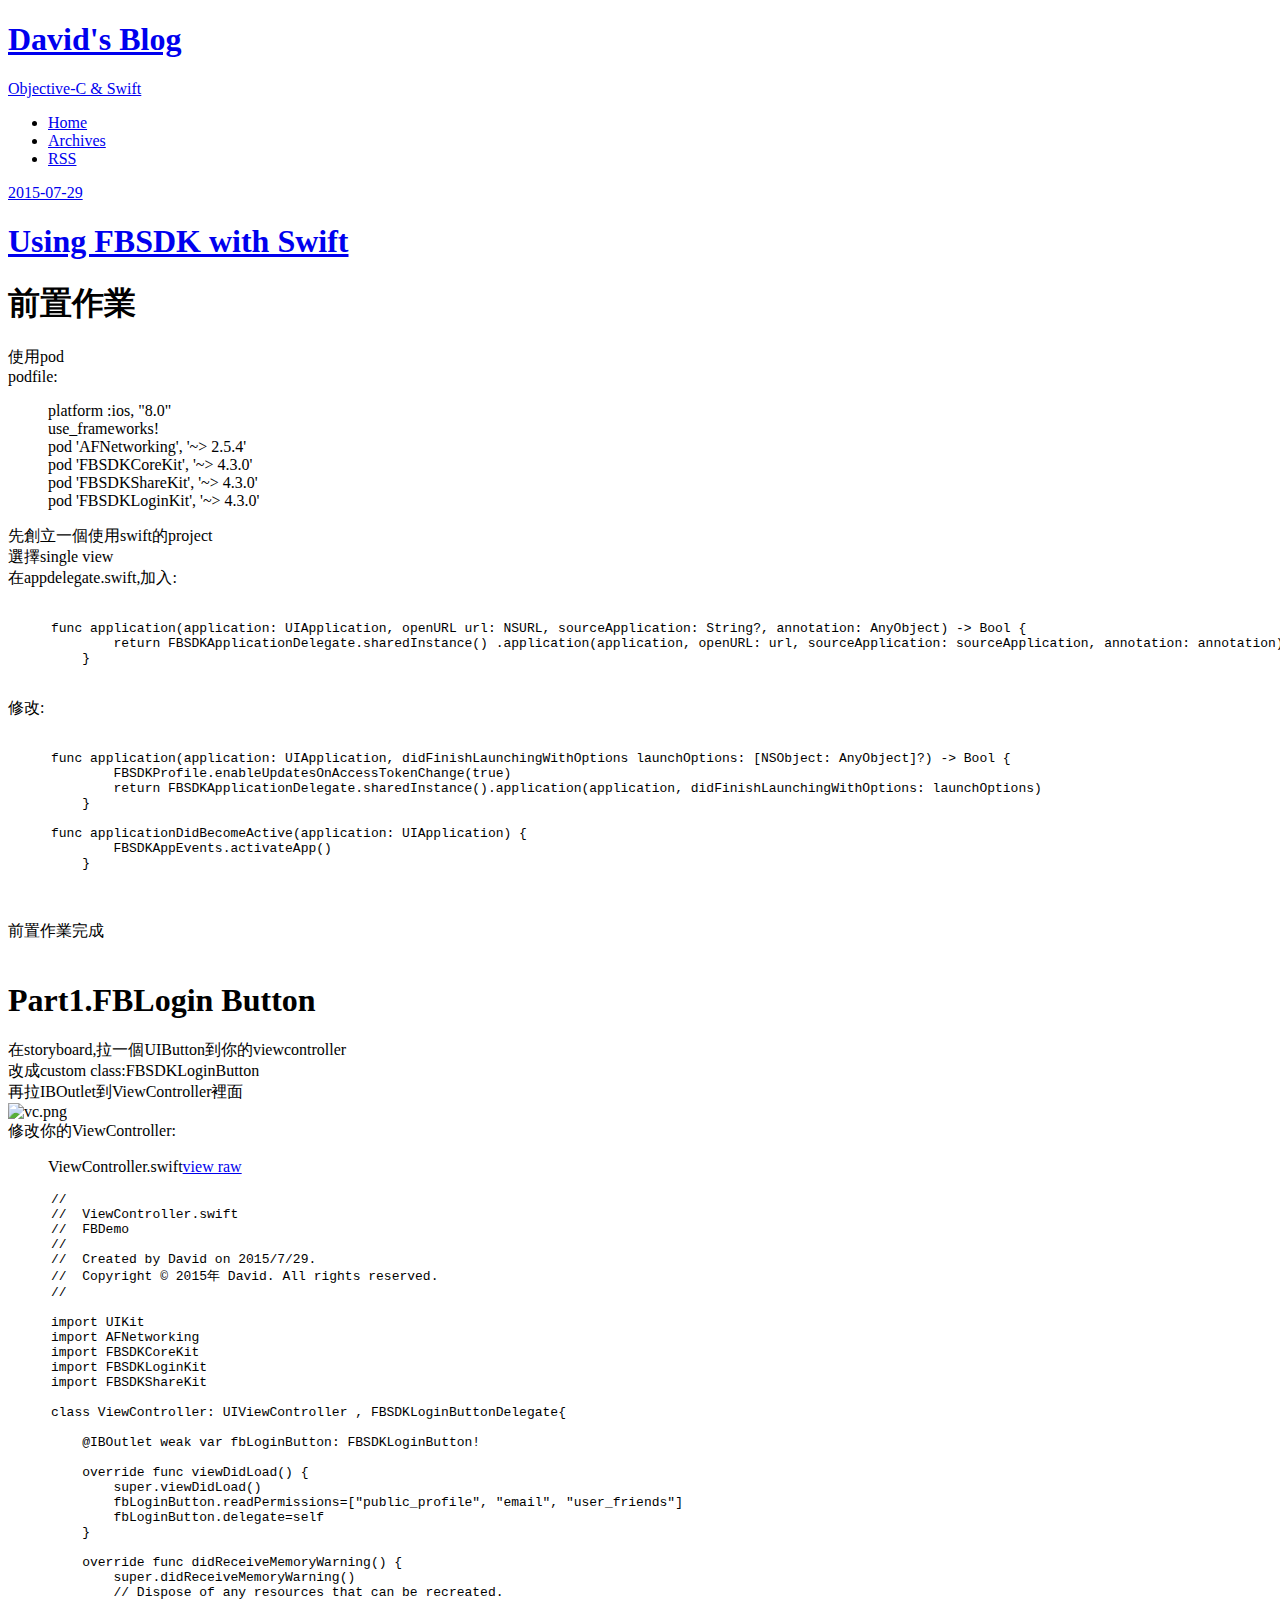
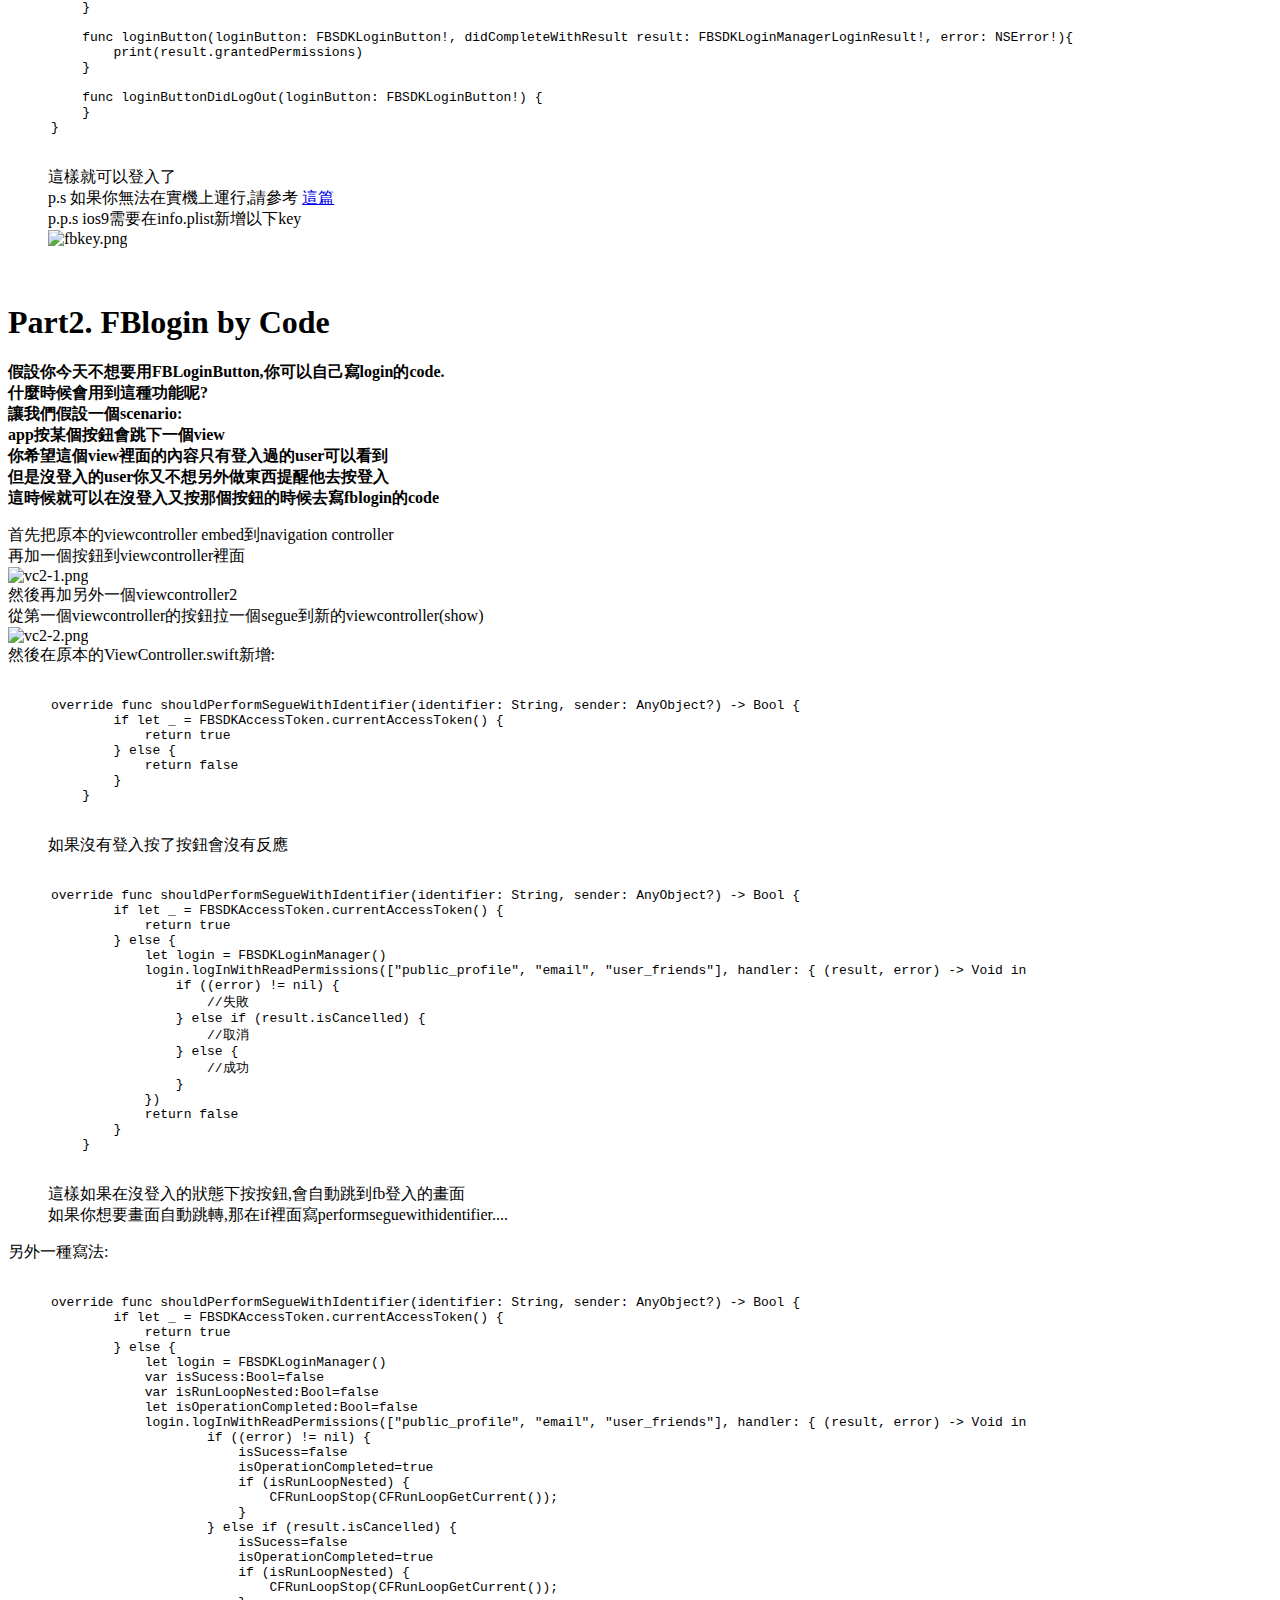
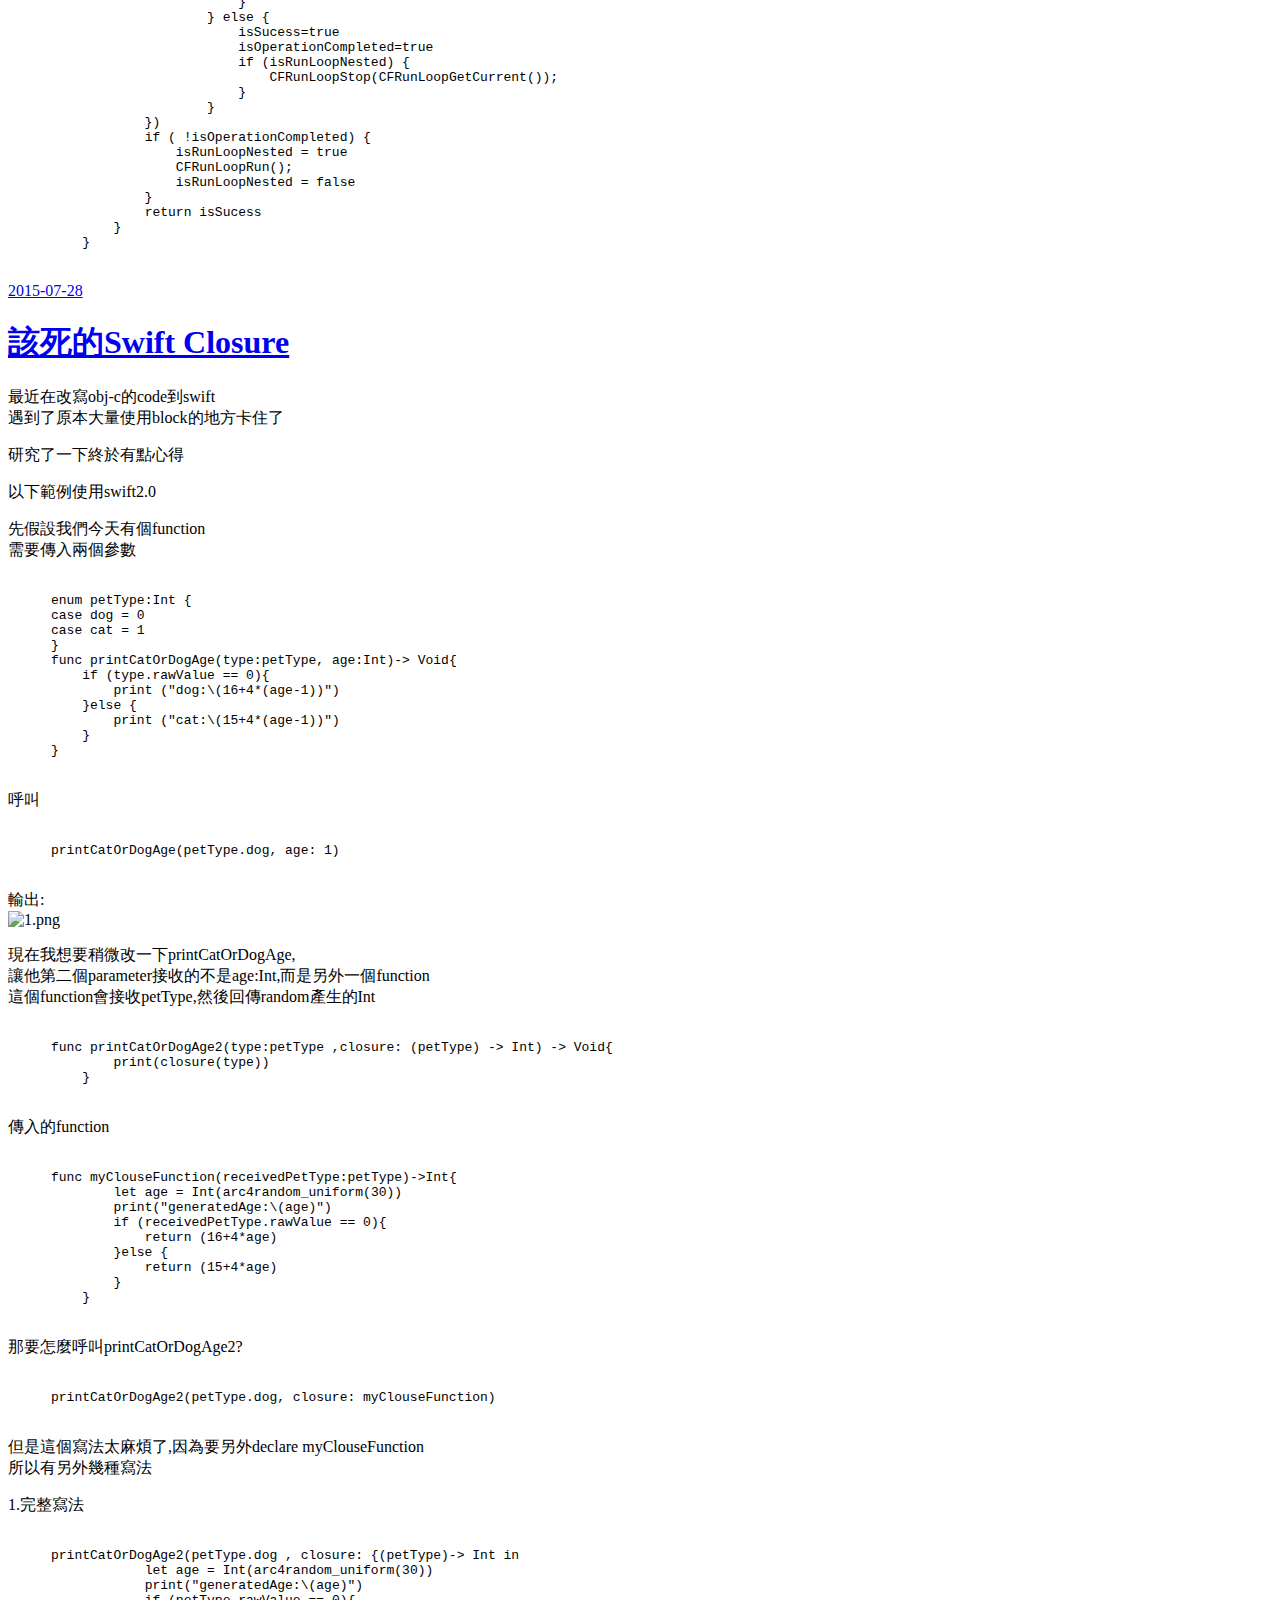
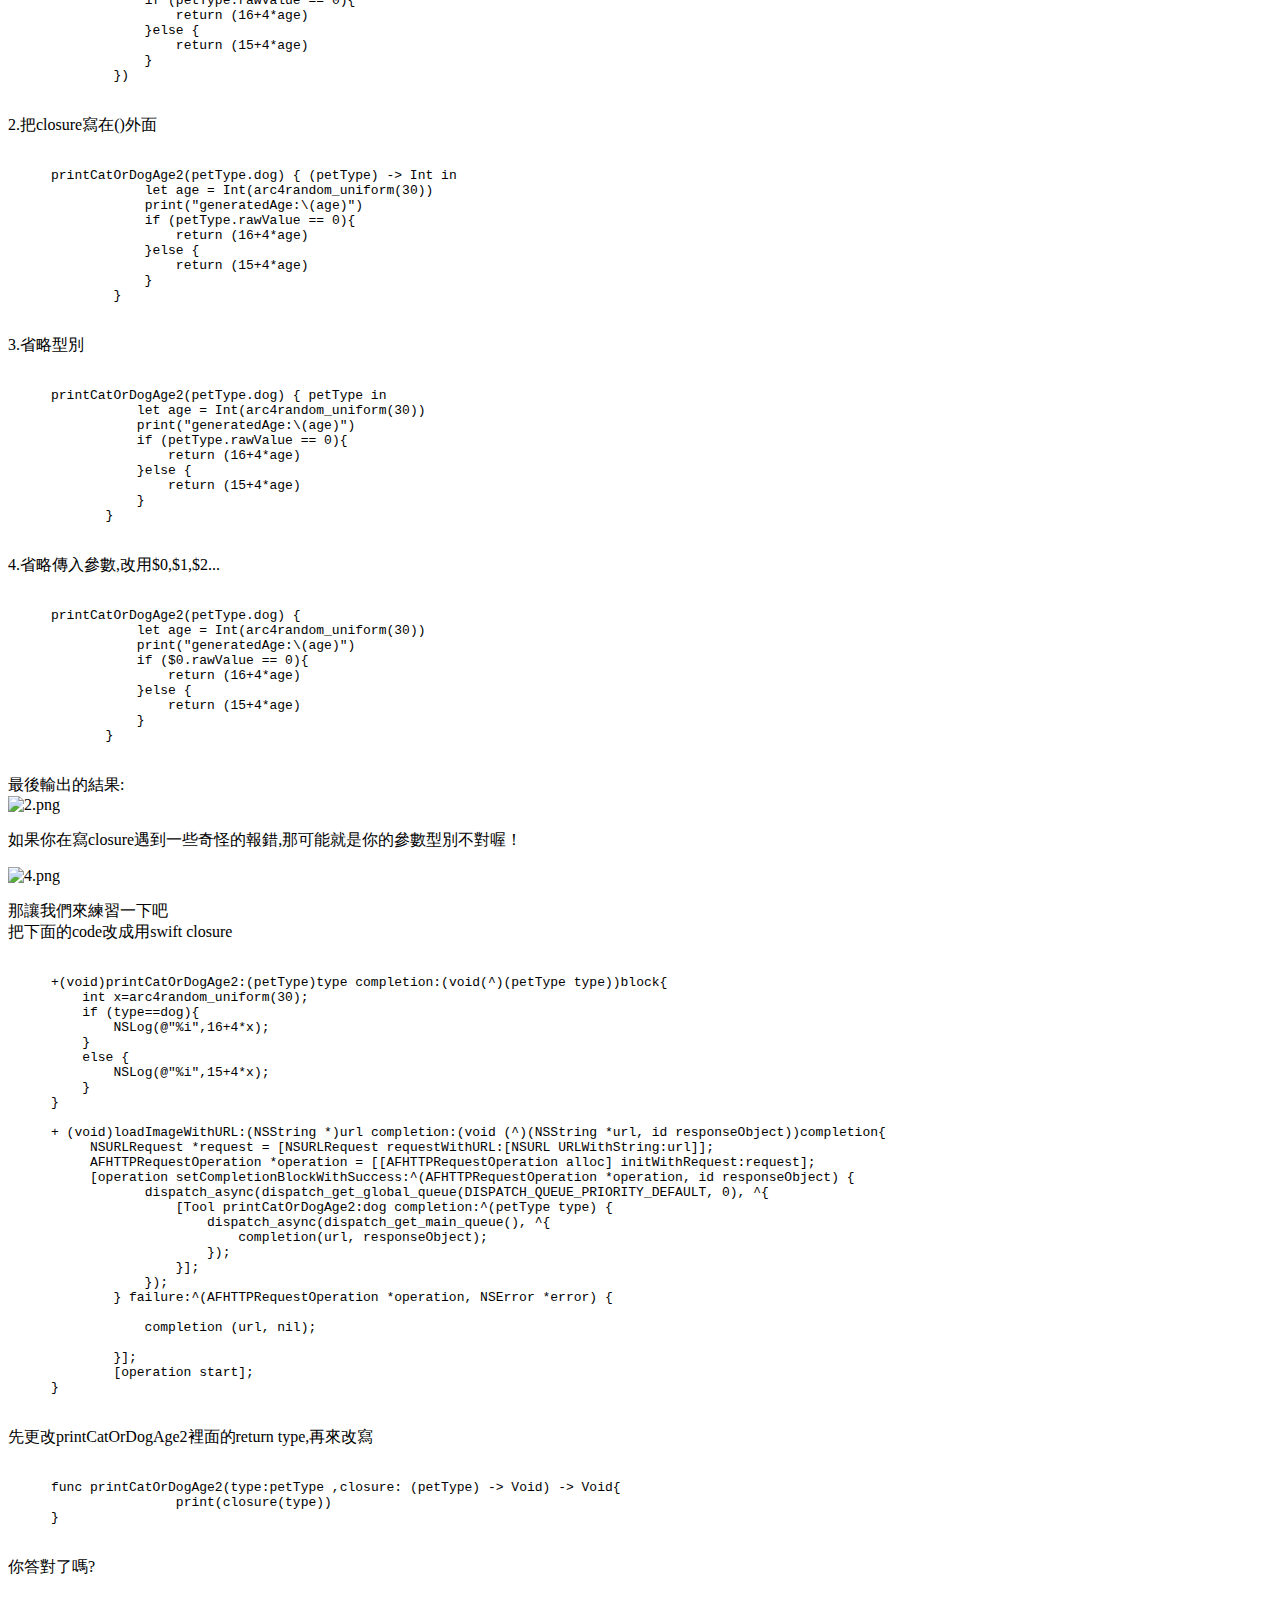
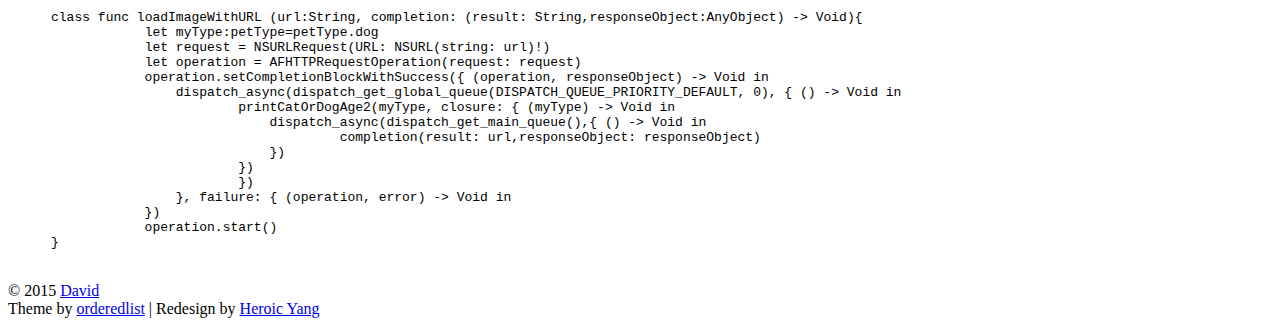
==== index.html @ 2eb84fa6 "Site updated: 2015-07-30 13:29:36" ====
<!DOCTYPE HTML>
<html>
<head>
  <meta charset="utf-8">
  <meta http-equiv="X-UA-Compatible" content="chrome=1">
  
  <title>David&#39;s Blog</title>
  <meta name="viewport" content="width=device-width, initial-scale=1, maximum-scale=1, user-scalable=no">
  
    <meta name="author" content="David">
  
  
  <meta name="description" content="Objective-C &amp; Swift">
<meta property="og:type" content="website">
<meta property="og:title" content="David's Blog">
<meta property="og:url" content="https://github.com/egg5233/blog/index.html">
<meta property="og:site_name" content="David's Blog">
<meta property="og:description" content="Objective-C &amp; Swift">
<meta name="twitter:card" content="summary">
<meta name="twitter:title" content="David's Blog">
<meta name="twitter:description" content="Objective-C &amp; Swift">
  
    <link rel="alternate" href="/atom.xml" title="David&#39;s Blog" type="application/atom+xml">
  
  
    <link rel="icon" type="image/x-icon" href="/favicon.ico">
  
  <link rel="stylesheet" href="/blog/css/style.css" type="text/css">
  <!--[if lt IE 9]><script src="//html5shiv.googlecode.com/svn/trunk/html5.js"></script><![endif]-->
  
</head>

<body>
  <div class="wrapper">
    <header id="header">
  <div class="title">
    <h1><a href="/blog/">David&#39;s Blog</a></h1>
    <p><a href="/blog/">Objective-C &amp; Swift</a></p>
  </div>
  <nav class="nav">
    <ul>
      
        <li><a href="/blog/archives">Home</a></li>
      
        <li><a href="/blog/archives">Archives</a></li>
      
      
        <li><a href="/atom.xml">RSS</a></li>
      
    </ul>
    <div class="clearfix"></div>
  </nav>
  <div class="clearfix"></div>
</header>
    <div class="content">




  
    <article class="post">
  <header>
    
      <div class="icon"></div>
      <a href="/blog/2015/07/29/FBSDK/">
  <time datetime="2015-07-29T02:37:12.000Z">
    2015-07-29
  </time>
</a>
    
    
  
    <h1 class="title"><a href="/blog/2015/07/29/FBSDK/">Using FBSDK with Swift</a></h1>
  

  </header>
  
  <div class="entry">
    
      <h1 id="前置作業">前置作業</h1><p>使用pod<br>podfile:</p>
<blockquote>
<p>platform :ios, &quot;8.0&quot;<br>use_frameworks!<br>pod &#39;AFNetworking&#39;, &#39;~&gt; 2.5.4&#39;<br>pod &#39;FBSDKCoreKit&#39;, &#39;~&gt; 4.3.0&#39;<br>pod &#39;FBSDKShareKit&#39;, &#39;~&gt; 4.3.0&#39;<br>pod &#39;FBSDKLoginKit&#39;, &#39;~&gt; 4.3.0&#39;</p>
</blockquote>
<p>先創立一個使用swift的project<br>選擇single view<br>在appdelegate.swift,加入:<br><figure class="highlight swift"><table><tr><td class="code"><pre><span class="line"><span class="func"><span class="keyword">func</span> <span class="title">application</span><span class="params">(application: UIApplication, openURL url: NSURL, sourceApplication: String?, annotation: AnyObject)</span></span> -&gt; <span class="type">Bool</span> &#123;</span><br><span class="line">        <span class="keyword">return</span> <span class="type">FBSDKApplicationDelegate</span>.sharedInstance() .application(application, openURL: url, sourceApplication: sourceApplication, annotation: annotation)</span><br><span class="line">    &#125;</span><br></pre></td></tr></table></figure></p>
<p>修改:<br><figure class="highlight swift"><table><tr><td class="code"><pre><span class="line"><span class="func"><span class="keyword">func</span> <span class="title">application</span><span class="params">(application: UIApplication, didFinishLaunchingWithOptions launchOptions: [NSObject: AnyObject]?)</span></span> -&gt; <span class="type">Bool</span> &#123;</span><br><span class="line">        <span class="type">FBSDKProfile</span>.enableUpdatesOnAccessTokenChange(<span class="literal">true</span>)</span><br><span class="line">        <span class="keyword">return</span> <span class="type">FBSDKApplicationDelegate</span>.sharedInstance().application(application, didFinishLaunchingWithOptions: launchOptions)</span><br><span class="line">    &#125;</span><br><span class="line"></span><br><span class="line"><span class="func"><span class="keyword">func</span> <span class="title">applicationDidBecomeActive</span><span class="params">(application: UIApplication)</span></span> &#123;</span><br><span class="line">        <span class="type">FBSDKAppEvents</span>.activateApp()</span><br><span class="line">    &#125;</span><br></pre></td></tr></table></figure><br>前置作業完成<br><br></p>
<h1 id="Part1-FBLogin_Button">Part1.FBLogin Button</h1><p>在storyboard,拉一個UIButton到你的viewcontroller<br>改成custom class:FBSDKLoginButton<br>再拉IBOutlet到ViewController裡面<br><img src="/blog/2015/07/29/FBSDK/vc.png" alt="vc.png" title=""><br>修改你的ViewController:<br><figure class="highlight swift"><figcaption><span>ViewController.swift</span><a href="/blog/downloads/code/ViewController.swift">view raw</a></figcaption><table><tr><td class="code"><pre><span class="line"><span class="comment">//</span></span><br><span class="line"><span class="comment">//  ViewController.swift</span></span><br><span class="line"><span class="comment">//  FBDemo</span></span><br><span class="line"><span class="comment">//</span></span><br><span class="line"><span class="comment">//  Created by David on 2015/7/29.</span></span><br><span class="line"><span class="comment">//  Copyright © 2015年 David. All rights reserved.</span></span><br><span class="line"><span class="comment">//</span></span><br><span class="line"></span><br><span class="line"><span class="keyword">import</span> <span class="type">UIKit</span></span><br><span class="line"><span class="keyword">import</span> <span class="type">AFNetworking</span></span><br><span class="line"><span class="keyword">import</span> <span class="type">FBSDKCoreKit</span></span><br><span class="line"><span class="keyword">import</span> <span class="type">FBSDKLoginKit</span></span><br><span class="line"><span class="keyword">import</span> <span class="type">FBSDKShareKit</span></span><br><span class="line"></span><br><span class="line"><span class="class"><span class="keyword">class</span> <span class="title">ViewController</span>: <span class="title">UIViewController</span> , <span class="title">FBSDKLoginButtonDelegate</span></span>{</span><br><span class="line"></span><br><span class="line">    <span class="preprocessor">@IBOutlet</span> <span class="keyword">weak</span> <span class="keyword">var</span> fbLoginButton: <span class="type">FBSDKLoginButton</span>!</span><br><span class="line">    </span><br><span class="line">    <span class="keyword">override</span> <span class="func"><span class="keyword">func</span> <span class="title">viewDidLoad</span><span class="params">()</span></span> {</span><br><span class="line">        <span class="keyword">super</span>.viewDidLoad()</span><br><span class="line">        fbLoginButton.readPermissions=[<span class="string">"public_profile"</span>, <span class="string">"email"</span>, <span class="string">"user_friends"</span>]</span><br><span class="line">        fbLoginButton.delegate=<span class="keyword">self</span></span><br><span class="line">    }</span><br><span class="line"></span><br><span class="line">    <span class="keyword">override</span> <span class="func"><span class="keyword">func</span> <span class="title">didReceiveMemoryWarning</span><span class="params">()</span></span> {</span><br><span class="line">        <span class="keyword">super</span>.didReceiveMemoryWarning()</span><br><span class="line">        <span class="comment">// Dispose of any resources that can be recreated.</span></span><br><span class="line">    }</span><br><span class="line">    </span><br><span class="line">    <span class="func"><span class="keyword">func</span> <span class="title">loginButton</span><span class="params">(loginButton: FBSDKLoginButton!, didCompleteWithResult result: FBSDKLoginManagerLoginResult!, error: NSError!)</span></span>{</span><br><span class="line">        <span class="built_in">print</span>(result.grantedPermissions)</span><br><span class="line">    }</span><br><span class="line">    </span><br><span class="line">    <span class="func"><span class="keyword">func</span> <span class="title">loginButtonDidLogOut</span><span class="params">(loginButton: FBSDKLoginButton!)</span></span> {</span><br><span class="line">    }</span><br><span class="line">}</span><br></pre></td></tr></table></figure></p>
<blockquote>
<p>這樣就可以登入了<br>p.s 如果你無法在實機上運行,請參考 <a href="http://stackoverflow.com/a/29463810" target="_blank" rel="external">這篇</a><br>p.p.s ios9需要在info.plist新增以下key<br><img src="/blog/2015/07/29/FBSDK/fbkey.png" alt="fbkey.png" title=""></p>
</blockquote>
<p><br></p>
<h1 id="Part2-_FBlogin_by_Code">Part2. FBlogin by Code</h1><p><strong>假設你今天不想要用FBLoginButton,你可以自己寫login的code.</strong><br><strong>什麼時候會用到這種功能呢?</strong><br><strong>讓我們假設一個scenario:</strong><br><strong>app按某個按鈕會跳下一個view</strong><br><strong>你希望這個view裡面的內容只有登入過的user可以看到</strong><br><strong>但是沒登入的user你又不想另外做東西提醒他去按登入</strong><br><strong>這時候就可以在沒登入又按那個按鈕的時候去寫fblogin的code</strong>  </p>
<p>首先把原本的viewcontroller embed到navigation controller<br>再加一個按鈕到viewcontroller裡面<br><img src="/blog/2015/07/29/FBSDK/vc2-1.png" alt="vc2-1.png" title=""><br>然後再加另外一個viewcontroller2<br>從第一個viewcontroller的按鈕拉一個segue到新的viewcontroller(show)<br><img src="/blog/2015/07/29/FBSDK/vc2-2.png" alt="vc2-2.png" title=""><br>然後在原本的ViewController.swift新增:<br><figure class="highlight swift"><table><tr><td class="code"><pre><span class="line"><span class="keyword">override</span> <span class="func"><span class="keyword">func</span> <span class="title">shouldPerformSegueWithIdentifier</span><span class="params">(identifier: String, sender: AnyObject?)</span></span> -&gt; <span class="type">Bool</span> &#123;</span><br><span class="line">        <span class="keyword">if</span> <span class="keyword">let</span> <span class="number">_</span> = <span class="type">FBSDKAccessToken</span>.currentAccessToken() &#123;</span><br><span class="line">            <span class="keyword">return</span> <span class="literal">true</span></span><br><span class="line">        &#125; <span class="keyword">else</span> &#123;</span><br><span class="line">            <span class="keyword">return</span> <span class="literal">false</span></span><br><span class="line">        &#125;</span><br><span class="line">    &#125;</span><br></pre></td></tr></table></figure></p>
<blockquote>
<p>如果沒有登入按了按鈕會沒有反應</p>
</blockquote>
<figure class="highlight swift"><table><tr><td class="code"><pre><span class="line"><span class="keyword">override</span> <span class="func"><span class="keyword">func</span> <span class="title">shouldPerformSegueWithIdentifier</span><span class="params">(identifier: String, sender: AnyObject?)</span></span> -&gt; <span class="type">Bool</span> &#123;</span><br><span class="line">        <span class="keyword">if</span> <span class="keyword">let</span> <span class="number">_</span> = <span class="type">FBSDKAccessToken</span>.currentAccessToken() &#123;</span><br><span class="line">            <span class="keyword">return</span> <span class="literal">true</span></span><br><span class="line">        &#125; <span class="keyword">else</span> &#123;</span><br><span class="line">            <span class="keyword">let</span> login = <span class="type">FBSDKLoginManager</span>()</span><br><span class="line">            login.logInWithReadPermissions([<span class="string">"public_profile"</span>, <span class="string">"email"</span>, <span class="string">"user_friends"</span>], handler: &#123; (result, error) -&gt; <span class="type">Void</span> <span class="keyword">in</span></span><br><span class="line">                <span class="keyword">if</span> ((error) != <span class="literal">nil</span>) &#123;</span><br><span class="line">                    <span class="comment">//失敗</span></span><br><span class="line">                &#125; <span class="keyword">else</span> <span class="keyword">if</span> (result.isCancelled) &#123;</span><br><span class="line">                    <span class="comment">//取消</span></span><br><span class="line">                &#125; <span class="keyword">else</span> &#123;</span><br><span class="line">                    <span class="comment">//成功</span></span><br><span class="line">                &#125;</span><br><span class="line">            &#125;)</span><br><span class="line">            <span class="keyword">return</span> <span class="literal">false</span></span><br><span class="line">        &#125;</span><br><span class="line">    &#125;</span><br></pre></td></tr></table></figure>
<blockquote>
<p>這樣如果在沒登入的狀態下按按鈕,會自動跳到fb登入的畫面<br>如果你想要畫面自動跳轉,那在if裡面寫performseguewithidentifier....</p>
</blockquote>
<p>另外一種寫法:<br><figure class="highlight swift"><table><tr><td class="code"><pre><span class="line"><span class="keyword">override</span> <span class="func"><span class="keyword">func</span> <span class="title">shouldPerformSegueWithIdentifier</span><span class="params">(identifier: String, sender: AnyObject?)</span></span> -&gt; <span class="type">Bool</span> &#123;</span><br><span class="line">        <span class="keyword">if</span> <span class="keyword">let</span> <span class="number">_</span> = <span class="type">FBSDKAccessToken</span>.currentAccessToken() &#123;</span><br><span class="line">            <span class="keyword">return</span> <span class="literal">true</span></span><br><span class="line">        &#125; <span class="keyword">else</span> &#123;</span><br><span class="line">            <span class="keyword">let</span> login = <span class="type">FBSDKLoginManager</span>()</span><br><span class="line">            <span class="keyword">var</span> isSucess:<span class="type">Bool</span>=<span class="literal">false</span></span><br><span class="line">            <span class="keyword">var</span> isRunLoopNested:<span class="type">Bool</span>=<span class="literal">false</span></span><br><span class="line">            <span class="keyword">let</span> isOperationCompleted:<span class="type">Bool</span>=<span class="literal">false</span></span><br><span class="line">            login.logInWithReadPermissions([<span class="string">"public_profile"</span>, <span class="string">"email"</span>, <span class="string">"user_friends"</span>], handler: &#123; (result, error) -&gt; <span class="type">Void</span> <span class="keyword">in</span></span><br><span class="line">                    <span class="keyword">if</span> ((error) != <span class="literal">nil</span>) &#123;</span><br><span class="line">                        isSucess=<span class="literal">false</span></span><br><span class="line">                        isOperationCompleted=<span class="literal">true</span></span><br><span class="line">                        <span class="keyword">if</span> (isRunLoopNested) &#123;</span><br><span class="line">                            <span class="type">CFRunLoopStop</span>(<span class="type">CFRunLoopGetCurrent</span>());</span><br><span class="line">                        &#125;</span><br><span class="line">                    &#125; <span class="keyword">else</span> <span class="keyword">if</span> (result.isCancelled) &#123;</span><br><span class="line">                        isSucess=<span class="literal">false</span></span><br><span class="line">                        isOperationCompleted=<span class="literal">true</span></span><br><span class="line">                        <span class="keyword">if</span> (isRunLoopNested) &#123;</span><br><span class="line">                            <span class="type">CFRunLoopStop</span>(<span class="type">CFRunLoopGetCurrent</span>());</span><br><span class="line">                        &#125;</span><br><span class="line">                    &#125; <span class="keyword">else</span> &#123;</span><br><span class="line">                        isSucess=<span class="literal">true</span></span><br><span class="line">                        isOperationCompleted=<span class="literal">true</span></span><br><span class="line">                        <span class="keyword">if</span> (isRunLoopNested) &#123;</span><br><span class="line">                            <span class="type">CFRunLoopStop</span>(<span class="type">CFRunLoopGetCurrent</span>());</span><br><span class="line">                        &#125;</span><br><span class="line">                    &#125;</span><br><span class="line">            &#125;)</span><br><span class="line">            <span class="keyword">if</span> ( !isOperationCompleted) &#123;</span><br><span class="line">                isRunLoopNested = <span class="literal">true</span></span><br><span class="line">                <span class="type">CFRunLoopRun</span>();</span><br><span class="line">                isRunLoopNested = <span class="literal">false</span></span><br><span class="line">            &#125;</span><br><span class="line">            <span class="keyword">return</span> isSucess</span><br><span class="line">        &#125;</span><br><span class="line">    &#125;</span><br></pre></td></tr></table></figure></p>

    
  </div>
  <footer class="end-sep">
    
      
      
    
    <div class="clearfix"></div>
  </footer>
</article>


  
    <article class="post">
  <header>
    
      <div class="icon"></div>
      <a href="/blog/2015/07/28/test/">
  <time datetime="2015-07-28T03:24:22.000Z">
    2015-07-28
  </time>
</a>
    
    
  
    <h1 class="title"><a href="/blog/2015/07/28/test/">該死的Swift Closure</a></h1>
  

  </header>
  
  <div class="entry">
    
      <p>最近在改寫obj-c的code到swift<br>遇到了原本大量使用block的地方卡住了</p>
<p>研究了一下終於有點心得</p>
<p>以下範例使用swift2.0</p>
<p>先假設我們今天有個function<br>需要傳入兩個參數</p>
<figure class="highlight swift"><table><tr><td class="code"><pre><span class="line"><span class="class"><span class="keyword">enum</span> <span class="title">petType</span>:<span class="title">Int</span> </span>&#123;</span><br><span class="line"><span class="keyword">case</span> dog = <span class="number">0</span></span><br><span class="line"><span class="keyword">case</span> cat = <span class="number">1</span></span><br><span class="line">&#125;</span><br><span class="line"><span class="func"><span class="keyword">func</span> <span class="title">printCatOrDogAge</span><span class="params">(type:petType, age:Int)</span></span>-&gt; <span class="type">Void</span>&#123;</span><br><span class="line">    <span class="keyword">if</span> (type.rawValue == <span class="number">0</span>)&#123;</span><br><span class="line">        <span class="built_in">print</span> (<span class="string">"dog:<span class="subst">\(<span class="number">16</span>+<span class="number">4</span>*(age-<span class="number">1</span>)</span>)"</span>)</span><br><span class="line">    &#125;<span class="keyword">else</span> &#123;</span><br><span class="line">        <span class="built_in">print</span> (<span class="string">"cat:<span class="subst">\(<span class="number">15</span>+<span class="number">4</span>*(age-<span class="number">1</span>)</span>)"</span>)</span><br><span class="line">    &#125;</span><br><span class="line">&#125;</span><br></pre></td></tr></table></figure>
<p>呼叫<br><figure class="highlight swift"><table><tr><td class="code"><pre><span class="line">printCatOrDogAge(petType.dog, age: <span class="number">1</span>)</span><br></pre></td></tr></table></figure></p>
<p>輸出:<br><img src="/blog/2015/07/28/test/1.png" alt="1.png" title=""></p>
<p>現在我想要稍微改一下printCatOrDogAge,<br>讓他第二個parameter接收的不是age:Int,而是另外一個function<br>這個function會接收petType,然後回傳random產生的Int</p>
<figure class="highlight swift"><table><tr><td class="code"><pre><span class="line"><span class="func"><span class="keyword">func</span> <span class="title">printCatOrDogAge2</span><span class="params">(type:petType ,closure: <span class="params">(petType)</span></span></span> -&gt; <span class="type">Int</span>) -&gt; <span class="type">Void</span>&#123;</span><br><span class="line">        <span class="built_in">print</span>(closure(type))</span><br><span class="line">    &#125;</span><br></pre></td></tr></table></figure>
<p>傳入的function</p>
<figure class="highlight swift"><table><tr><td class="code"><pre><span class="line"><span class="func"><span class="keyword">func</span> <span class="title">myClouseFunction</span><span class="params">(receivedPetType:petType)</span></span>-&gt;<span class="type">Int</span>&#123;</span><br><span class="line">        <span class="keyword">let</span> age = <span class="type">Int</span>(arc4random_uniform(<span class="number">30</span>))</span><br><span class="line">        <span class="built_in">print</span>(<span class="string">"generatedAge:<span class="subst">\(age)</span>"</span>)</span><br><span class="line">        <span class="keyword">if</span> (receivedPetType.rawValue == <span class="number">0</span>)&#123;</span><br><span class="line">            <span class="keyword">return</span> (<span class="number">16</span>+<span class="number">4</span>*age)</span><br><span class="line">        &#125;<span class="keyword">else</span> &#123;</span><br><span class="line">            <span class="keyword">return</span> (<span class="number">15</span>+<span class="number">4</span>*age)</span><br><span class="line">        &#125;</span><br><span class="line">    &#125;</span><br></pre></td></tr></table></figure>
<p>那要怎麼呼叫printCatOrDogAge2?</p>
<figure class="highlight swift"><table><tr><td class="code"><pre><span class="line">printCatOrDogAge2(petType.dog, closure: myClouseFunction)</span><br></pre></td></tr></table></figure>
<p>但是這個寫法太麻煩了,因為要另外declare myClouseFunction<br>所以有另外幾種寫法</p>
<p>1.完整寫法</p>
<figure class="highlight swift"><table><tr><td class="code"><pre><span class="line">printCatOrDogAge2(petType.dog , closure: &#123;(petType)-&gt; <span class="type">Int</span> <span class="keyword">in</span></span><br><span class="line">            <span class="keyword">let</span> age = <span class="type">Int</span>(arc4random_uniform(<span class="number">30</span>))</span><br><span class="line">            <span class="built_in">print</span>(<span class="string">"generatedAge:<span class="subst">\(age)</span>"</span>)</span><br><span class="line">            <span class="keyword">if</span> (petType.rawValue == <span class="number">0</span>)&#123;</span><br><span class="line">                <span class="keyword">return</span> (<span class="number">16</span>+<span class="number">4</span>*age)</span><br><span class="line">            &#125;<span class="keyword">else</span> &#123;</span><br><span class="line">                <span class="keyword">return</span> (<span class="number">15</span>+<span class="number">4</span>*age)</span><br><span class="line">            &#125;</span><br><span class="line">        &#125;)</span><br></pre></td></tr></table></figure>
<p>2.把closure寫在()外面</p>
<figure class="highlight swift"><table><tr><td class="code"><pre><span class="line">printCatOrDogAge2(petType.dog) &#123; (petType) -&gt; <span class="type">Int</span> <span class="keyword">in</span></span><br><span class="line">            <span class="keyword">let</span> age = <span class="type">Int</span>(arc4random_uniform(<span class="number">30</span>))</span><br><span class="line">            <span class="built_in">print</span>(<span class="string">"generatedAge:<span class="subst">\(age)</span>"</span>)</span><br><span class="line">            <span class="keyword">if</span> (petType.rawValue == <span class="number">0</span>)&#123;</span><br><span class="line">                <span class="keyword">return</span> (<span class="number">16</span>+<span class="number">4</span>*age)</span><br><span class="line">            &#125;<span class="keyword">else</span> &#123;</span><br><span class="line">                <span class="keyword">return</span> (<span class="number">15</span>+<span class="number">4</span>*age)</span><br><span class="line">            &#125;</span><br><span class="line">        &#125;</span><br></pre></td></tr></table></figure>
<p>3.省略型別</p>
<figure class="highlight swift"><table><tr><td class="code"><pre><span class="line">printCatOrDogAge2(petType.dog) &#123; petType <span class="keyword">in</span></span><br><span class="line">           <span class="keyword">let</span> age = <span class="type">Int</span>(arc4random_uniform(<span class="number">30</span>))</span><br><span class="line">           <span class="built_in">print</span>(<span class="string">"generatedAge:<span class="subst">\(age)</span>"</span>)</span><br><span class="line">           <span class="keyword">if</span> (petType.rawValue == <span class="number">0</span>)&#123;</span><br><span class="line">               <span class="keyword">return</span> (<span class="number">16</span>+<span class="number">4</span>*age)</span><br><span class="line">           &#125;<span class="keyword">else</span> &#123;</span><br><span class="line">               <span class="keyword">return</span> (<span class="number">15</span>+<span class="number">4</span>*age)</span><br><span class="line">           &#125;</span><br><span class="line">       &#125;</span><br></pre></td></tr></table></figure>
<p>4.省略傳入參數,改用$0,$1,$2...</p>
<figure class="highlight swift"><table><tr><td class="code"><pre><span class="line">printCatOrDogAge2(petType.dog) &#123;</span><br><span class="line">           <span class="keyword">let</span> age = <span class="type">Int</span>(arc4random_uniform(<span class="number">30</span>))</span><br><span class="line">           <span class="built_in">print</span>(<span class="string">"generatedAge:<span class="subst">\(age)</span>"</span>)</span><br><span class="line">           <span class="keyword">if</span> ($<span class="number">0</span>.rawValue == <span class="number">0</span>)&#123;</span><br><span class="line">               <span class="keyword">return</span> (<span class="number">16</span>+<span class="number">4</span>*age)</span><br><span class="line">           &#125;<span class="keyword">else</span> &#123;</span><br><span class="line">               <span class="keyword">return</span> (<span class="number">15</span>+<span class="number">4</span>*age)</span><br><span class="line">           &#125;</span><br><span class="line">       &#125;</span><br></pre></td></tr></table></figure>
<p>最後輸出的結果:<br><img src="/blog/2015/07/28/test/2.png" alt="2.png" title=""></p>
<p>如果你在寫closure遇到一些奇怪的報錯,那可能就是你的參數型別不對喔！</p>
<img src="/blog/2015/07/28/test/4.png" alt="4.png" title="">
<p>那讓我們來練習一下吧<br>把下面的code改成用swift closure<br><figure class="highlight objc"><table><tr><td class="code"><pre><span class="line">+(<span class="keyword">void</span>)printCatOrDogAge2:(petType)type completion:(<span class="keyword">void</span>(^)(petType type))block&#123;</span><br><span class="line">    <span class="keyword">int</span> x=arc4random_uniform(<span class="number">30</span>);</span><br><span class="line">    <span class="keyword">if</span> (type==dog)&#123;</span><br><span class="line">        <span class="built_in">NSLog</span>(<span class="string">@"%i"</span>,<span class="number">16</span>+<span class="number">4</span>*x);</span><br><span class="line">    &#125;</span><br><span class="line">    <span class="keyword">else</span> &#123;</span><br><span class="line">        <span class="built_in">NSLog</span>(<span class="string">@"%i"</span>,<span class="number">15</span>+<span class="number">4</span>*x);</span><br><span class="line">    &#125;</span><br><span class="line">&#125;</span><br><span class="line"></span><br><span class="line">+ (<span class="keyword">void</span>)loadImageWithURL:(<span class="built_in">NSString</span> *)url completion:(<span class="keyword">void</span> (^)(<span class="built_in">NSString</span> *url, <span class="keyword">id</span> responseObject))completion&#123;</span><br><span class="line">     <span class="built_in">NSURLRequest</span> *request = [<span class="built_in">NSURLRequest</span> requestWithURL:[<span class="built_in">NSURL</span> URLWithString:url]];</span><br><span class="line">     AFHTTPRequestOperation *operation = [[AFHTTPRequestOperation alloc] initWithRequest:request];</span><br><span class="line">     [operation setCompletionBlockWithSuccess:^(AFHTTPRequestOperation *operation, <span class="keyword">id</span> responseObject) &#123;</span><br><span class="line">            <span class="built_in">dispatch_async</span>(dispatch_get_global_queue(DISPATCH_QUEUE_PRIORITY_DEFAULT, <span class="number">0</span>), ^&#123;</span><br><span class="line">                [Tool printCatOrDogAge2:dog completion:^(petType type) &#123;</span><br><span class="line">                    <span class="built_in">dispatch_async</span>(dispatch_get_main_queue(), ^&#123;</span><br><span class="line">                        completion(url, responseObject);</span><br><span class="line">                    &#125;);</span><br><span class="line">                &#125;];</span><br><span class="line">            &#125;);</span><br><span class="line">        &#125; failure:^(AFHTTPRequestOperation *operation, <span class="built_in">NSError</span> *error) &#123;</span><br><span class="line">            </span><br><span class="line">            completion (url, <span class="literal">nil</span>);</span><br><span class="line">            </span><br><span class="line">        &#125;];</span><br><span class="line">        [operation start];</span><br><span class="line">&#125;</span><br></pre></td></tr></table></figure></p>
<p>先更改printCatOrDogAge2裡面的return type,再來改寫</p>
<figure class="highlight swift"><table><tr><td class="code"><pre><span class="line"><span class="func"><span class="keyword">func</span> <span class="title">printCatOrDogAge2</span><span class="params">(type:petType ,closure: <span class="params">(petType)</span></span></span> -&gt; <span class="type">Void</span>) -&gt; <span class="type">Void</span>&#123;</span><br><span class="line">                <span class="built_in">print</span>(closure(type))</span><br><span class="line">&#125;</span><br></pre></td></tr></table></figure>          
<p>你答對了嗎?</p>
<figure class="highlight swift"><table><tr><td class="code"><pre><span class="line"><span class="class"><span class="keyword">class</span> <span class="title">func</span> <span class="title">loadImageWithURL</span> (<span class="title">url</span>:<span class="title">String</span>, <span class="title">completion</span>: (<span class="title">result</span>: <span class="title">String</span>,<span class="title">responseObject</span>:<span class="title">AnyObject</span>) -&gt; <span class="title">Void</span>)</span>&#123;</span><br><span class="line">            <span class="keyword">let</span> myType:petType=petType.dog</span><br><span class="line">            <span class="keyword">let</span> request = <span class="type">NSURLRequest</span>(<span class="type">URL</span>: <span class="type">NSURL</span>(string: url)!)</span><br><span class="line">            <span class="keyword">let</span> operation = <span class="type">AFHTTPRequestOperation</span>(request: request)</span><br><span class="line">            operation.setCompletionBlockWithSuccess(&#123; (operation, responseObject) -&gt; <span class="type">Void</span> <span class="keyword">in</span></span><br><span class="line">                dispatch_async(dispatch_get_global_queue(<span class="type">DISPATCH_QUEUE_PRIORITY_DEFAULT</span>, <span class="number">0</span>), &#123; () -&gt; <span class="type">Void</span> <span class="keyword">in</span></span><br><span class="line">                        printCatOrDogAge2(myType, closure: &#123; (myType) -&gt; <span class="type">Void</span> <span class="keyword">in</span></span><br><span class="line">                            dispatch_async(dispatch_get_main_queue(),&#123; () -&gt; <span class="type">Void</span> <span class="keyword">in</span></span><br><span class="line">                                     completion(result: url,responseObject: responseObject)</span><br><span class="line">                            &#125;)</span><br><span class="line">                        &#125;)</span><br><span class="line">                	&#125;)</span><br><span class="line">                &#125;, failure: &#123; (operation, error) -&gt; <span class="type">Void</span> <span class="keyword">in</span></span><br><span class="line">            &#125;)</span><br><span class="line">            operation.start()</span><br><span class="line">&#125;</span><br></pre></td></tr></table></figure>

    
  </div>
  <footer class="end-sep">
    
      
      
    
    <div class="clearfix"></div>
  </footer>
</article>


  

  <nav id="pagination">
  
  
  <div class="clearfix"></div>
</nav>

</div>
  </div>
  <footer id="footer"><div class="copyright">
  
  &copy; 2015 <a href="/blog/">David</a>
  
</div>
<div class="theme-copyright">
  Theme by <a href="https://github.com/orderedlist" target="_blank">orderedlist</a>
   | 
  Redesign by <a href="http://heroicyang.com/" target="_blank">Heroic Yang</a>
</div>
<div class="clearfix"></div></footer>
  <script src="//ajax.googleapis.com/ajax/libs/jquery/1.8/jquery.min.js"></script>
<script src="/blog/js/scale.fix.js"></script>
<script src="/blog/js/jquery.imagesloaded.min.js"></script>
<script src="/blog/js/gallery.js"></script>




<link rel="stylesheet" href="/blog/fancybox/jquery.fancybox.css" media="screen" type="text/css">
<script src="/blog/fancybox/jquery.fancybox.pack.js"></script>
<script type="text/javascript">
  (function($){
    $('.fancybox').fancybox();
  })(jQuery);
</script>

</body>
</html>
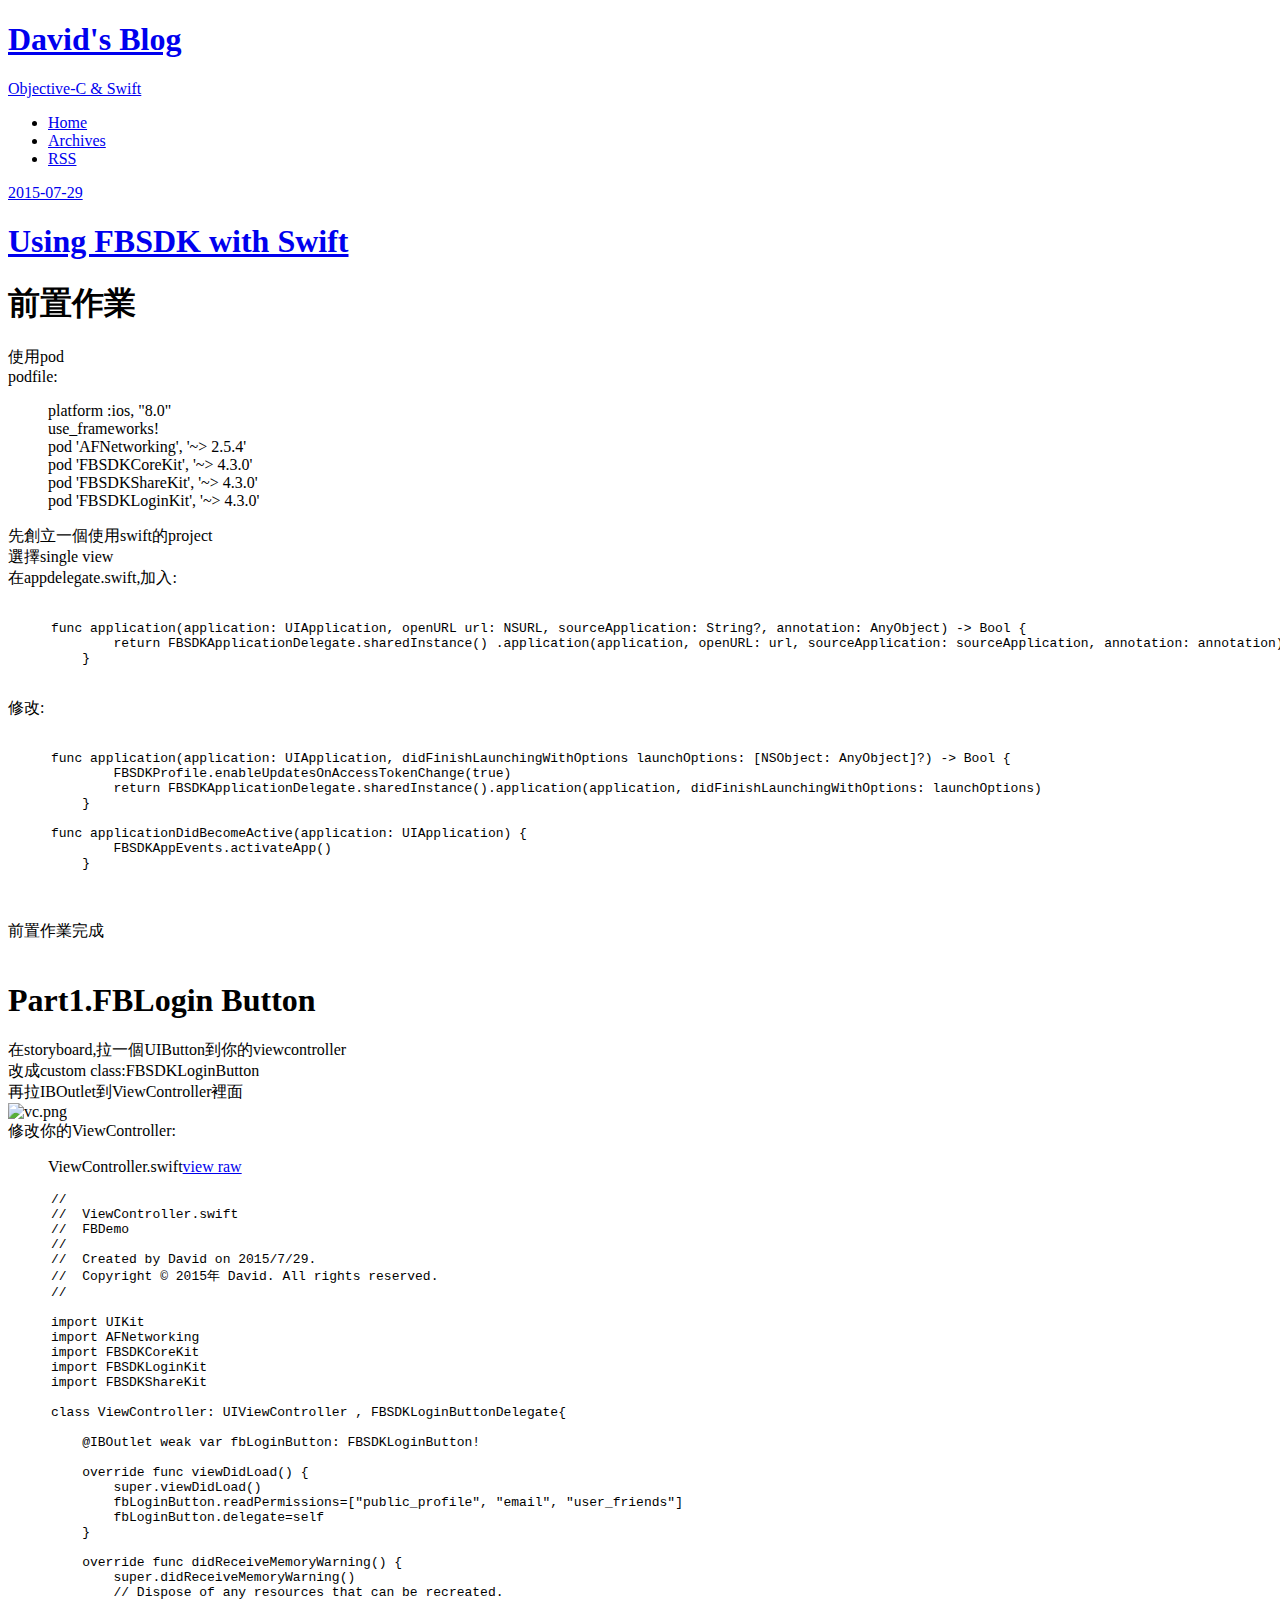
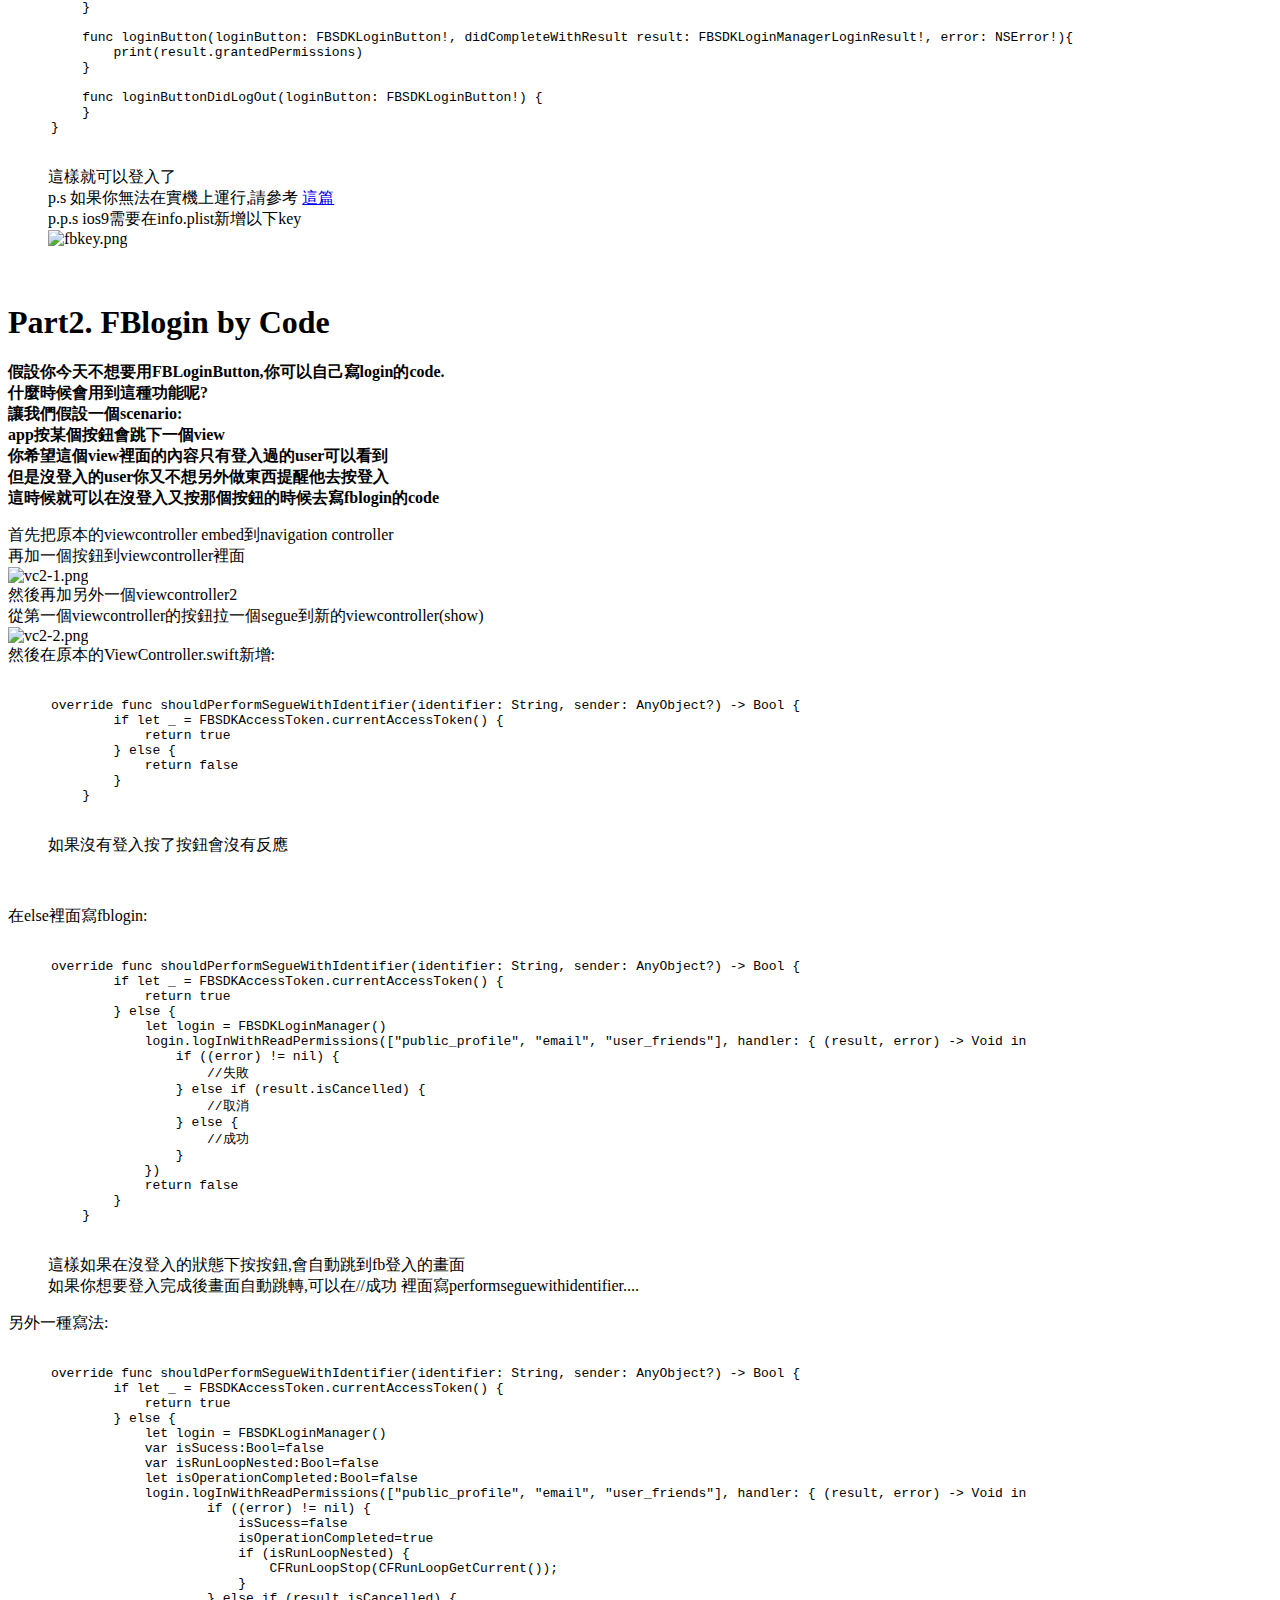
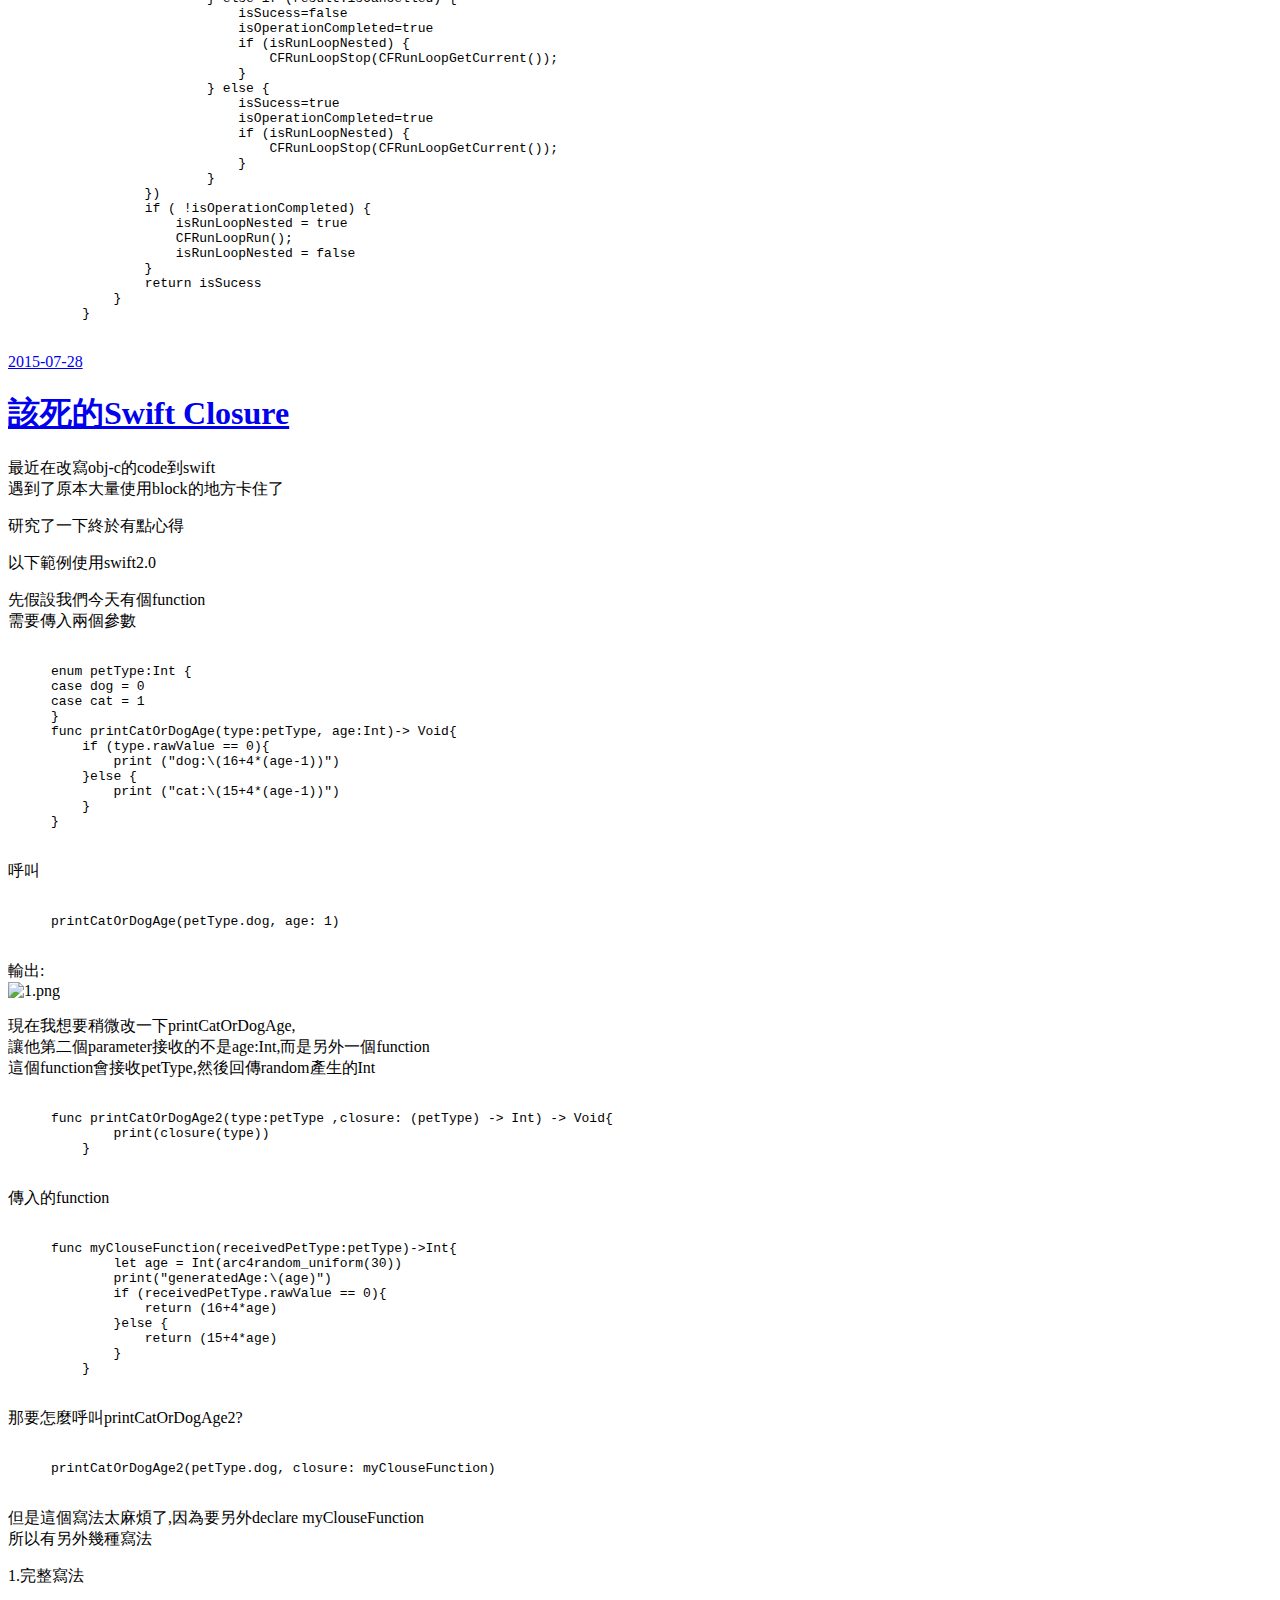
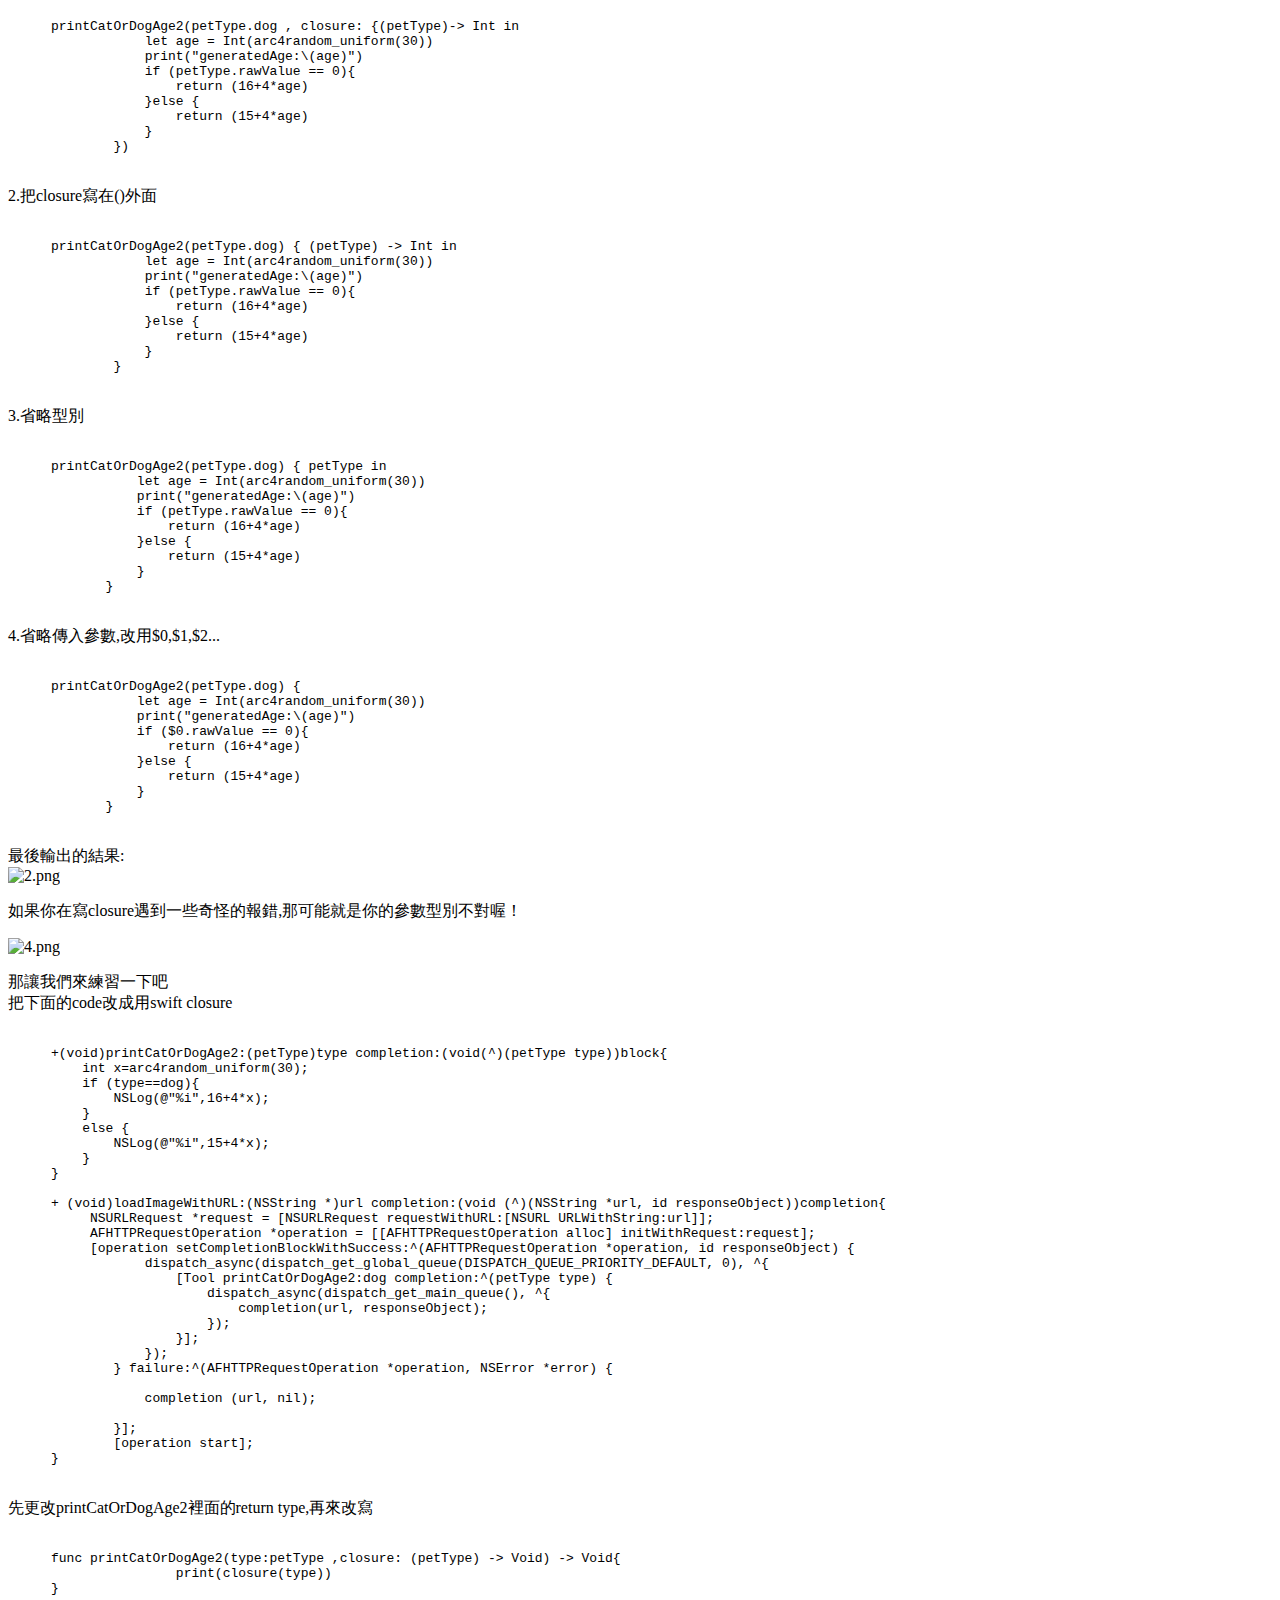
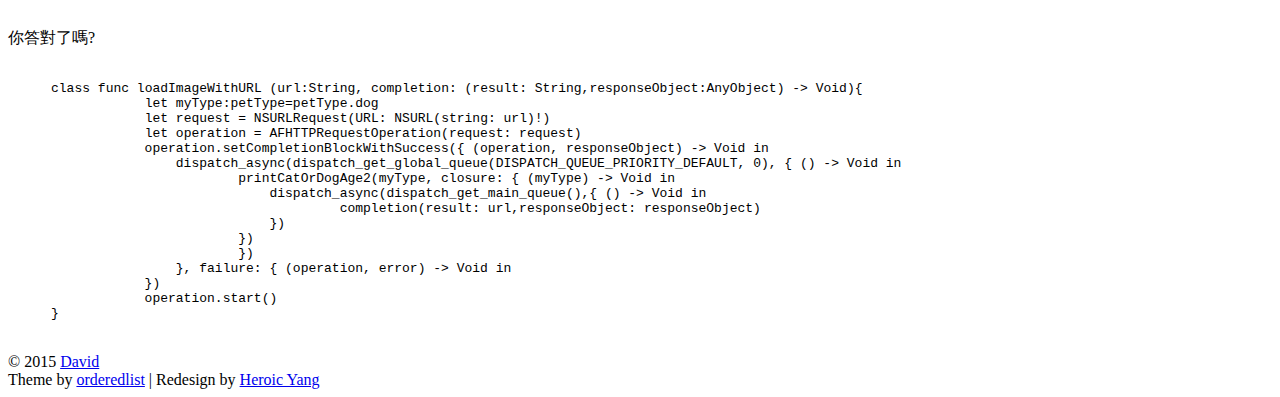
==== commit a26bb2d5: "Site updated: 2015-07-30 13:32:32" ====
--- a/index.html
+++ b/index.html
@@ -93,9 +93,10 @@
 <blockquote>
 <p>如果沒有登入按了按鈕會沒有反應</p>
 </blockquote>
-<figure class="highlight swift"><table><tr><td class="code"><pre><span class="line"><span class="keyword">override</span> <span class="func"><span class="keyword">func</span> <span class="title">shouldPerformSegueWithIdentifier</span><span class="params">(identifier: String, sender: AnyObject?)</span></span> -&gt; <span class="type">Bool</span> &#123;</span><br><span class="line">        <span class="keyword">if</span> <span class="keyword">let</span> <span class="number">_</span> = <span class="type">FBSDKAccessToken</span>.currentAccessToken() &#123;</span><br><span class="line">            <span class="keyword">return</span> <span class="literal">true</span></span><br><span class="line">        &#125; <span class="keyword">else</span> &#123;</span><br><span class="line">            <span class="keyword">let</span> login = <span class="type">FBSDKLoginManager</span>()</span><br><span class="line">            login.logInWithReadPermissions([<span class="string">"public_profile"</span>, <span class="string">"email"</span>, <span class="string">"user_friends"</span>], handler: &#123; (result, error) -&gt; <span class="type">Void</span> <span class="keyword">in</span></span><br><span class="line">                <span class="keyword">if</span> ((error) != <span class="literal">nil</span>) &#123;</span><br><span class="line">                    <span class="comment">//失敗</span></span><br><span class="line">                &#125; <span class="keyword">else</span> <span class="keyword">if</span> (result.isCancelled) &#123;</span><br><span class="line">                    <span class="comment">//取消</span></span><br><span class="line">                &#125; <span class="keyword">else</span> &#123;</span><br><span class="line">                    <span class="comment">//成功</span></span><br><span class="line">                &#125;</span><br><span class="line">            &#125;)</span><br><span class="line">            <span class="keyword">return</span> <span class="literal">false</span></span><br><span class="line">        &#125;</span><br><span class="line">    &#125;</span><br></pre></td></tr></table></figure>
-<blockquote>
-<p>這樣如果在沒登入的狀態下按按鈕,會自動跳到fb登入的畫面<br>如果你想要畫面自動跳轉,那在if裡面寫performseguewithidentifier....</p>
+<p><br></p>
+<p>在else裡面寫fblogin:<br><figure class="highlight swift"><table><tr><td class="code"><pre><span class="line"><span class="keyword">override</span> <span class="func"><span class="keyword">func</span> <span class="title">shouldPerformSegueWithIdentifier</span><span class="params">(identifier: String, sender: AnyObject?)</span></span> -&gt; <span class="type">Bool</span> &#123;</span><br><span class="line">        <span class="keyword">if</span> <span class="keyword">let</span> <span class="number">_</span> = <span class="type">FBSDKAccessToken</span>.currentAccessToken() &#123;</span><br><span class="line">            <span class="keyword">return</span> <span class="literal">true</span></span><br><span class="line">        &#125; <span class="keyword">else</span> &#123;</span><br><span class="line">            <span class="keyword">let</span> login = <span class="type">FBSDKLoginManager</span>()</span><br><span class="line">            login.logInWithReadPermissions([<span class="string">"public_profile"</span>, <span class="string">"email"</span>, <span class="string">"user_friends"</span>], handler: &#123; (result, error) -&gt; <span class="type">Void</span> <span class="keyword">in</span></span><br><span class="line">                <span class="keyword">if</span> ((error) != <span class="literal">nil</span>) &#123;</span><br><span class="line">                    <span class="comment">//失敗</span></span><br><span class="line">                &#125; <span class="keyword">else</span> <span class="keyword">if</span> (result.isCancelled) &#123;</span><br><span class="line">                    <span class="comment">//取消</span></span><br><span class="line">                &#125; <span class="keyword">else</span> &#123;</span><br><span class="line">                    <span class="comment">//成功</span></span><br><span class="line">                &#125;</span><br><span class="line">            &#125;)</span><br><span class="line">            <span class="keyword">return</span> <span class="literal">false</span></span><br><span class="line">        &#125;</span><br><span class="line">    &#125;</span><br></pre></td></tr></table></figure></p>
+<blockquote>
+<p>這樣如果在沒登入的狀態下按按鈕,會自動跳到fb登入的畫面<br>如果你想要登入完成後畫面自動跳轉,可以在//成功 裡面寫performseguewithidentifier....</p>
 </blockquote>
 <p>另外一種寫法:<br><figure class="highlight swift"><table><tr><td class="code"><pre><span class="line"><span class="keyword">override</span> <span class="func"><span class="keyword">func</span> <span class="title">shouldPerformSegueWithIdentifier</span><span class="params">(identifier: String, sender: AnyObject?)</span></span> -&gt; <span class="type">Bool</span> &#123;</span><br><span class="line">        <span class="keyword">if</span> <span class="keyword">let</span> <span class="number">_</span> = <span class="type">FBSDKAccessToken</span>.currentAccessToken() &#123;</span><br><span class="line">            <span class="keyword">return</span> <span class="literal">true</span></span><br><span class="line">        &#125; <span class="keyword">else</span> &#123;</span><br><span class="line">            <span class="keyword">let</span> login = <span class="type">FBSDKLoginManager</span>()</span><br><span class="line">            <span class="keyword">var</span> isSucess:<span class="type">Bool</span>=<span class="literal">false</span></span><br><span class="line">            <span class="keyword">var</span> isRunLoopNested:<span class="type">Bool</span>=<span class="literal">false</span></span><br><span class="line">            <span class="keyword">let</span> isOperationCompleted:<span class="type">Bool</span>=<span class="literal">false</span></span><br><span class="line">            login.logInWithReadPermissions([<span class="string">"public_profile"</span>, <span class="string">"email"</span>, <span class="string">"user_friends"</span>], handler: &#123; (result, error) -&gt; <span class="type">Void</span> <span class="keyword">in</span></span><br><span class="line">                    <span class="keyword">if</span> ((error) != <span class="literal">nil</span>) &#123;</span><br><span class="line">                        isSucess=<span class="literal">false</span></span><br><span class="line">                        isOperationCompleted=<span class="literal">true</span></span><br><span class="line">                        <span class="keyword">if</span> (isRunLoopNested) &#123;</span><br><span class="line">                            <span class="type">CFRunLoopStop</span>(<span class="type">CFRunLoopGetCurrent</span>());</span><br><span class="line">                        &#125;</span><br><span class="line">                    &#125; <span class="keyword">else</span> <span class="keyword">if</span> (result.isCancelled) &#123;</span><br><span class="line">                        isSucess=<span class="literal">false</span></span><br><span class="line">                        isOperationCompleted=<span class="literal">true</span></span><br><span class="line">                        <span class="keyword">if</span> (isRunLoopNested) &#123;</span><br><span class="line">                            <span class="type">CFRunLoopStop</span>(<span class="type">CFRunLoopGetCurrent</span>());</span><br><span class="line">                        &#125;</span><br><span class="line">                    &#125; <span class="keyword">else</span> &#123;</span><br><span class="line">                        isSucess=<span class="literal">true</span></span><br><span class="line">                        isOperationCompleted=<span class="literal">true</span></span><br><span class="line">                        <span class="keyword">if</span> (isRunLoopNested) &#123;</span><br><span class="line">                            <span class="type">CFRunLoopStop</span>(<span class="type">CFRunLoopGetCurrent</span>());</span><br><span class="line">                        &#125;</span><br><span class="line">                    &#125;</span><br><span class="line">            &#125;)</span><br><span class="line">            <span class="keyword">if</span> ( !isOperationCompleted) &#123;</span><br><span class="line">                isRunLoopNested = <span class="literal">true</span></span><br><span class="line">                <span class="type">CFRunLoopRun</span>();</span><br><span class="line">                isRunLoopNested = <span class="literal">false</span></span><br><span class="line">            &#125;</span><br><span class="line">            <span class="keyword">return</span> isSucess</span><br><span class="line">        &#125;</span><br><span class="line">    &#125;</span><br></pre></td></tr></table></figure></p>
 
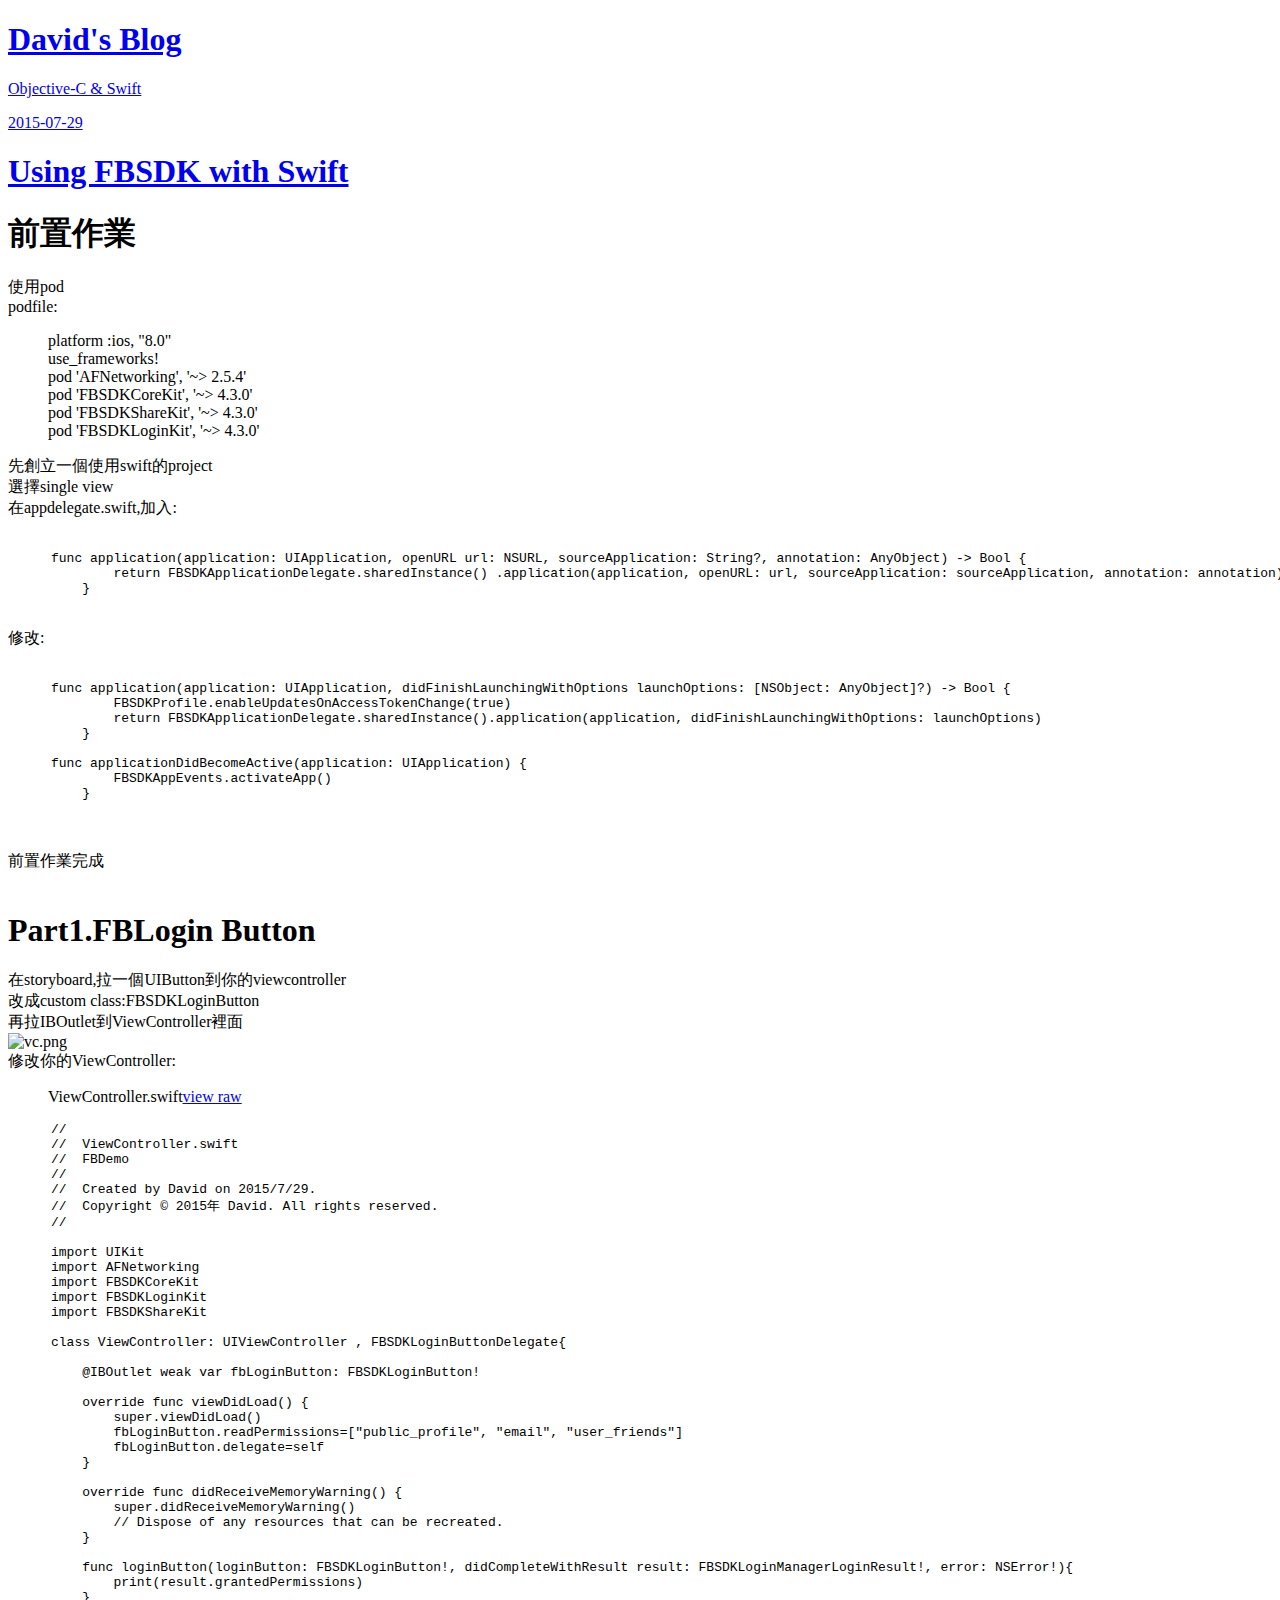
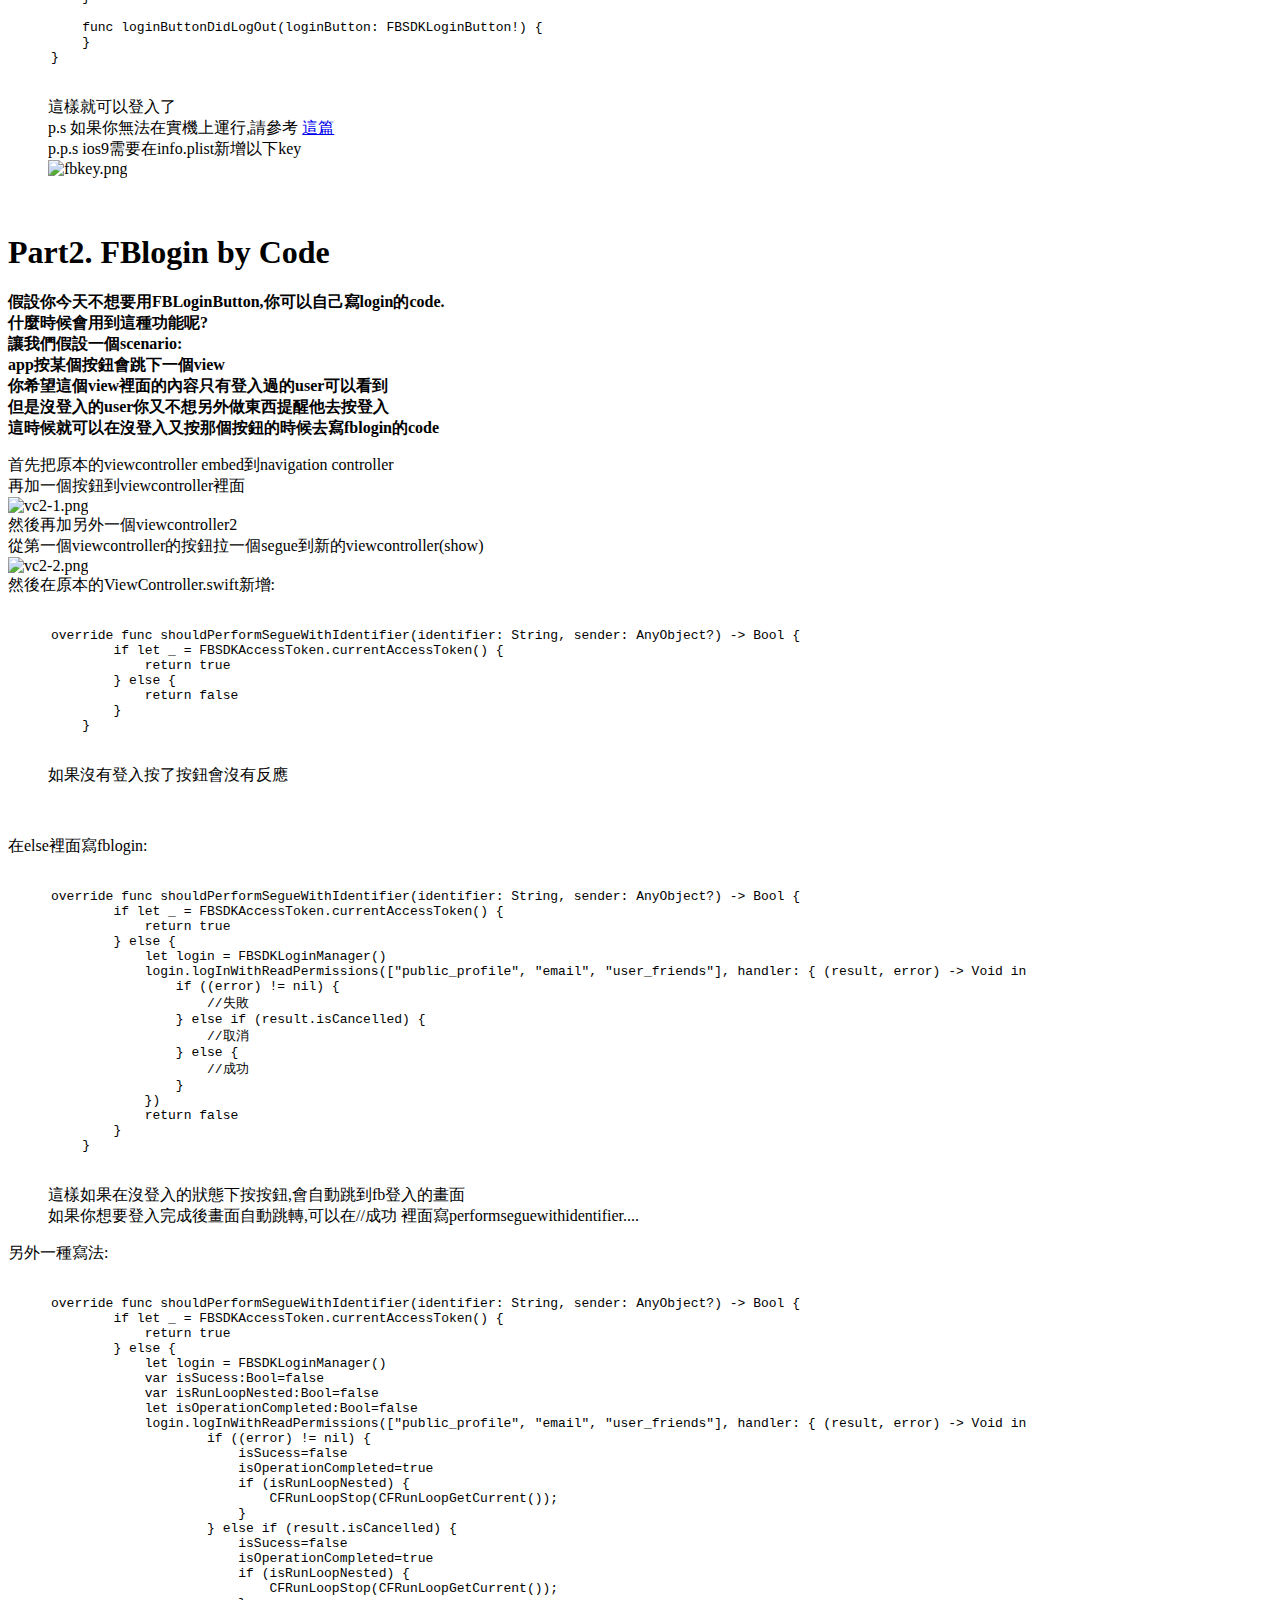
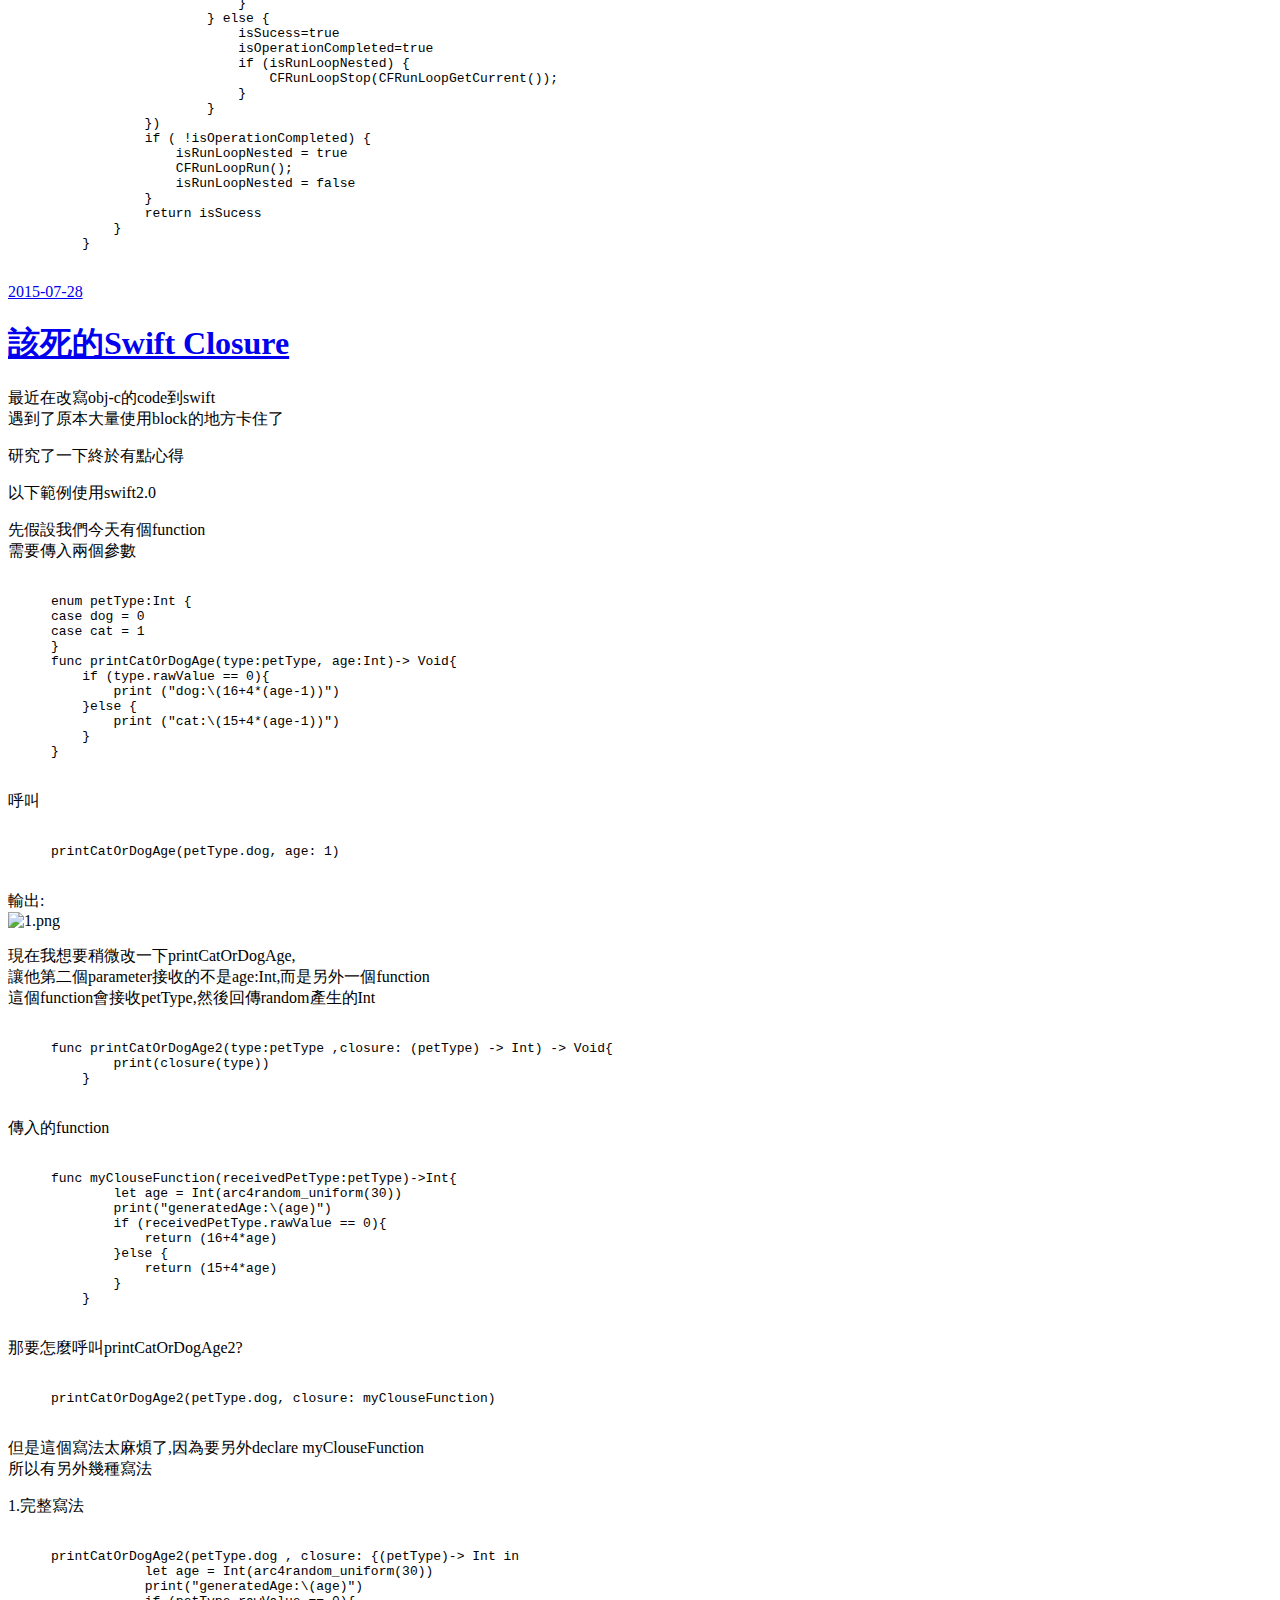
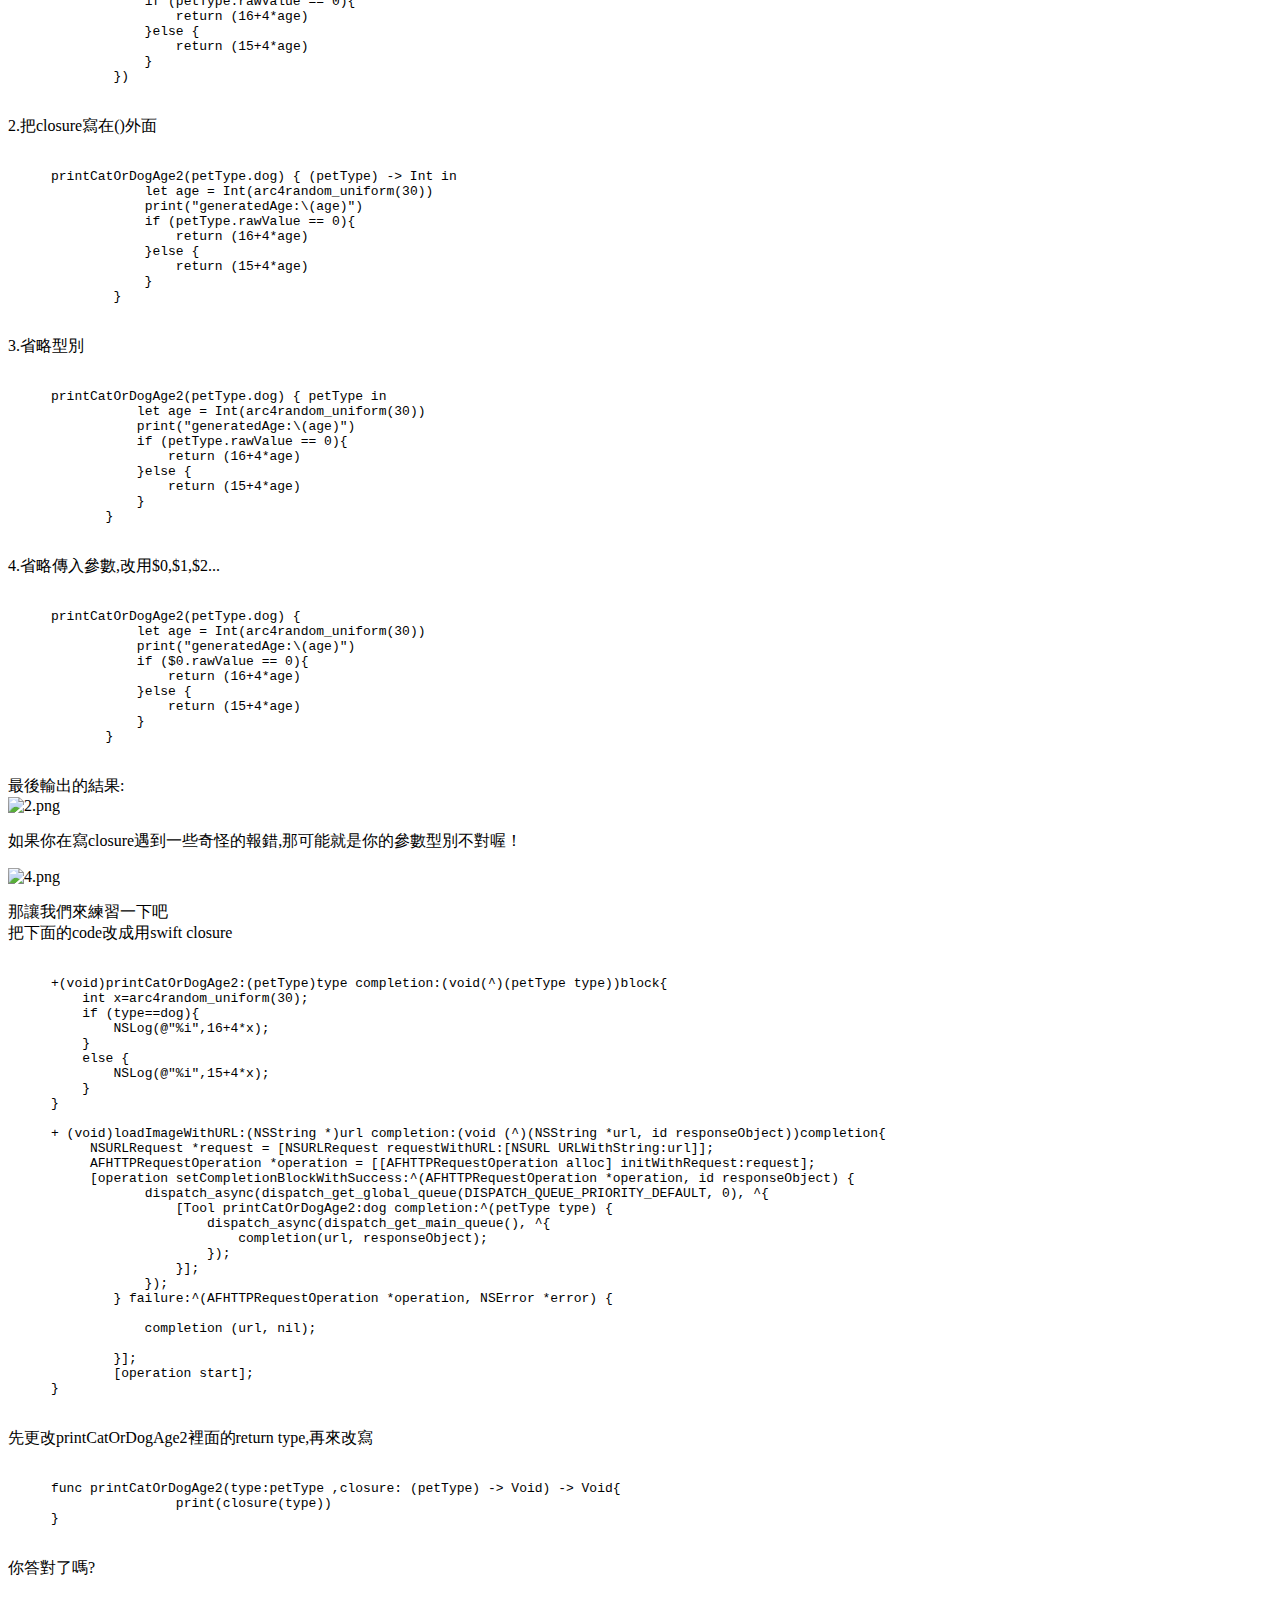
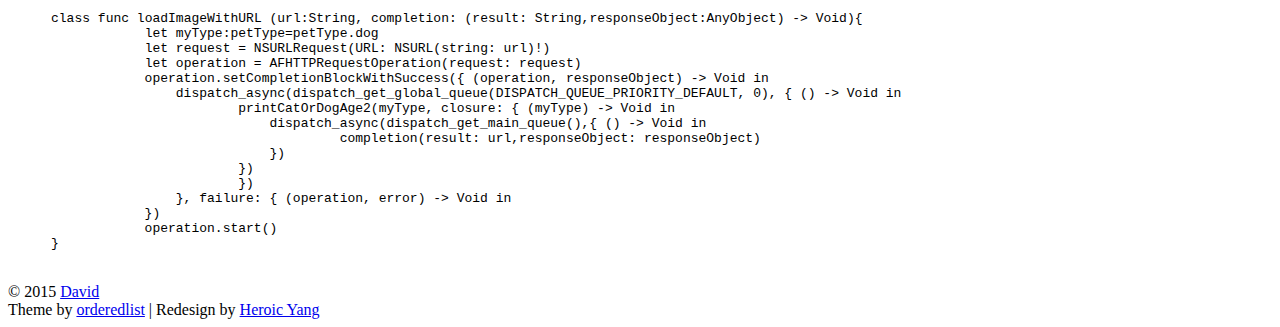
==== commit 3b0ad8fc: "Site updated: 2015-08-07 10:18:03" ====
--- a/index.html
+++ b/index.html
@@ -20,10 +20,6 @@
 <meta name="twitter:title" content="David's Blog">
 <meta name="twitter:description" content="Objective-C &amp; Swift">
   
-    <link rel="alternate" href="/atom.xml" title="David&#39;s Blog" type="application/atom+xml">
-  
-  
-    <link rel="icon" type="image/x-icon" href="/favicon.ico">
   
   <link rel="stylesheet" href="/blog/css/style.css" type="text/css">
   <!--[if lt IE 9]><script src="//html5shiv.googlecode.com/svn/trunk/html5.js"></script><![endif]-->
@@ -40,12 +36,6 @@
   <nav class="nav">
     <ul>
       
-        <li><a href="/blog/archives">Home</a></li>
-      
-        <li><a href="/blog/archives">Archives</a></li>
-      
-      
-        <li><a href="/atom.xml">RSS</a></li>
       
     </ul>
     <div class="clearfix"></div>
@@ -204,13 +194,6 @@
 
 
 
-<link rel="stylesheet" href="/blog/fancybox/jquery.fancybox.css" media="screen" type="text/css">
-<script src="/blog/fancybox/jquery.fancybox.pack.js"></script>
-<script type="text/javascript">
-  (function($){
-    $('.fancybox').fancybox();
-  })(jQuery);
-</script>
 
 </body>
 </html>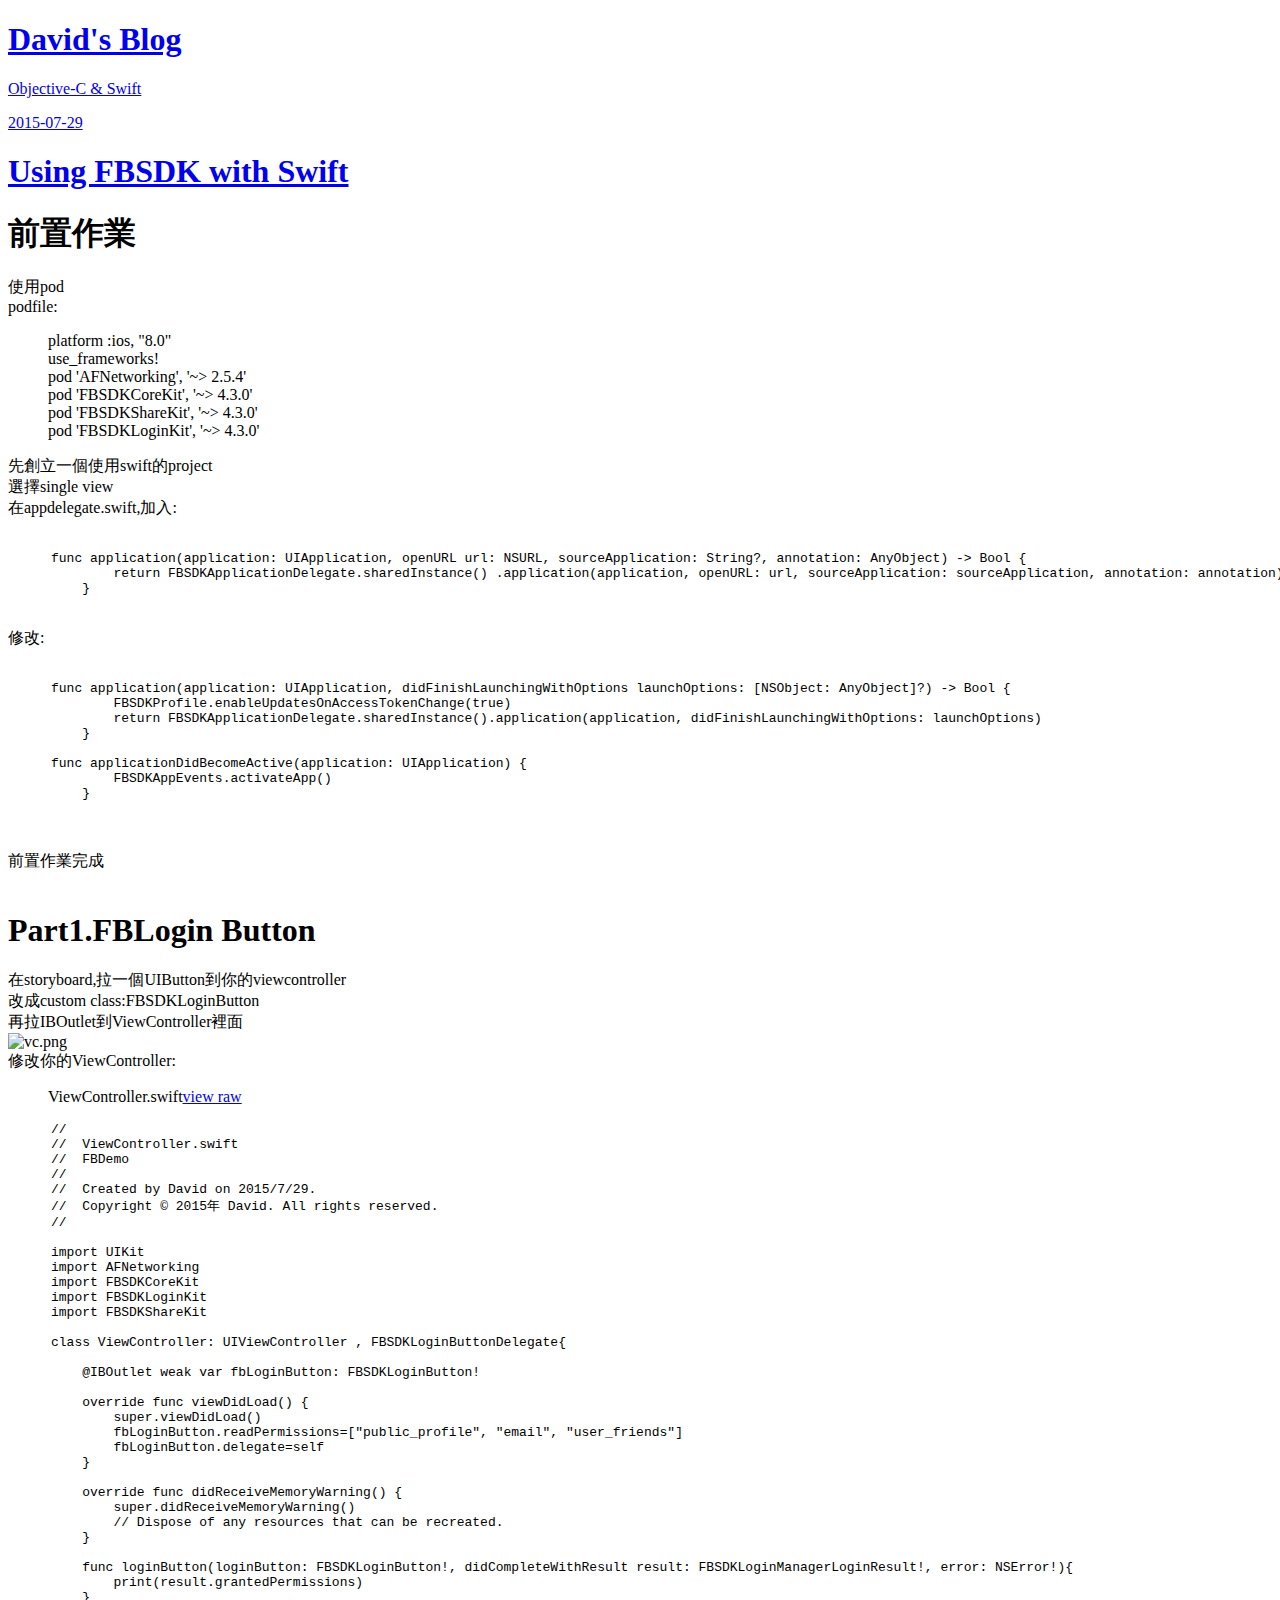
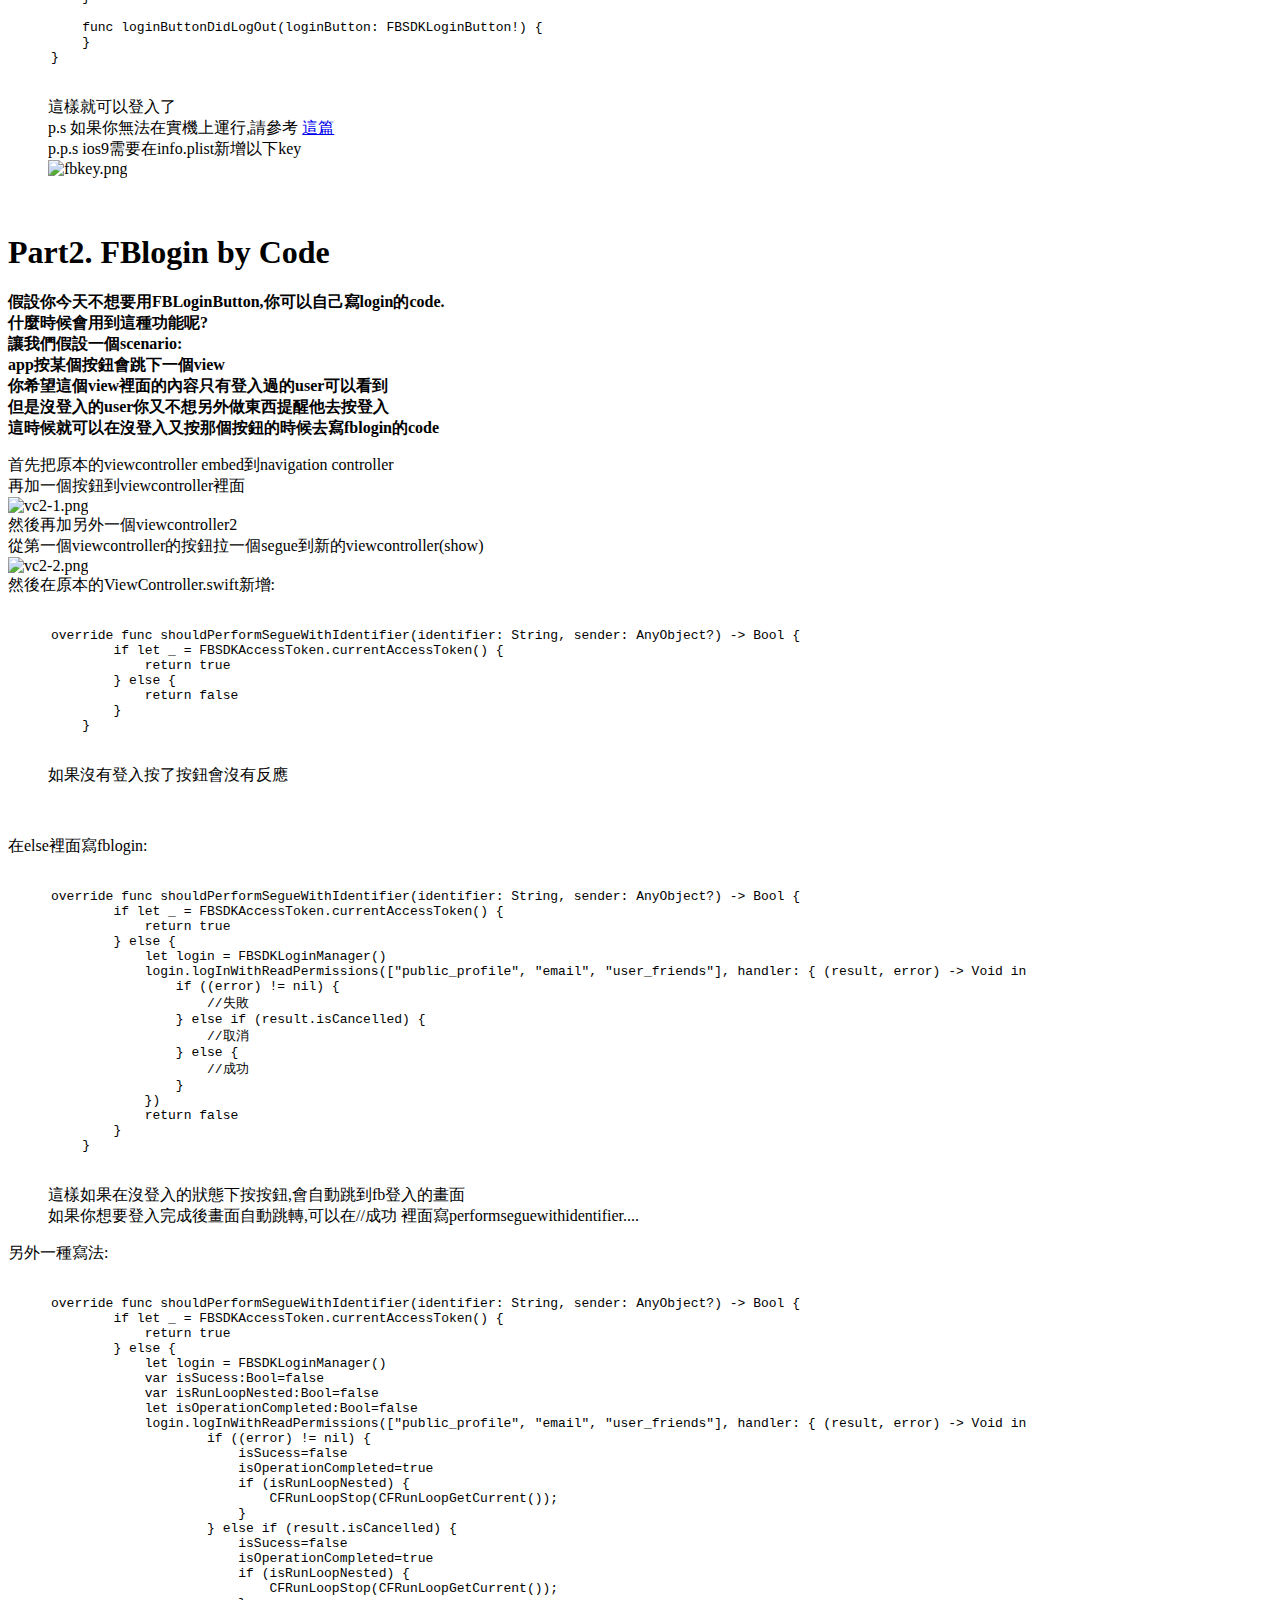
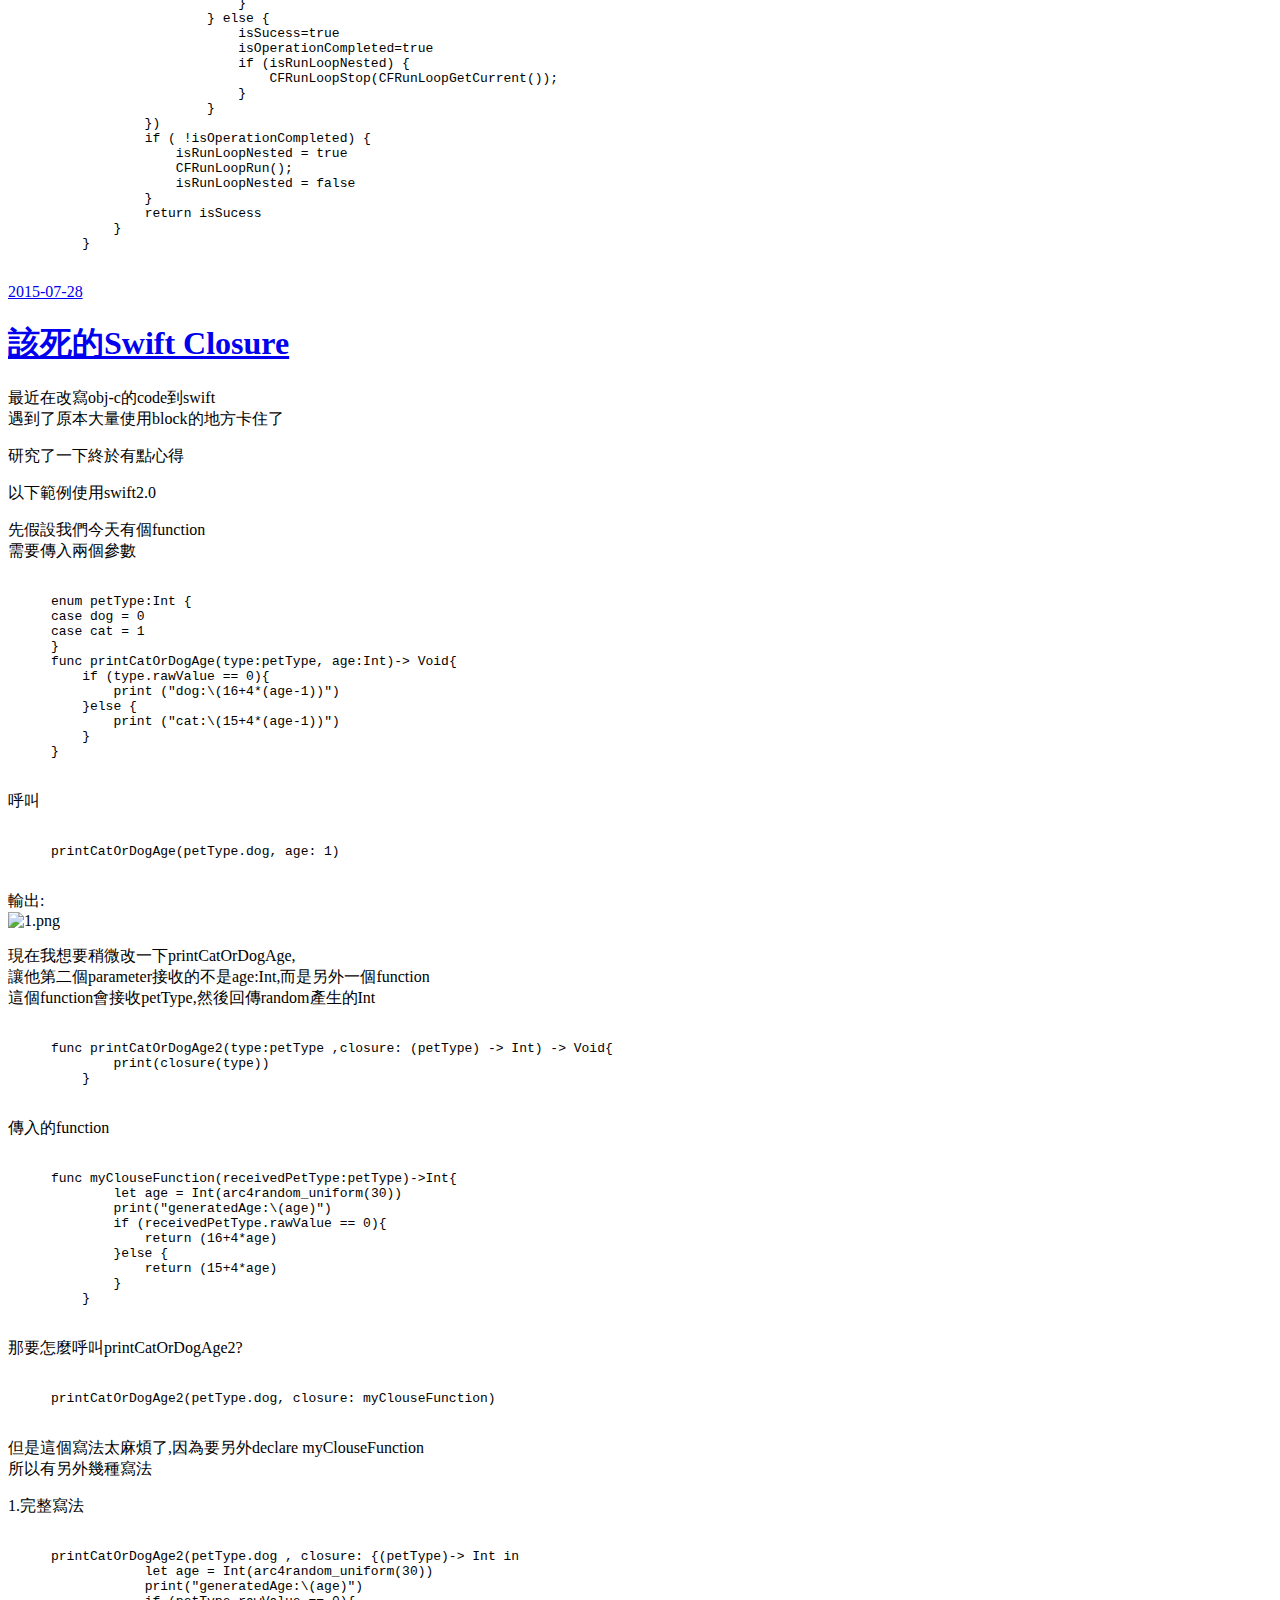
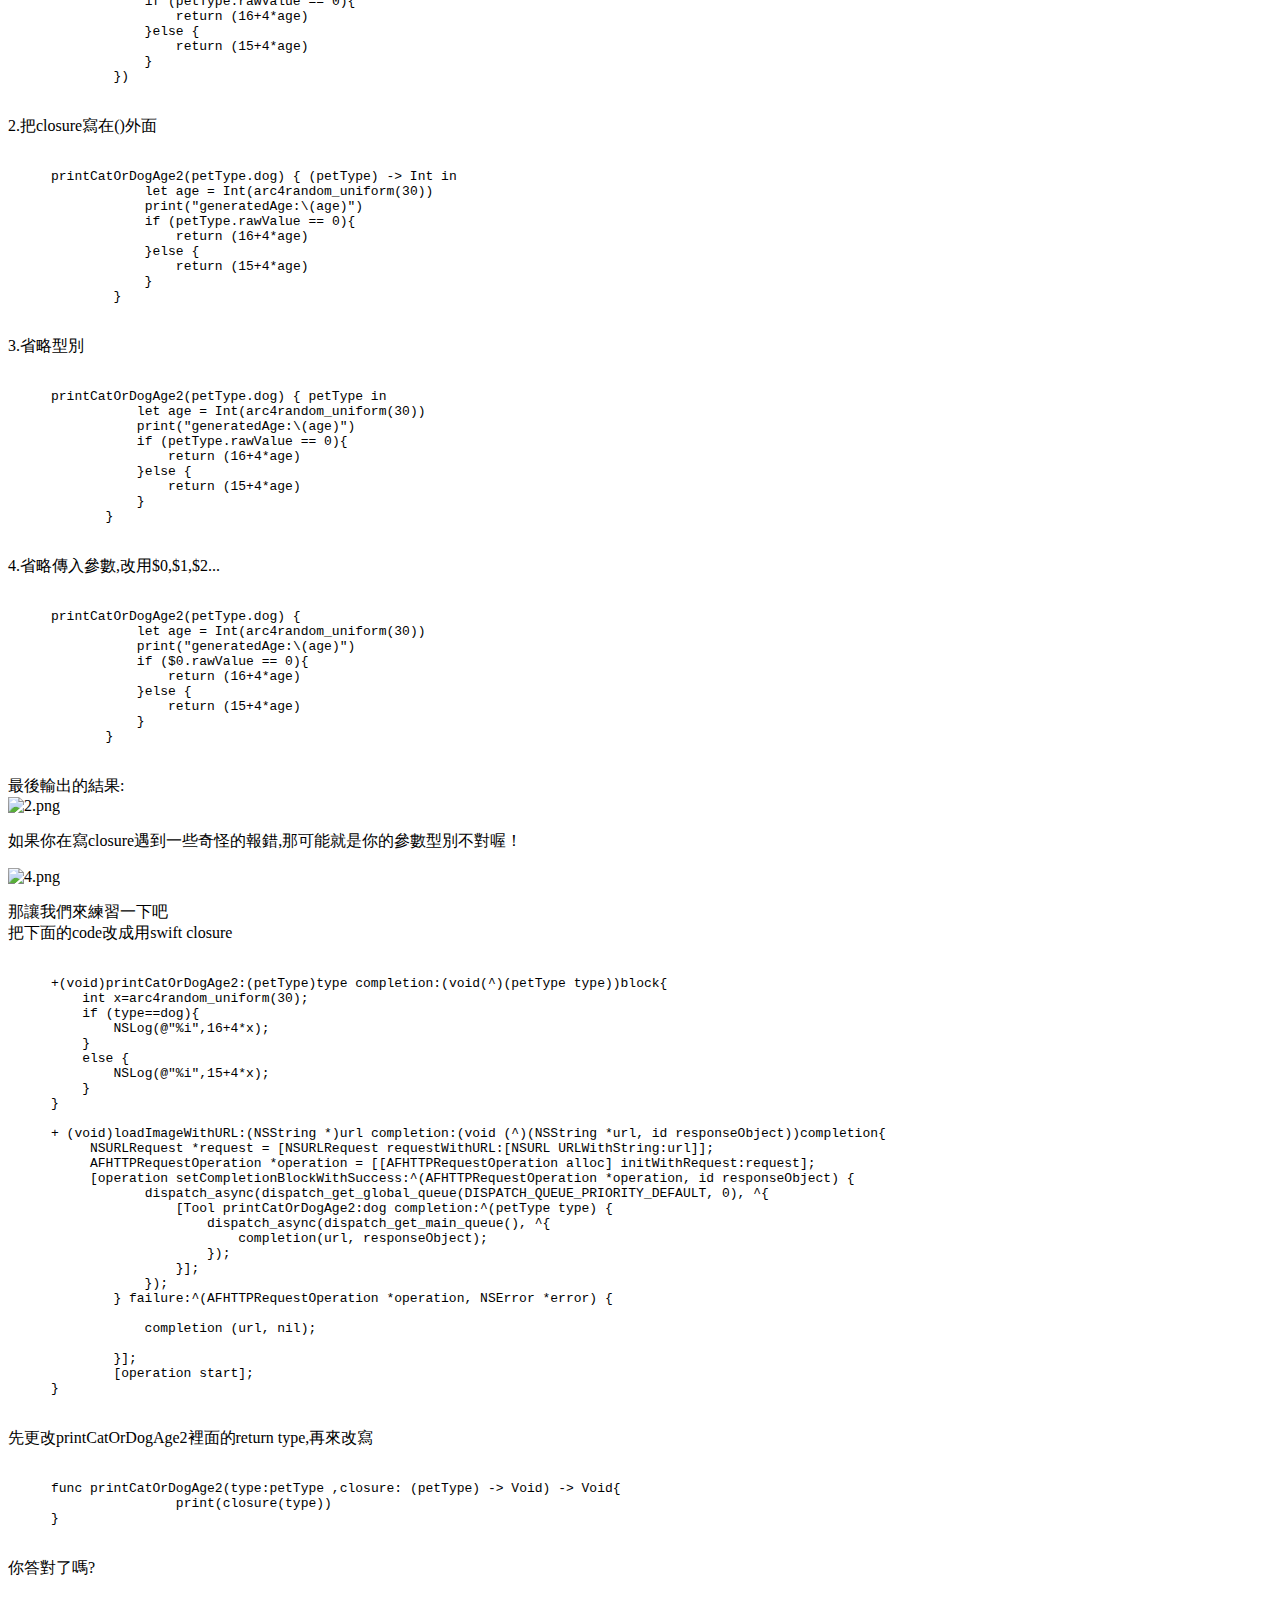
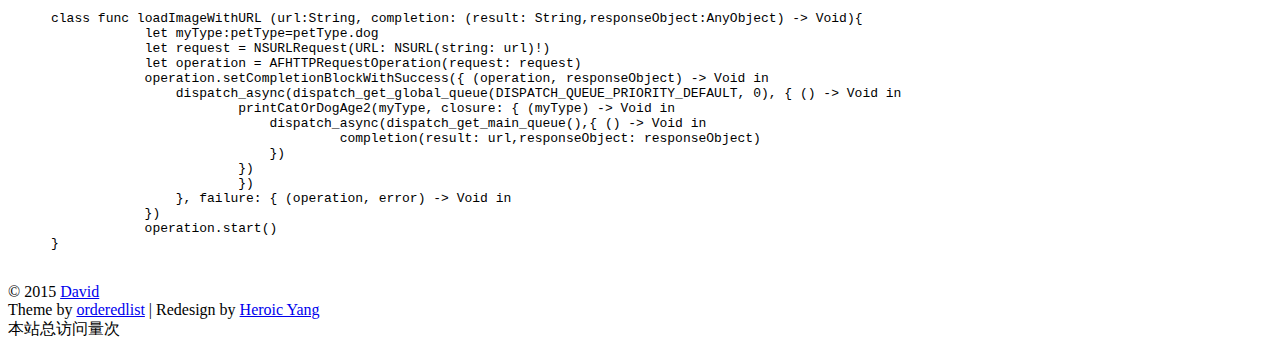
==== commit f392e0cc: "Site updated: 2015-08-07 10:28:08" ====
--- a/index.html
+++ b/index.html
@@ -185,7 +185,15 @@
    | 
   Redesign by <a href="http://heroicyang.com/" target="_blank">Heroic Yang</a>
 </div>
-<div class="clearfix"></div></footer>
+<div class="clearfix"></div>
+
+<span id="busuanzi_container_site_pv">
+    本站总访问量<span id="busuanzi_value_site_pv"></span>次
+</span>
+
+<script async src="https://dn-lbstatics.qbox.me/busuanzi/2.3/busuanzi.pure.mini.js">
+</script>
+</footer>
   <script src="//ajax.googleapis.com/ajax/libs/jquery/1.8/jquery.min.js"></script>
 <script src="/blog/js/scale.fix.js"></script>
 <script src="/blog/js/jquery.imagesloaded.min.js"></script>
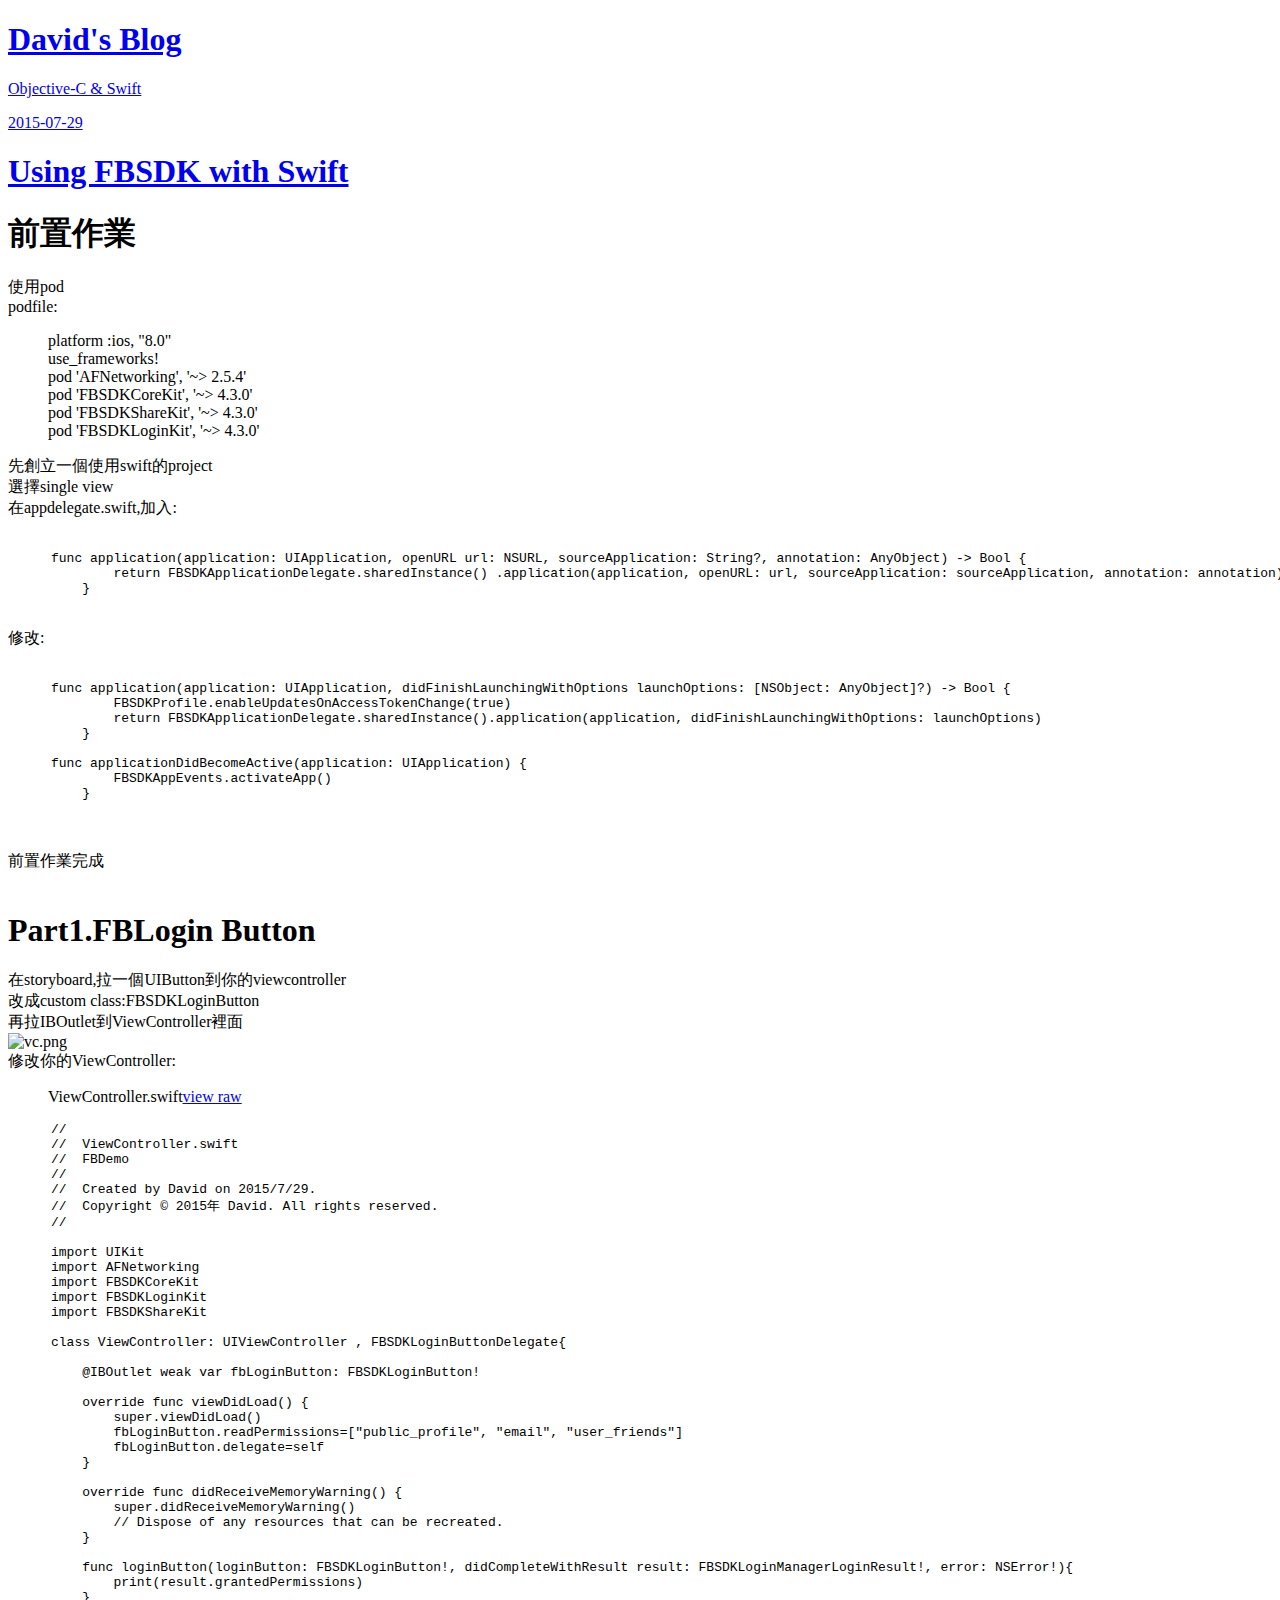
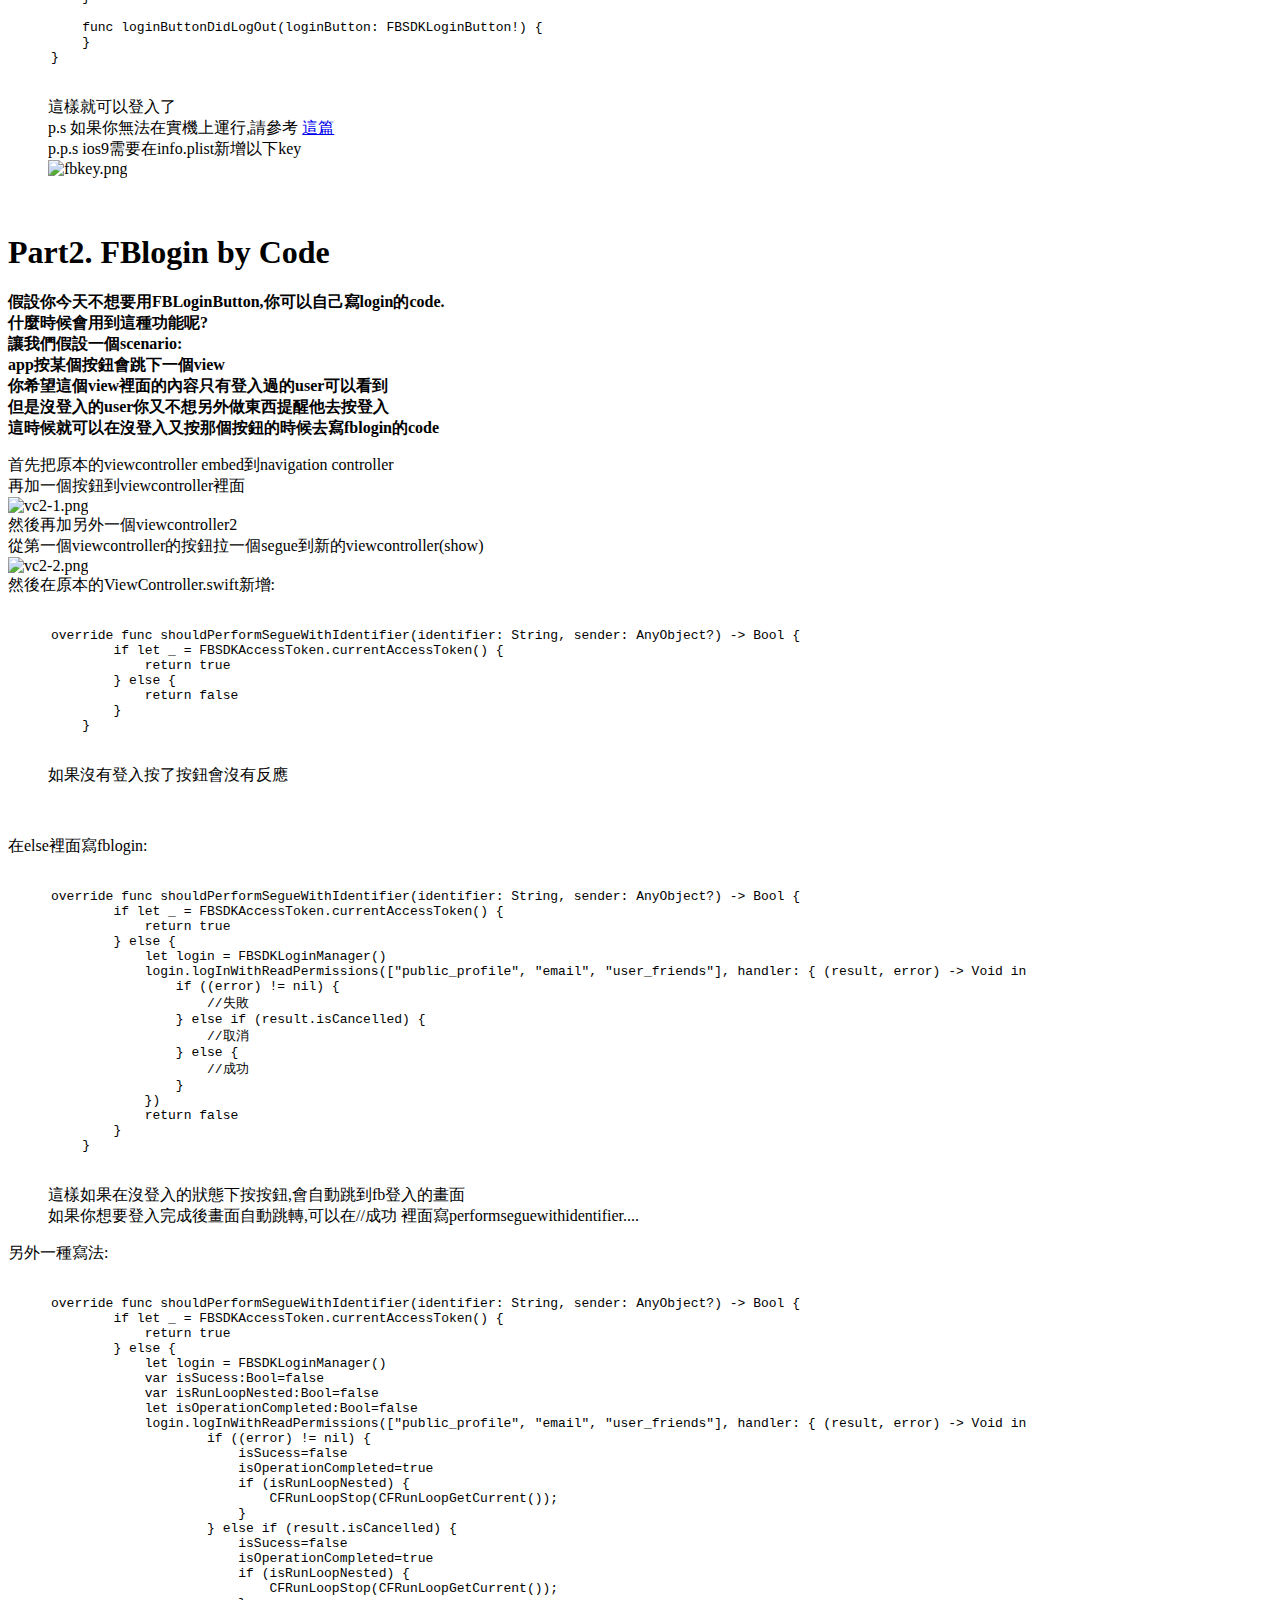
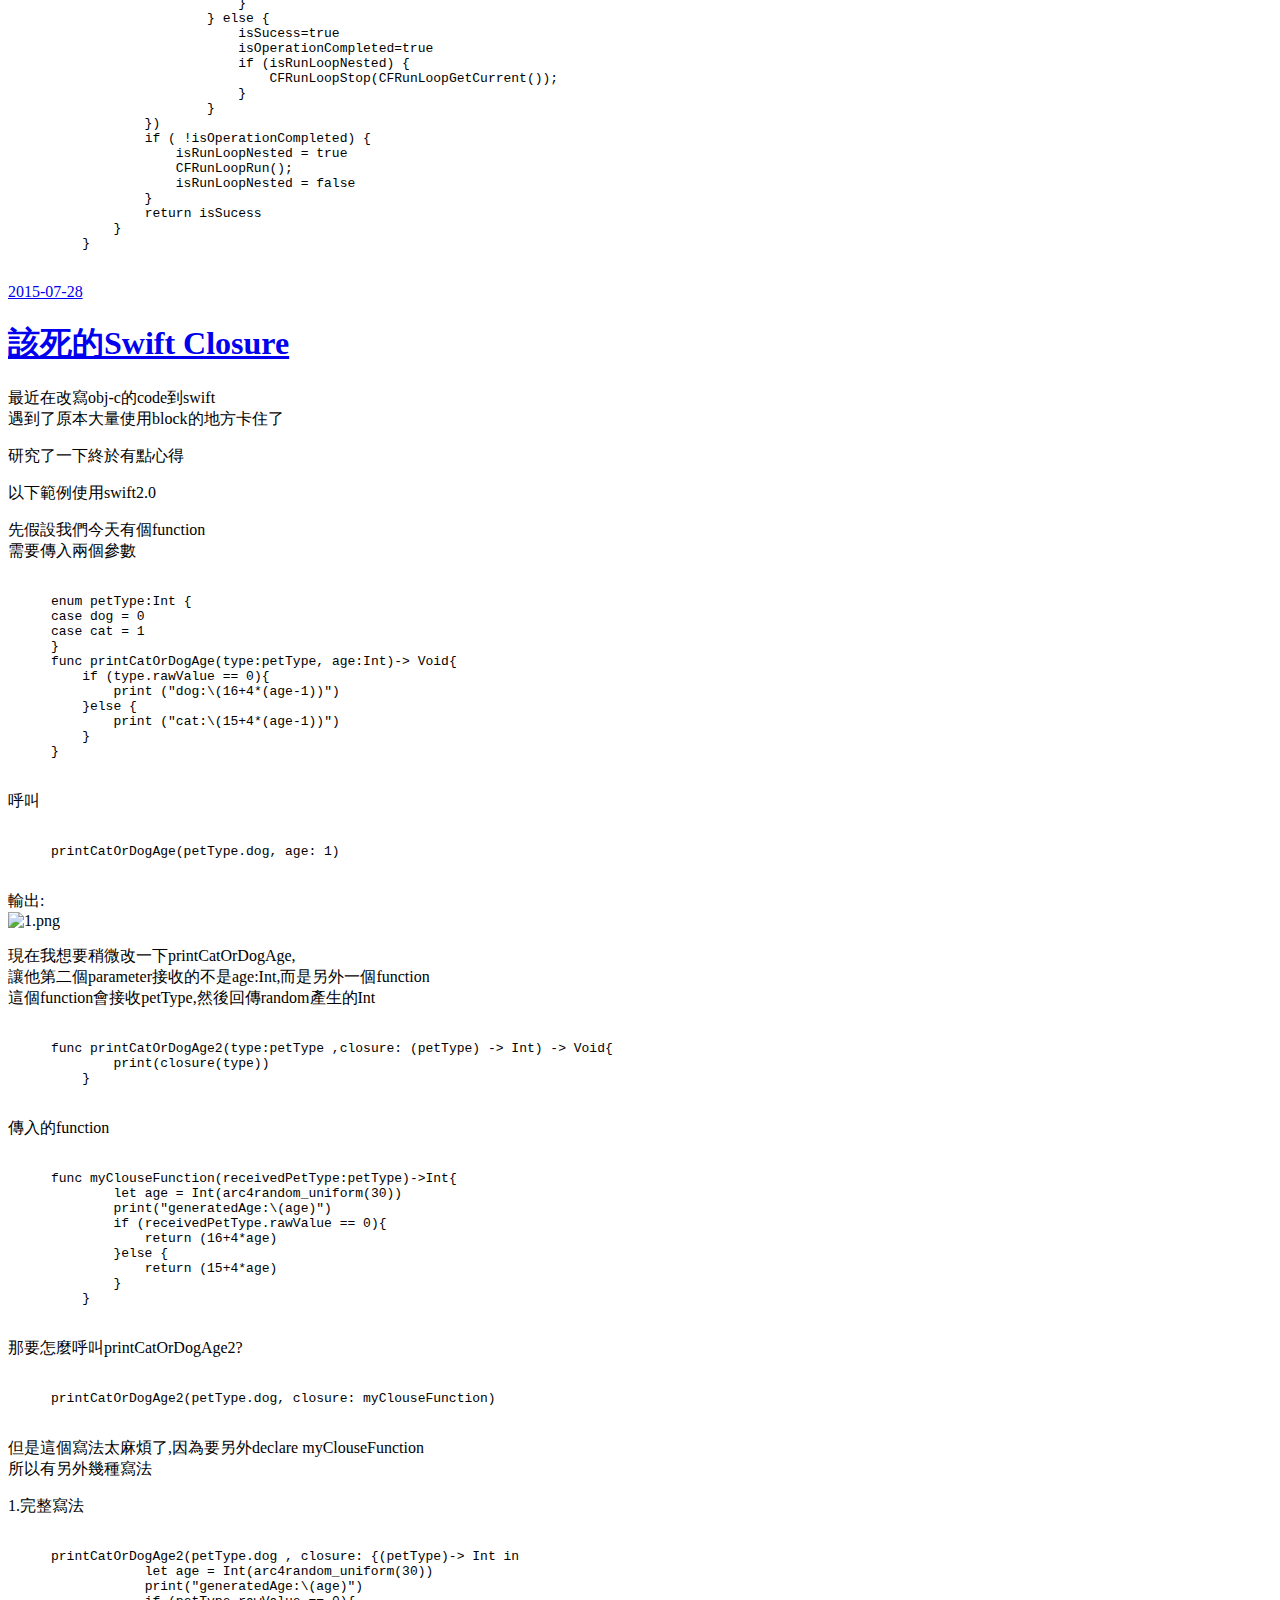
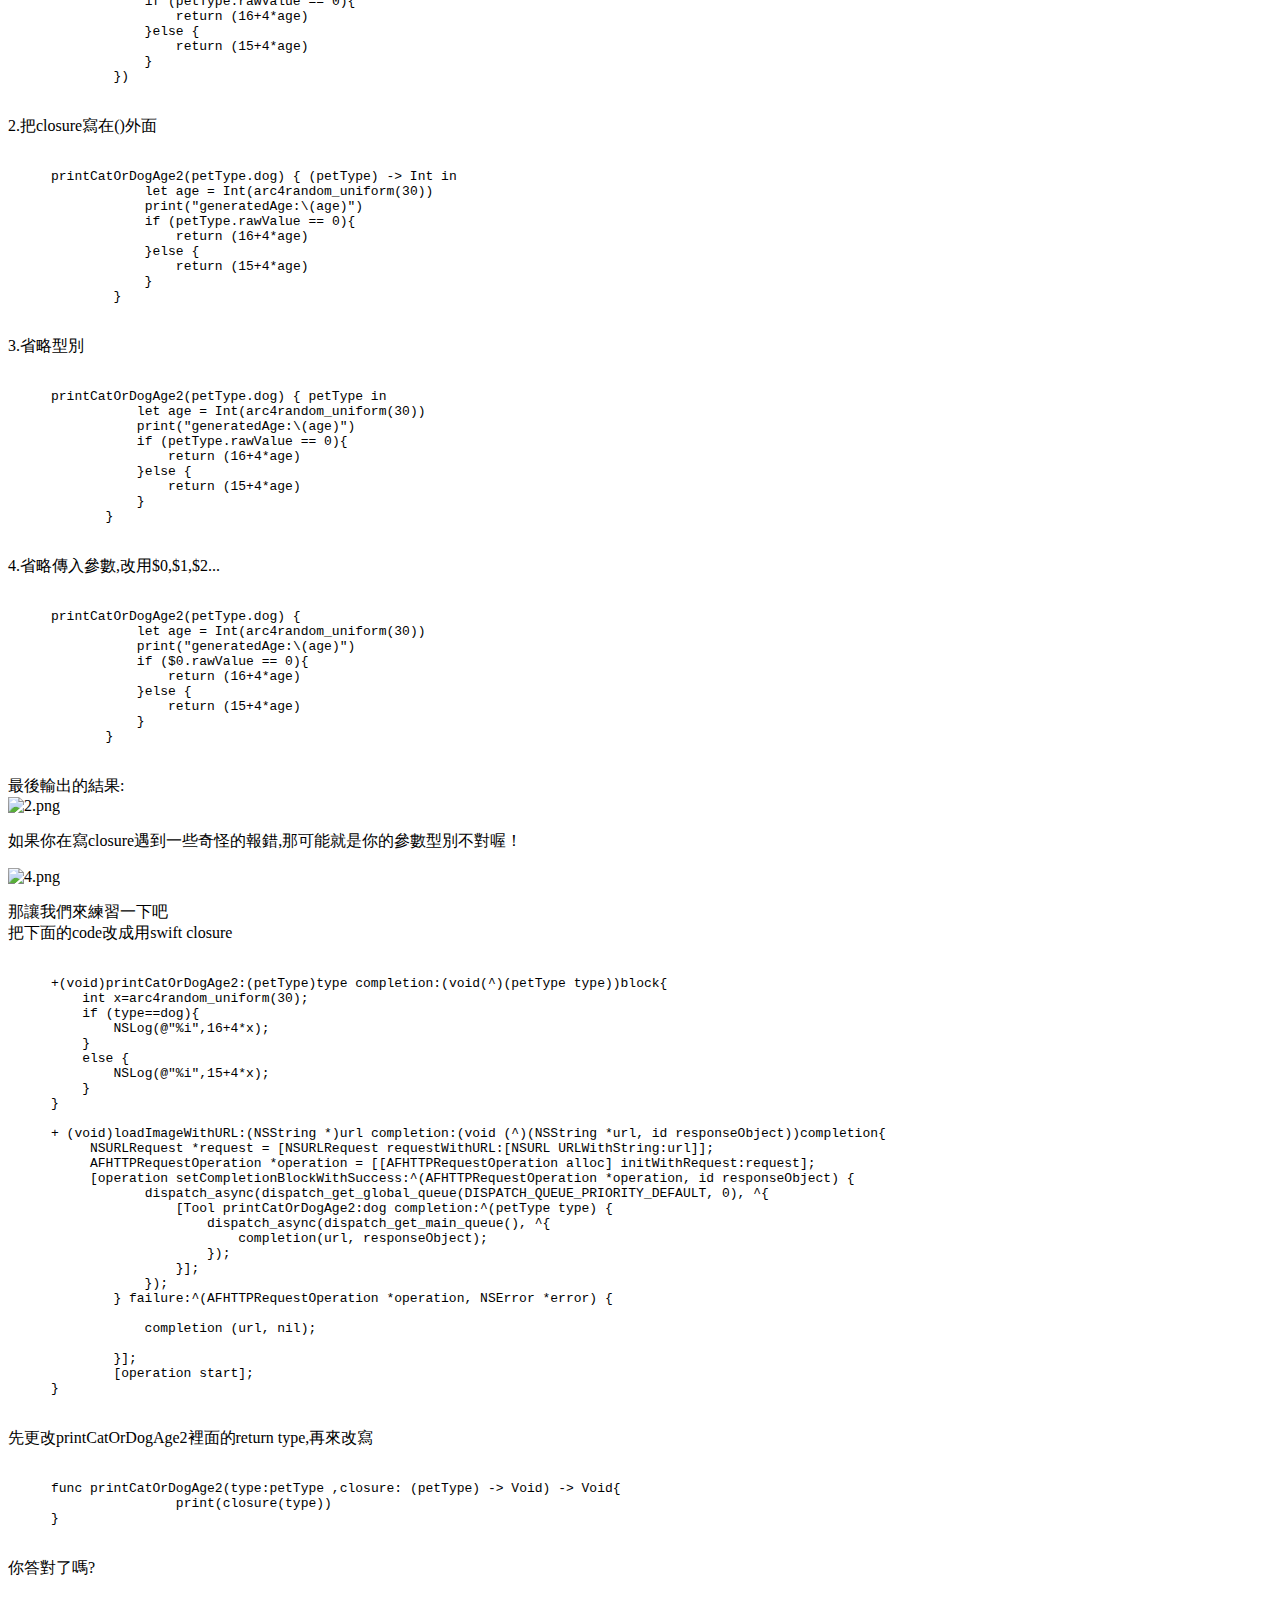
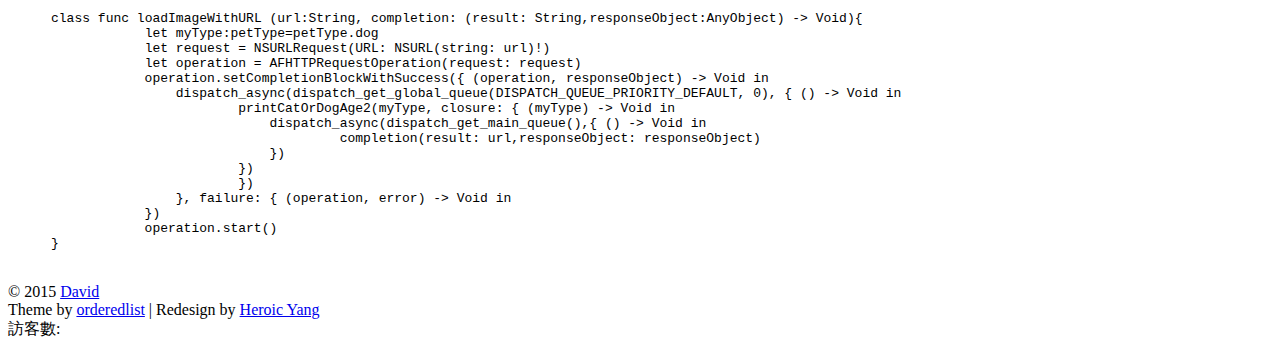
==== commit 490fe697: "Site updated: 2015-08-07 10:29:01" ====
--- a/index.html
+++ b/index.html
@@ -188,7 +188,7 @@
 <div class="clearfix"></div>
 
 <span id="busuanzi_container_site_pv">
-    本站总访问量<span id="busuanzi_value_site_pv"></span>次
+    訪客數:<span id="busuanzi_value_site_pv"></span>
 </span>
 
 <script async src="https://dn-lbstatics.qbox.me/busuanzi/2.3/busuanzi.pure.mini.js">
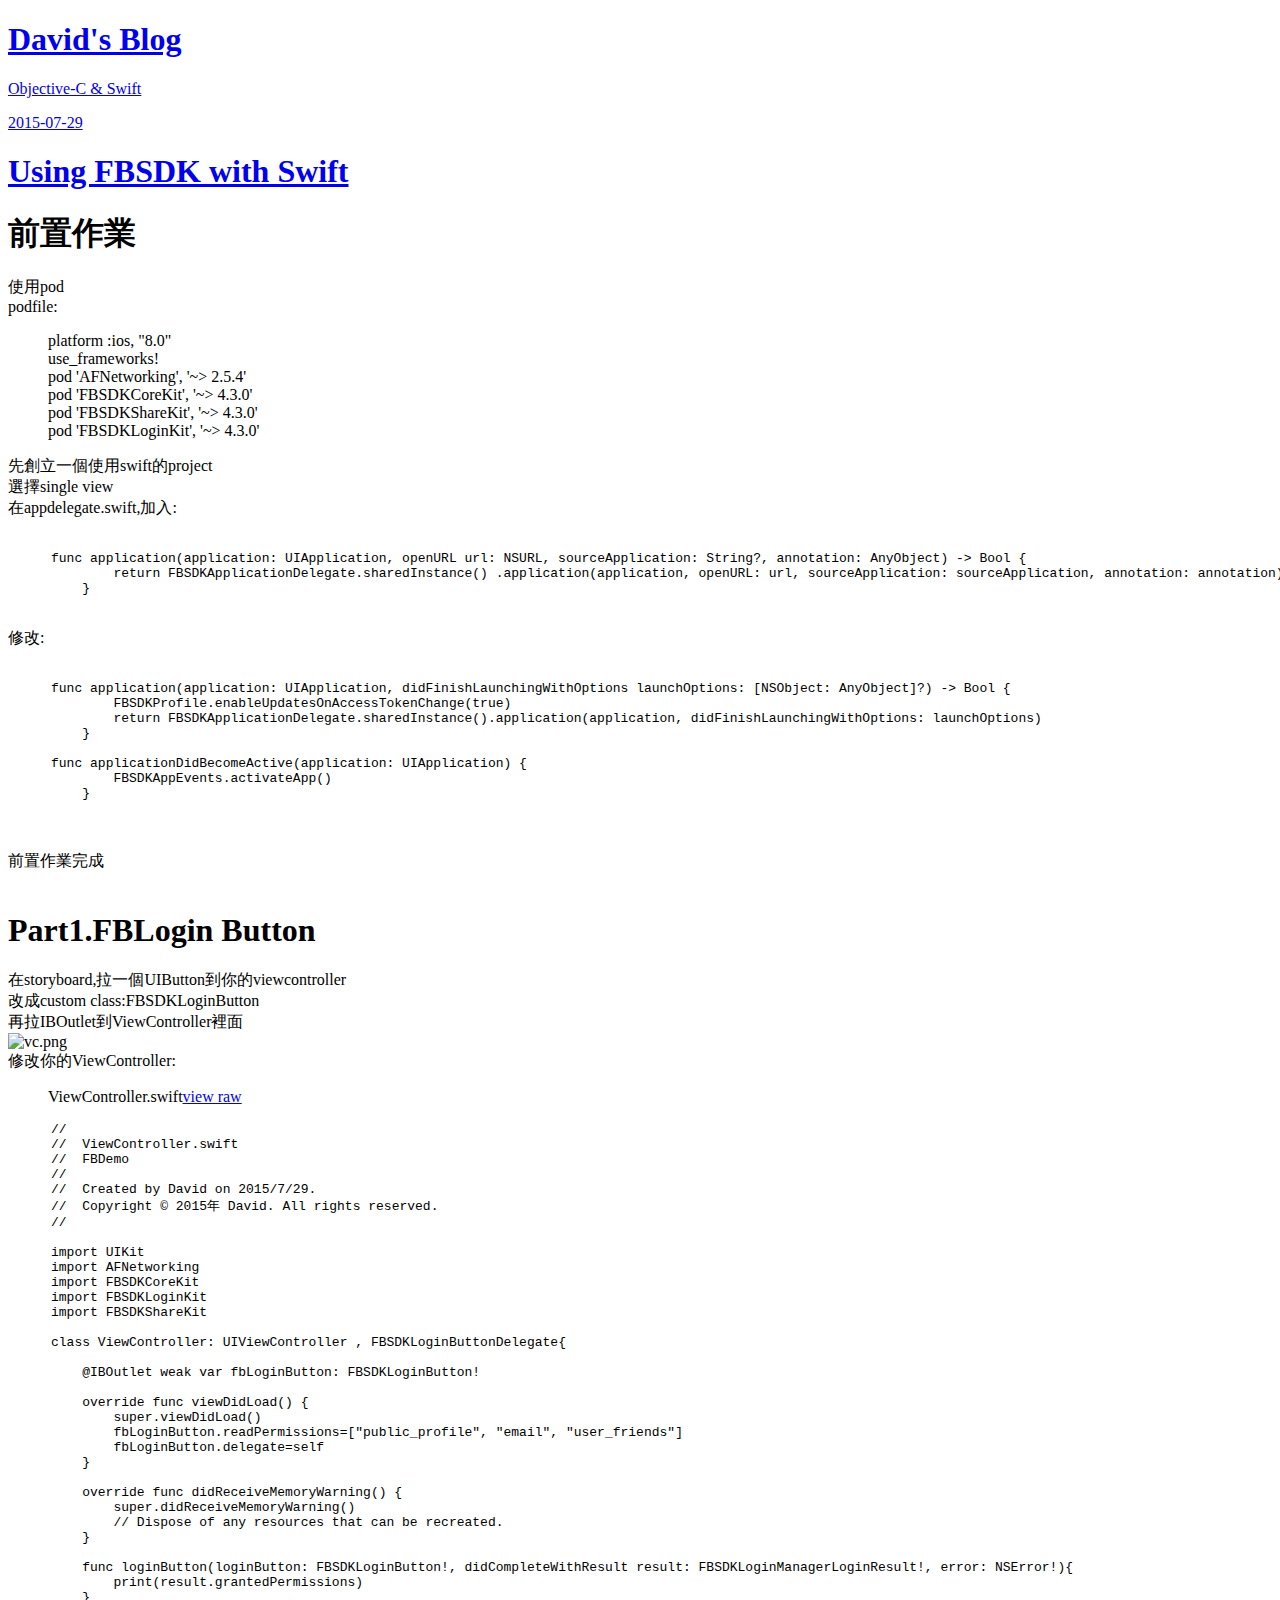
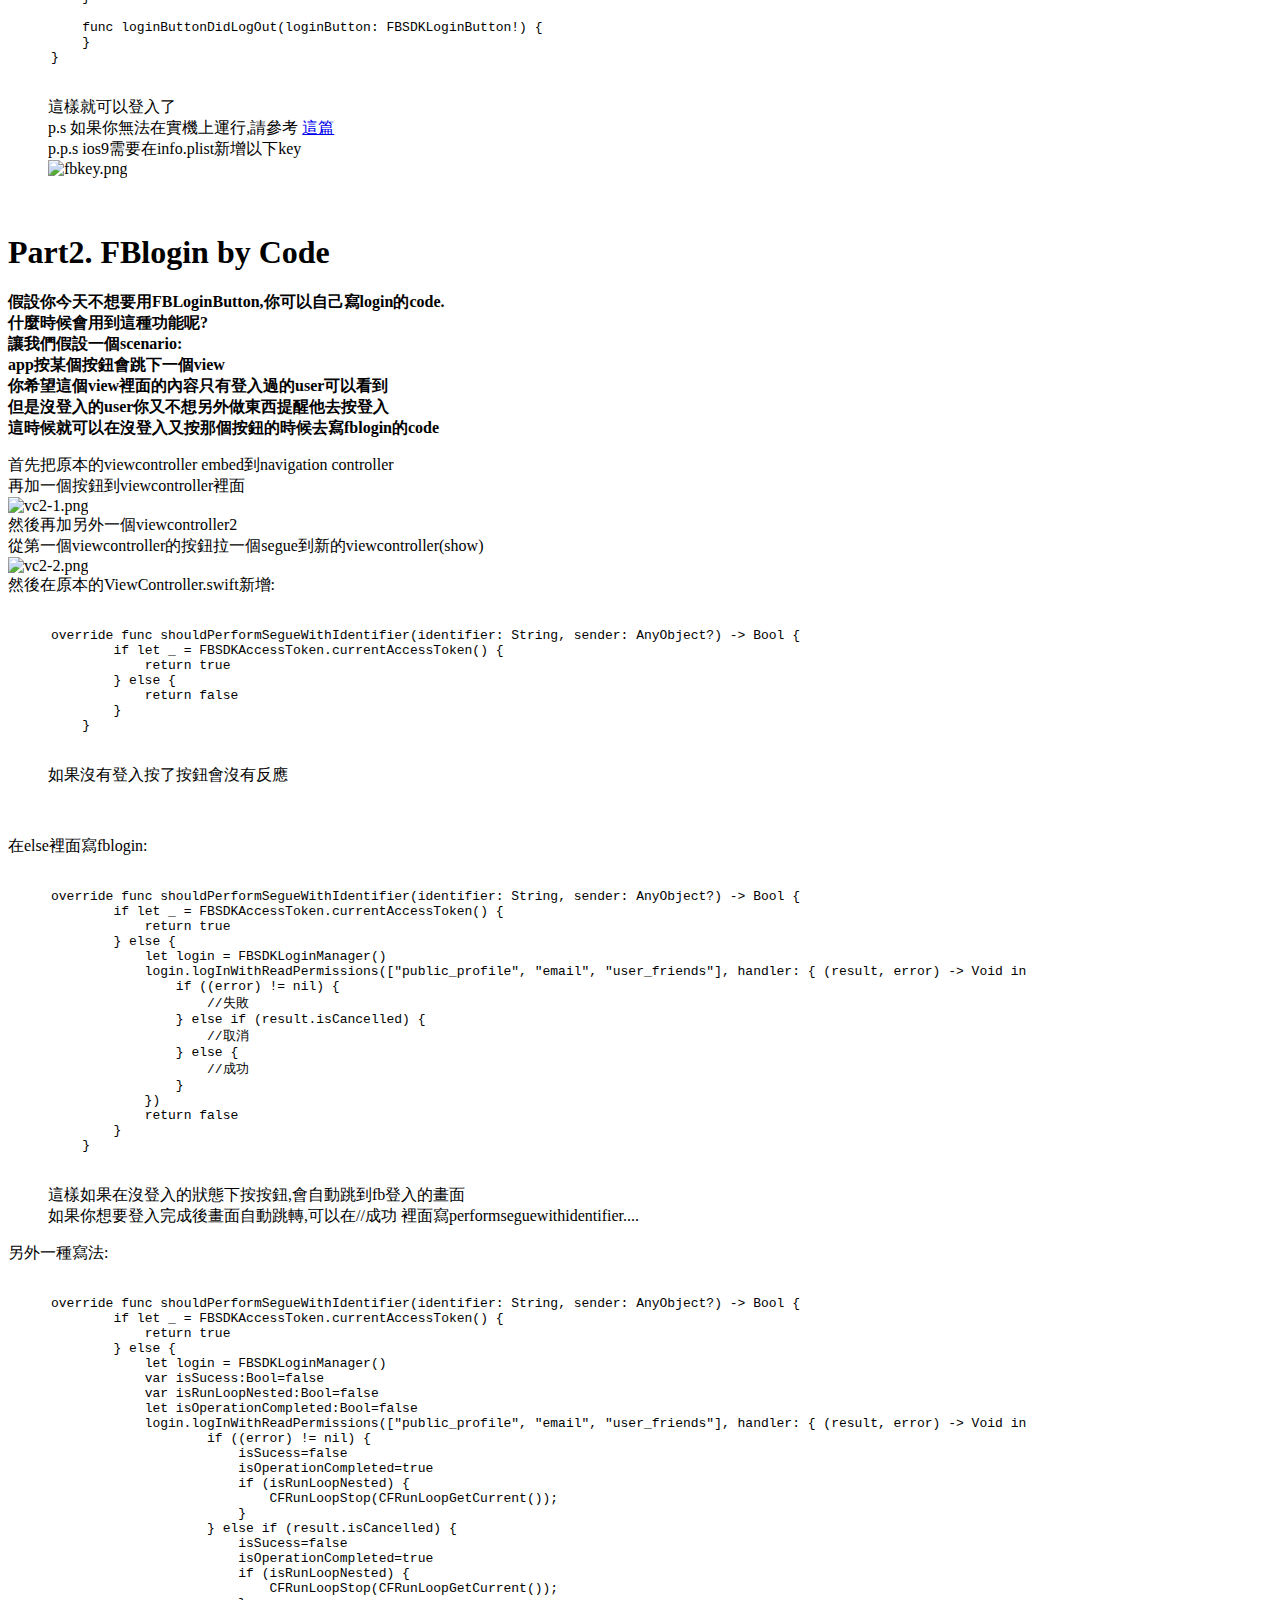
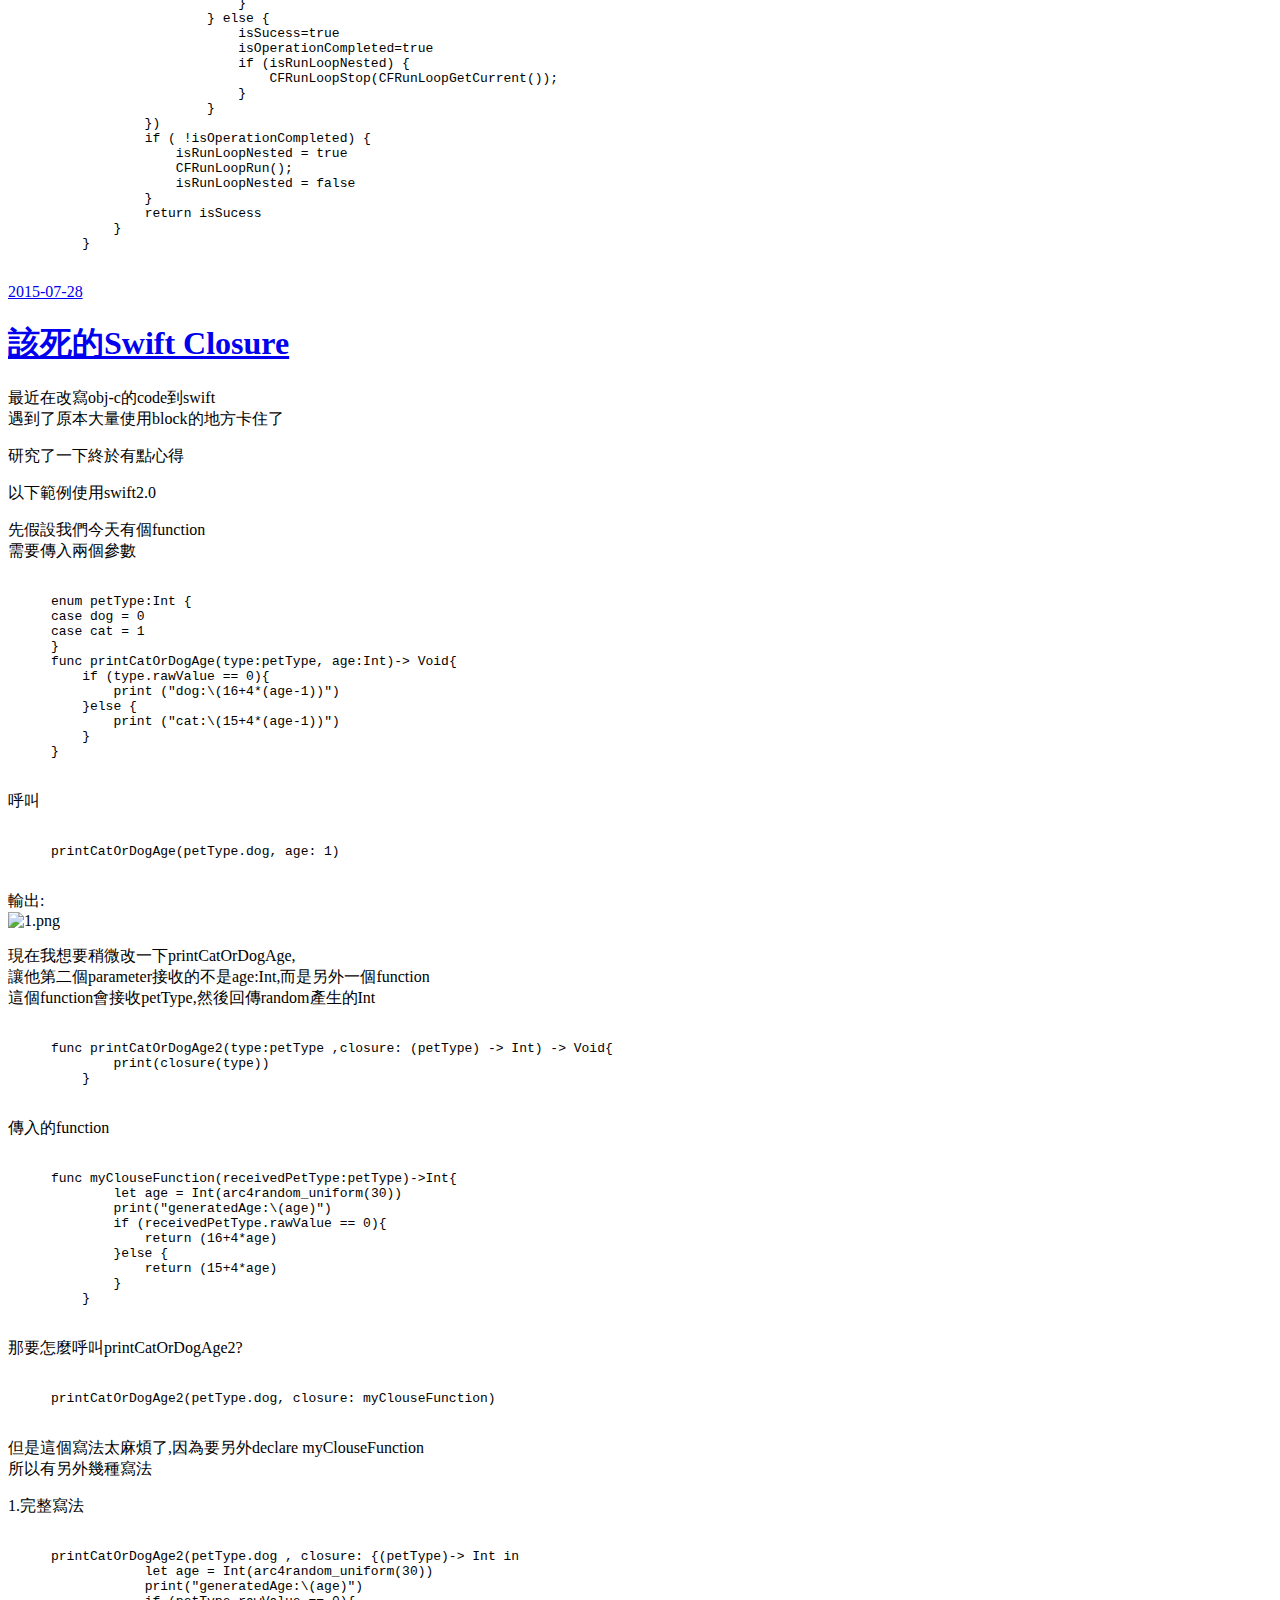
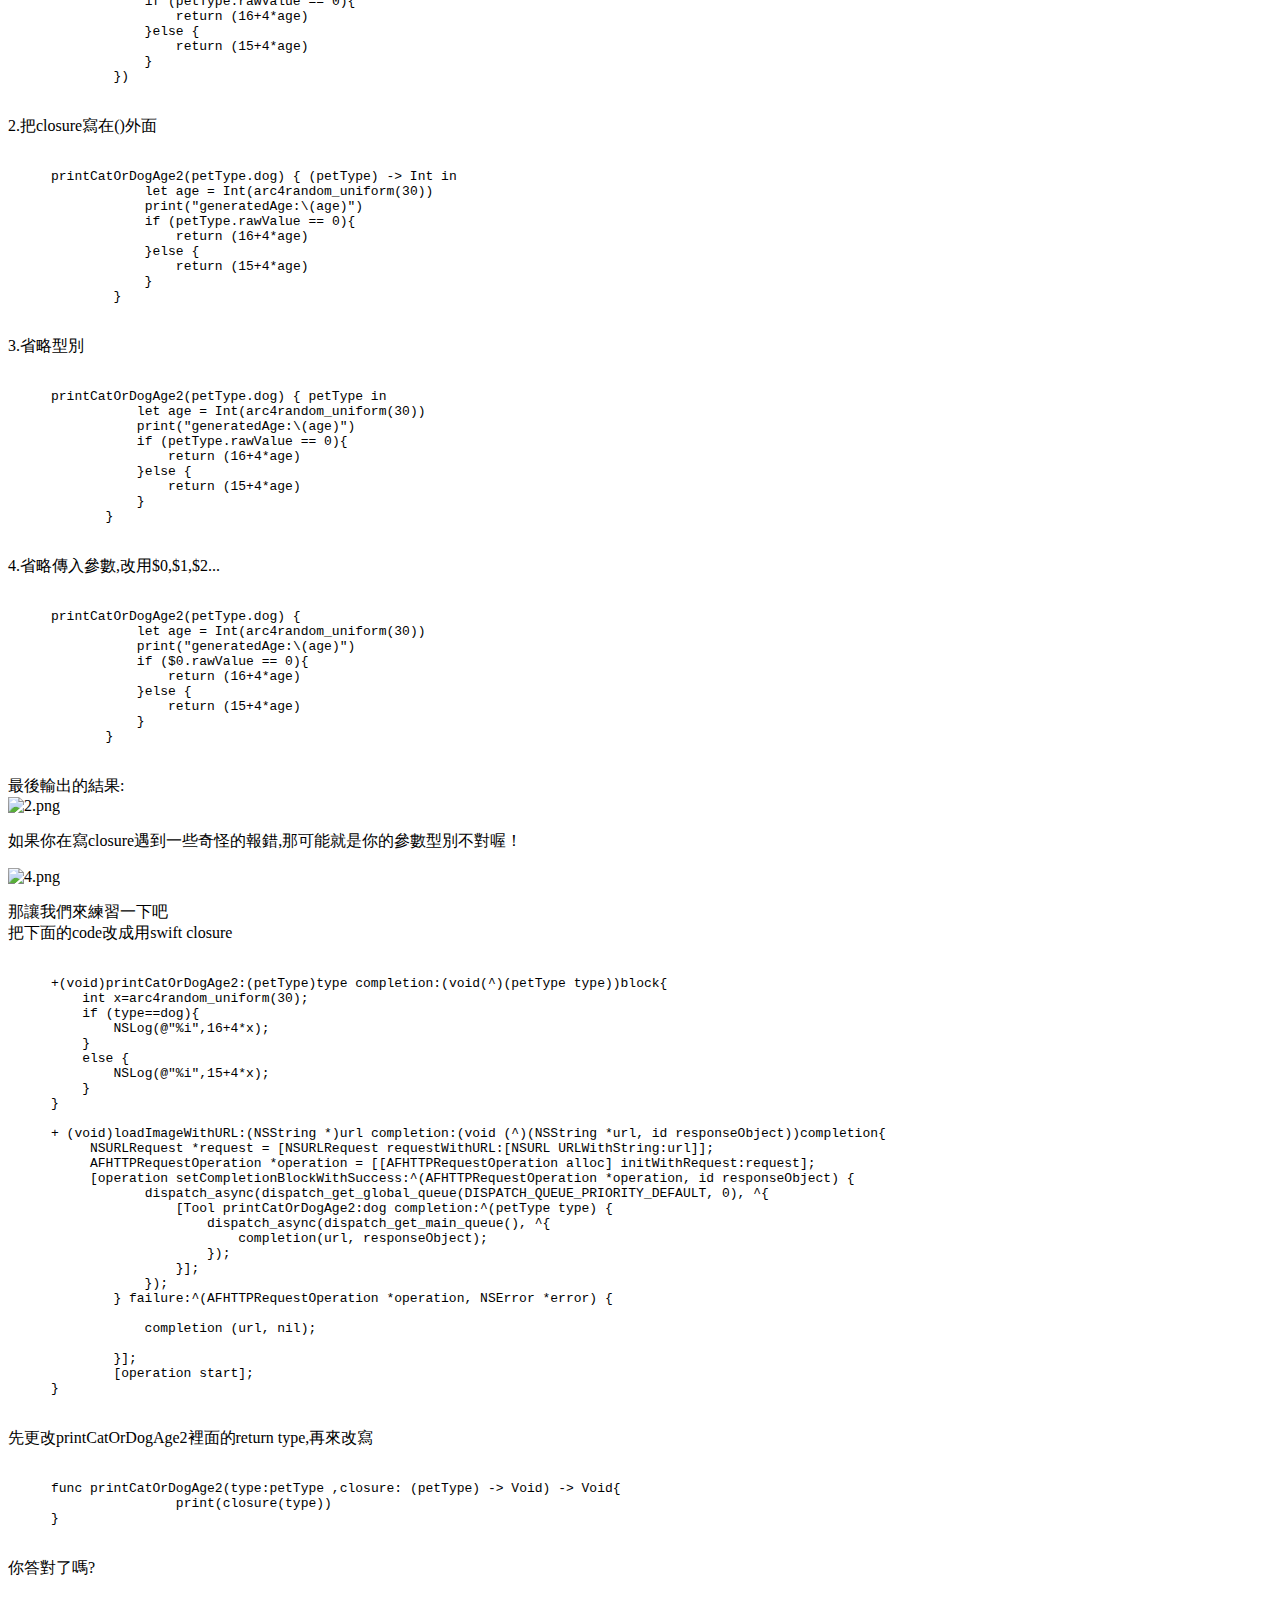
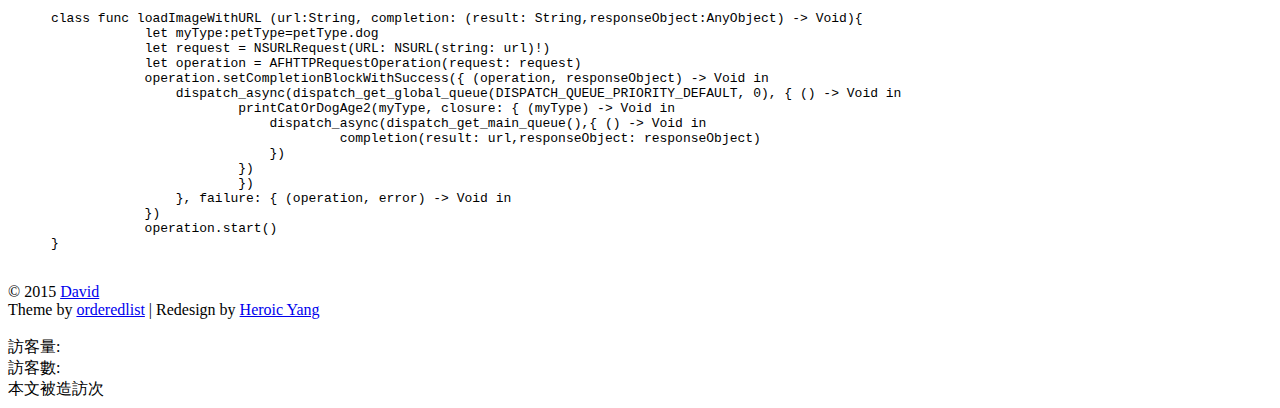
==== commit 4cb003a2: "Site updated: 2015-08-07 10:33:55" ====
--- a/index.html
+++ b/index.html
@@ -187,12 +187,12 @@
 </div>
 <div class="clearfix"></div>
 
-<span id="busuanzi_container_site_pv">
-    訪客數:<span id="busuanzi_value_site_pv"></span>
-</span>
-
 <script async src="https://dn-lbstatics.qbox.me/busuanzi/2.3/busuanzi.pure.mini.js">
-</script>
+ </script>
+ </br>訪客量:<span id="busuanzi_value_site_pv"></span> 
+ </br>訪客數:<span id="busuanzi_value_site_uv"></span> 
+ </br>本文被造訪<span id="busuanzi_value_page_pv"></span>次
+
 </footer>
   <script src="//ajax.googleapis.com/ajax/libs/jquery/1.8/jquery.min.js"></script>
 <script src="/blog/js/scale.fix.js"></script>
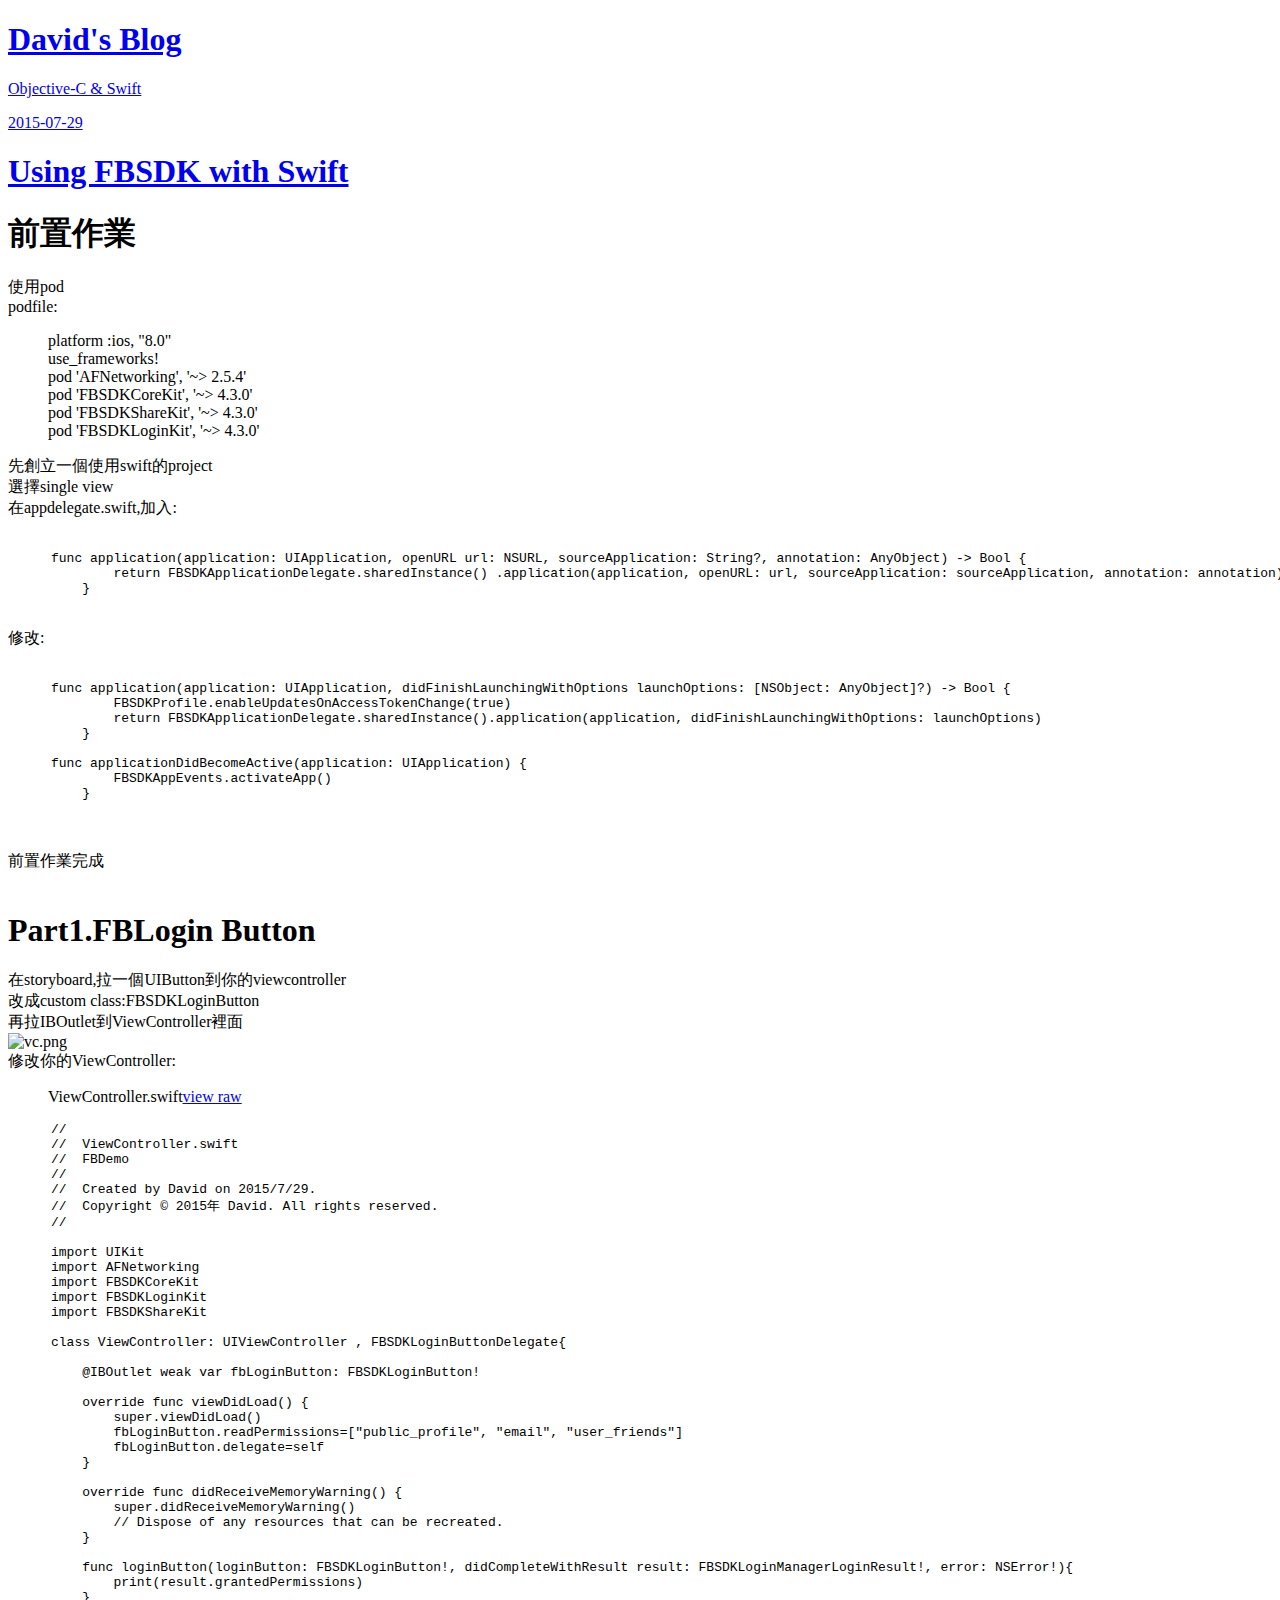
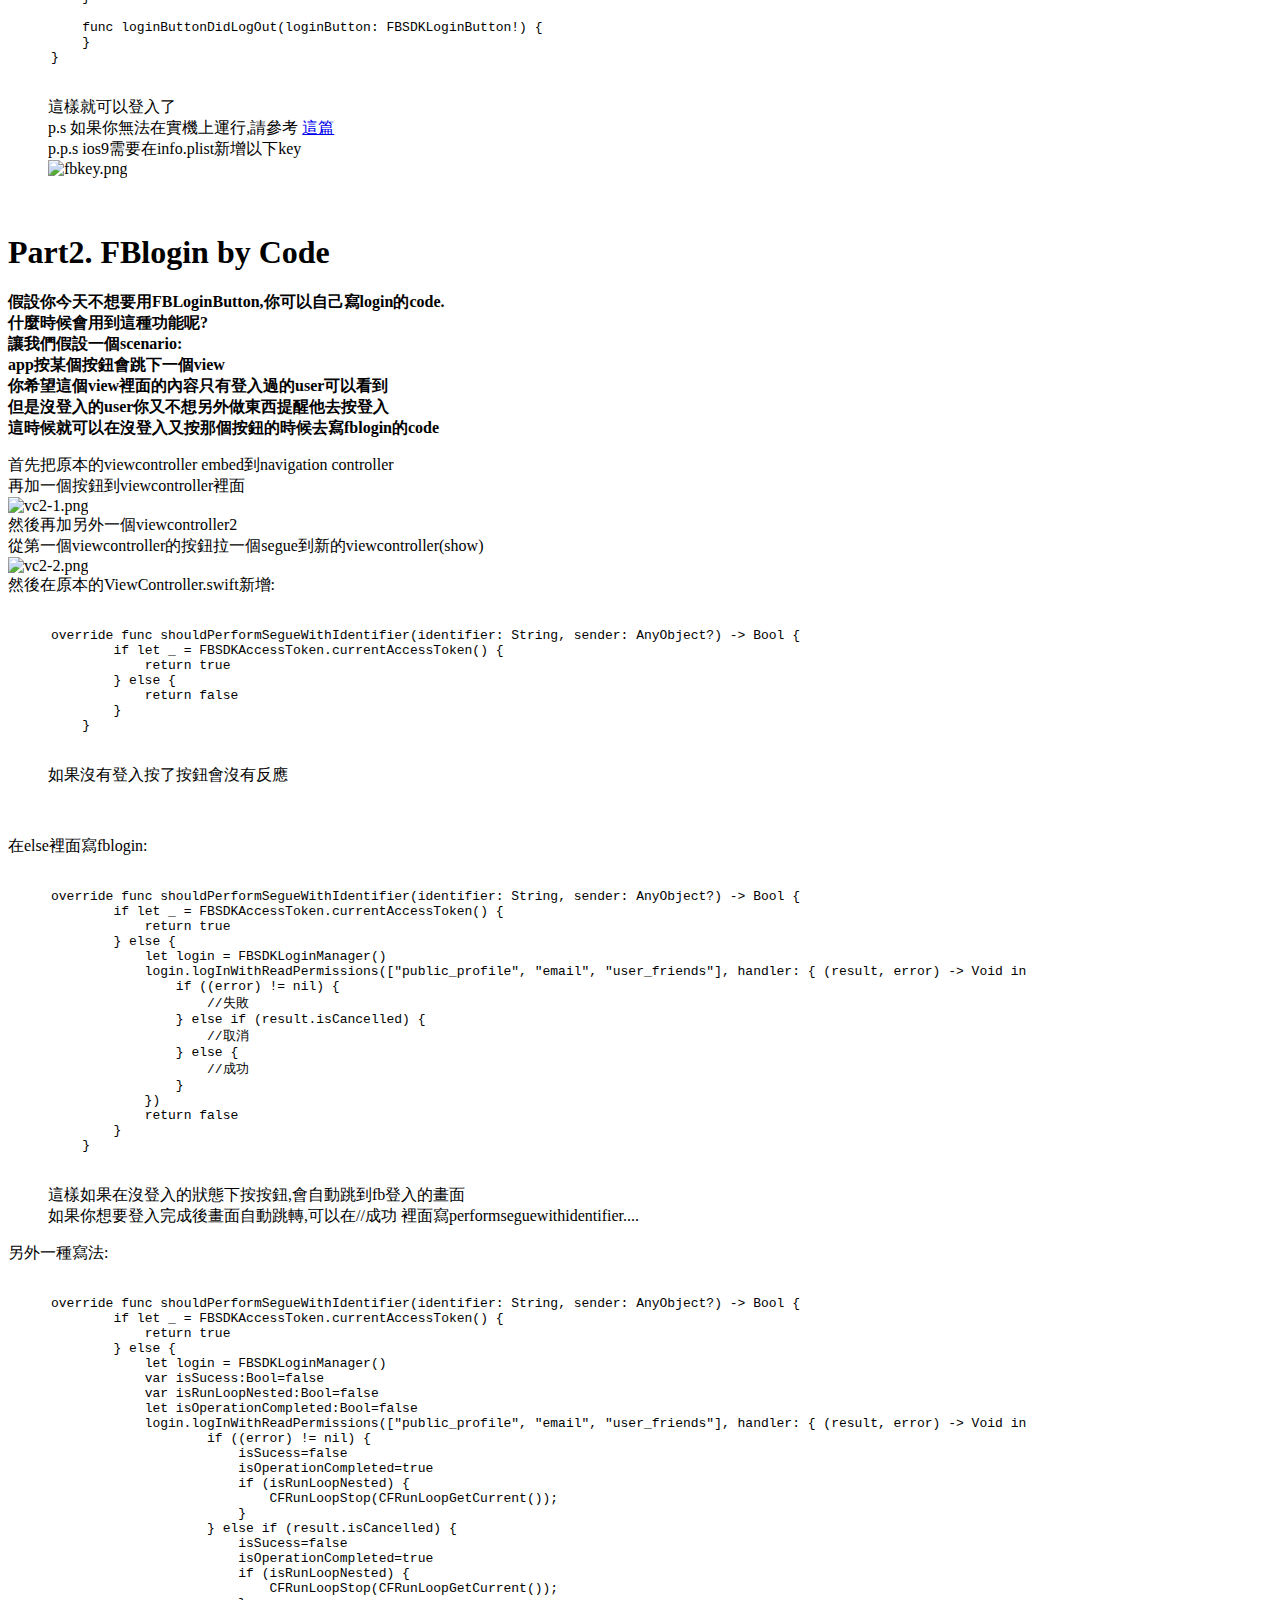
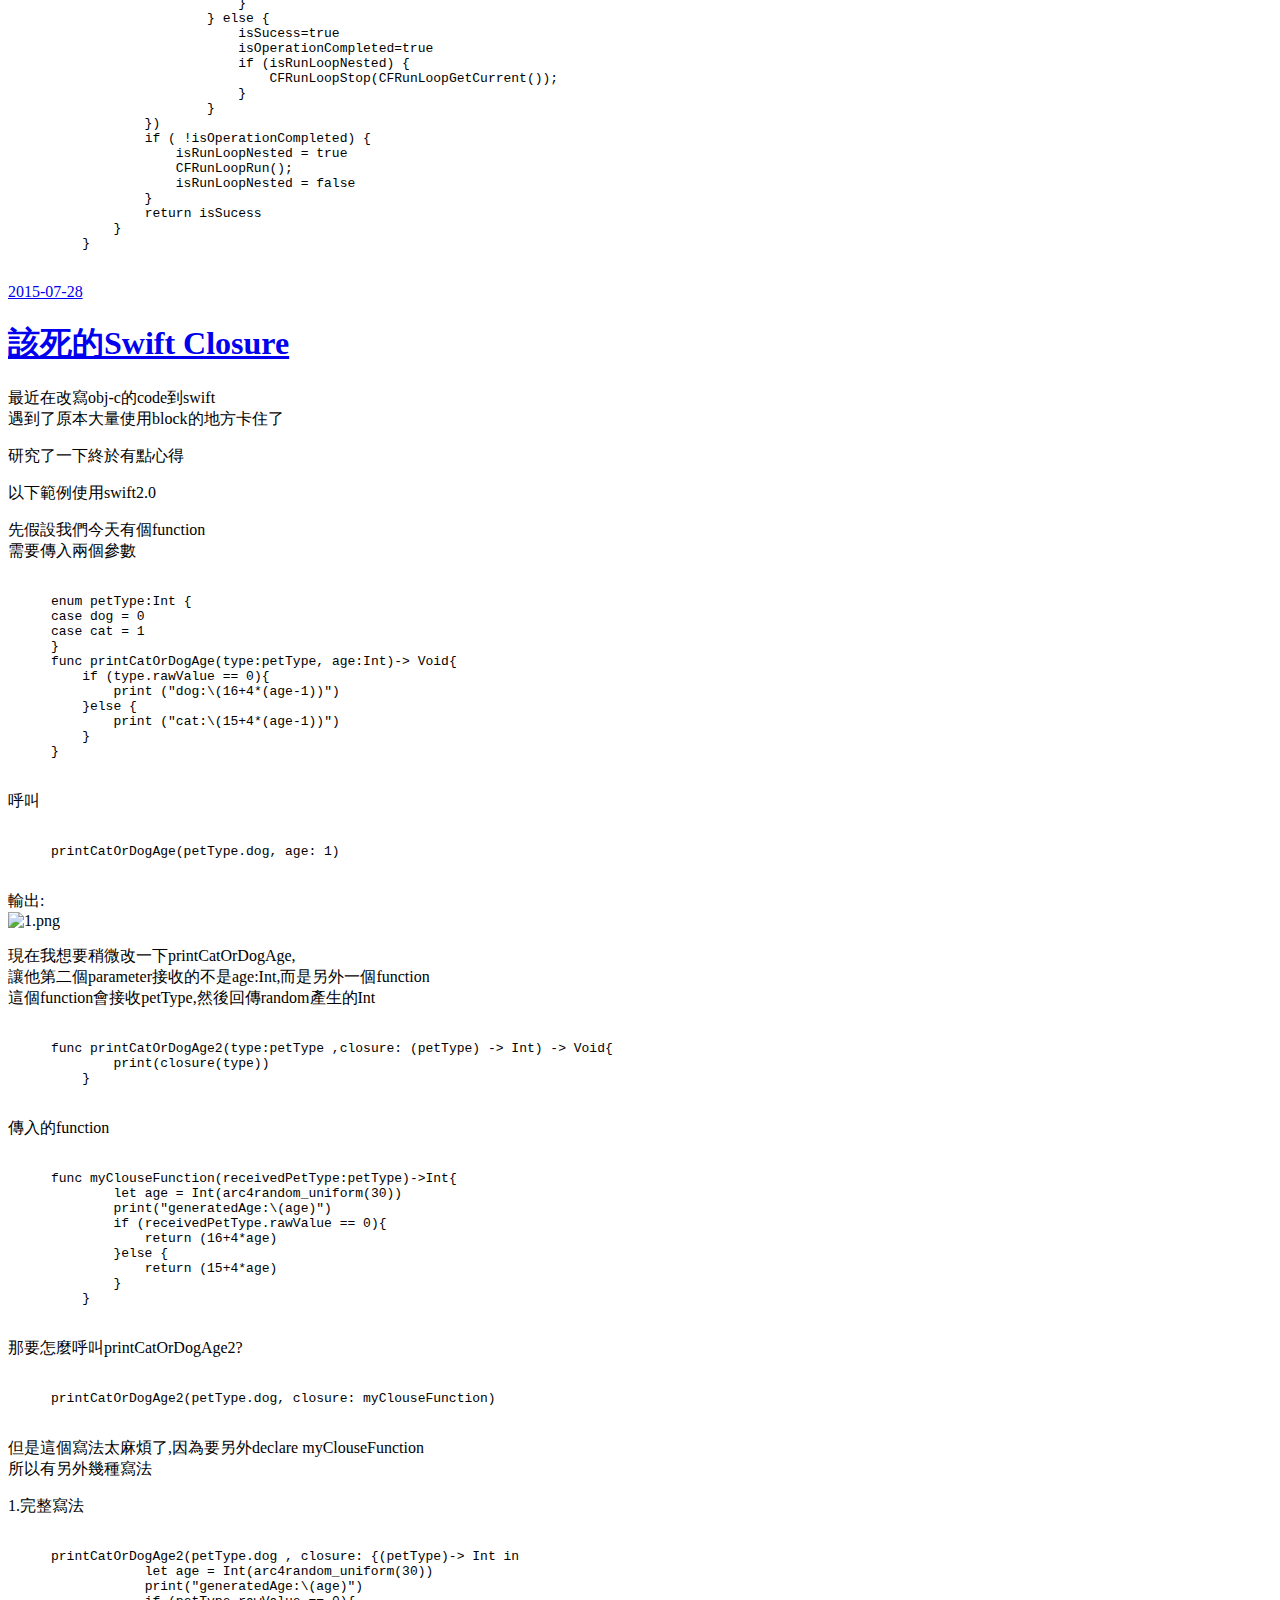
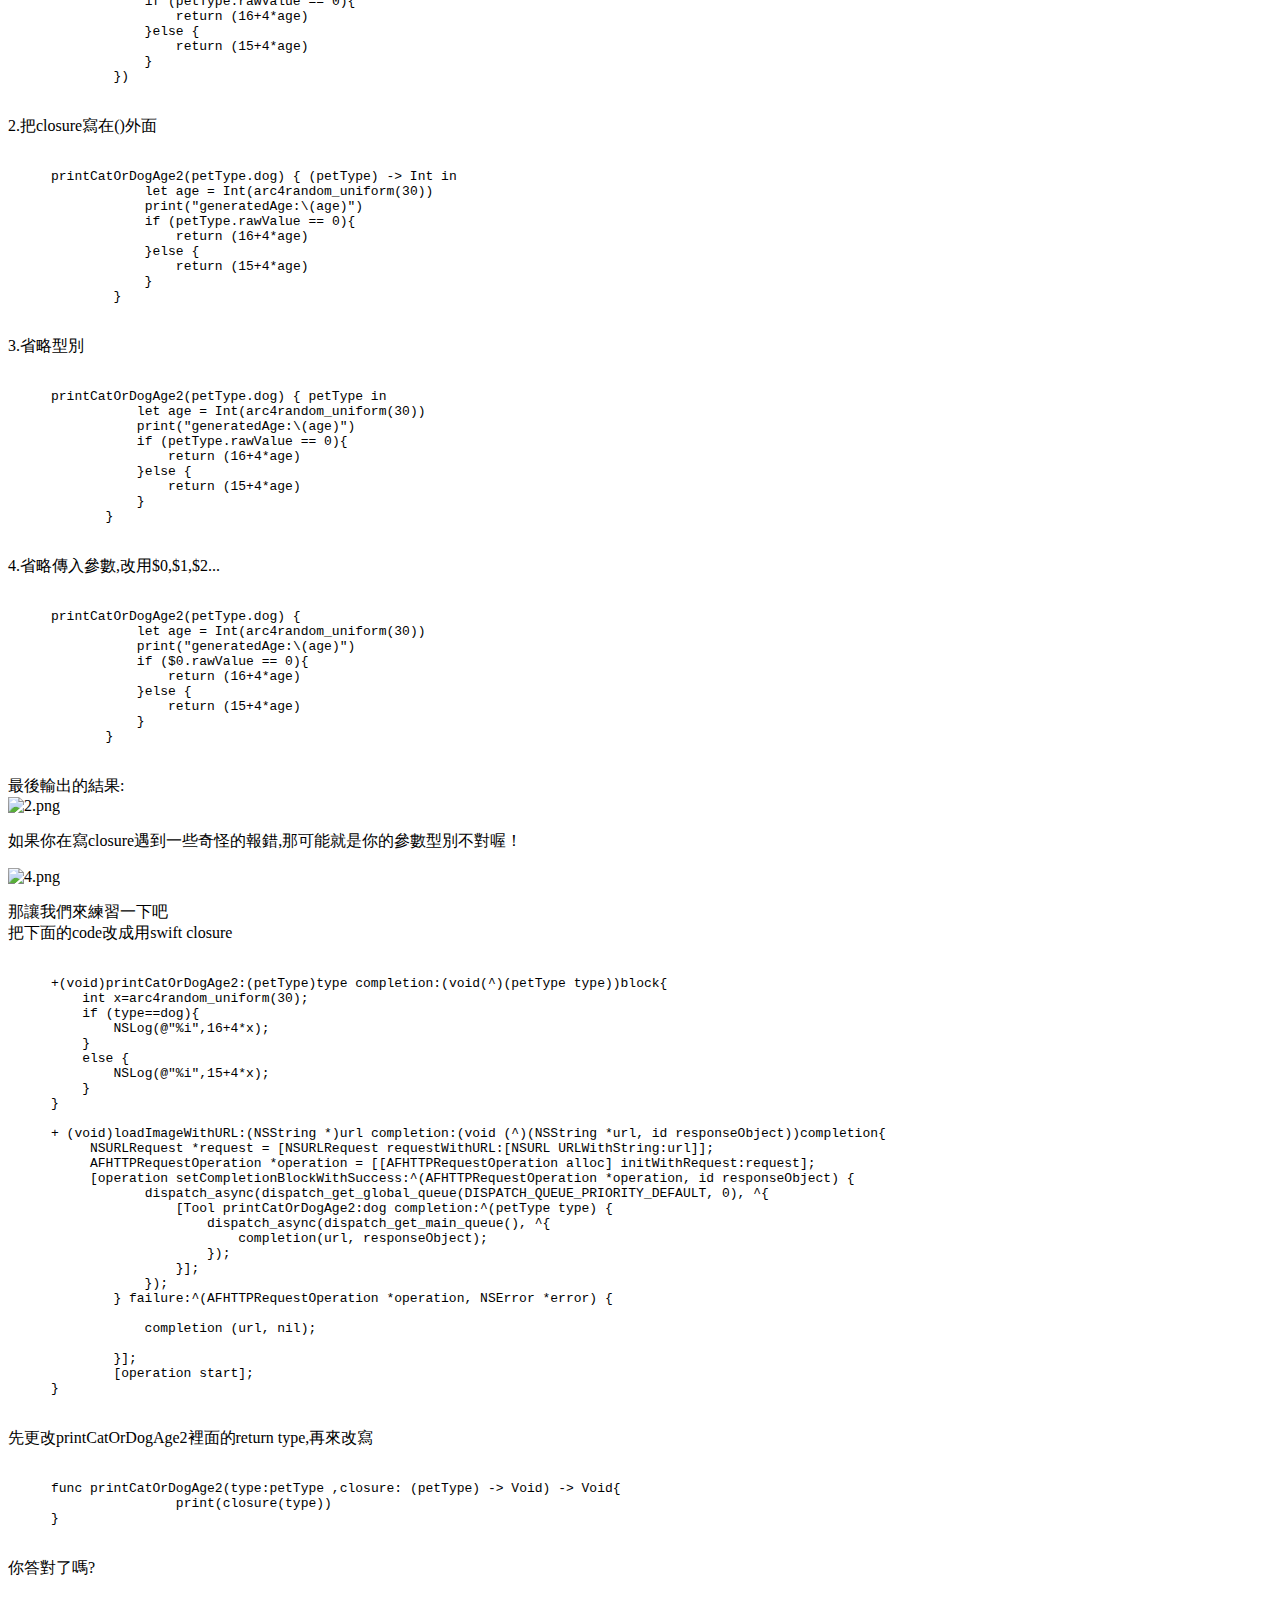
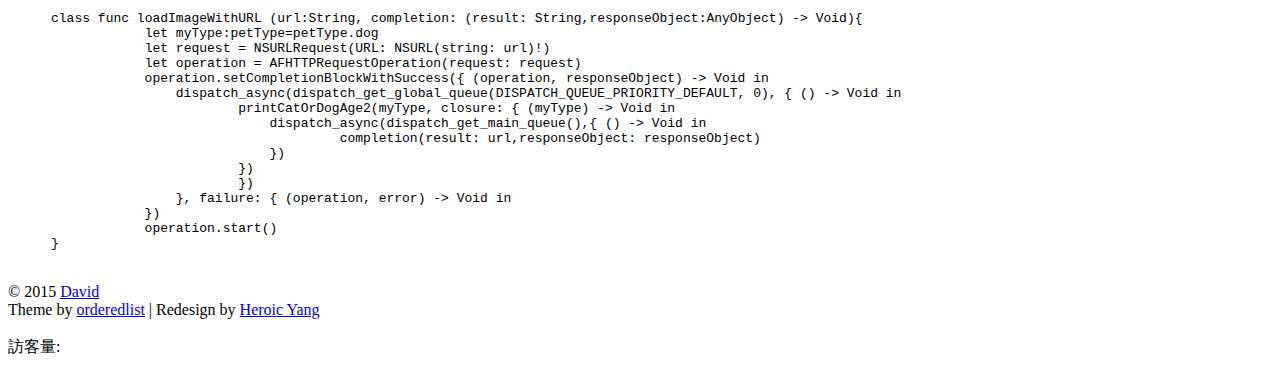
==== commit 471eccdc: "Site updated: 2015-08-07 10:35:03" ====
--- a/index.html
+++ b/index.html
@@ -190,8 +190,6 @@
 <script async src="https://dn-lbstatics.qbox.me/busuanzi/2.3/busuanzi.pure.mini.js">
  </script>
  </br>訪客量:<span id="busuanzi_value_site_pv"></span> 
- </br>訪客數:<span id="busuanzi_value_site_uv"></span> 
- </br>本文被造訪<span id="busuanzi_value_page_pv"></span>次
 
 </footer>
   <script src="//ajax.googleapis.com/ajax/libs/jquery/1.8/jquery.min.js"></script>
